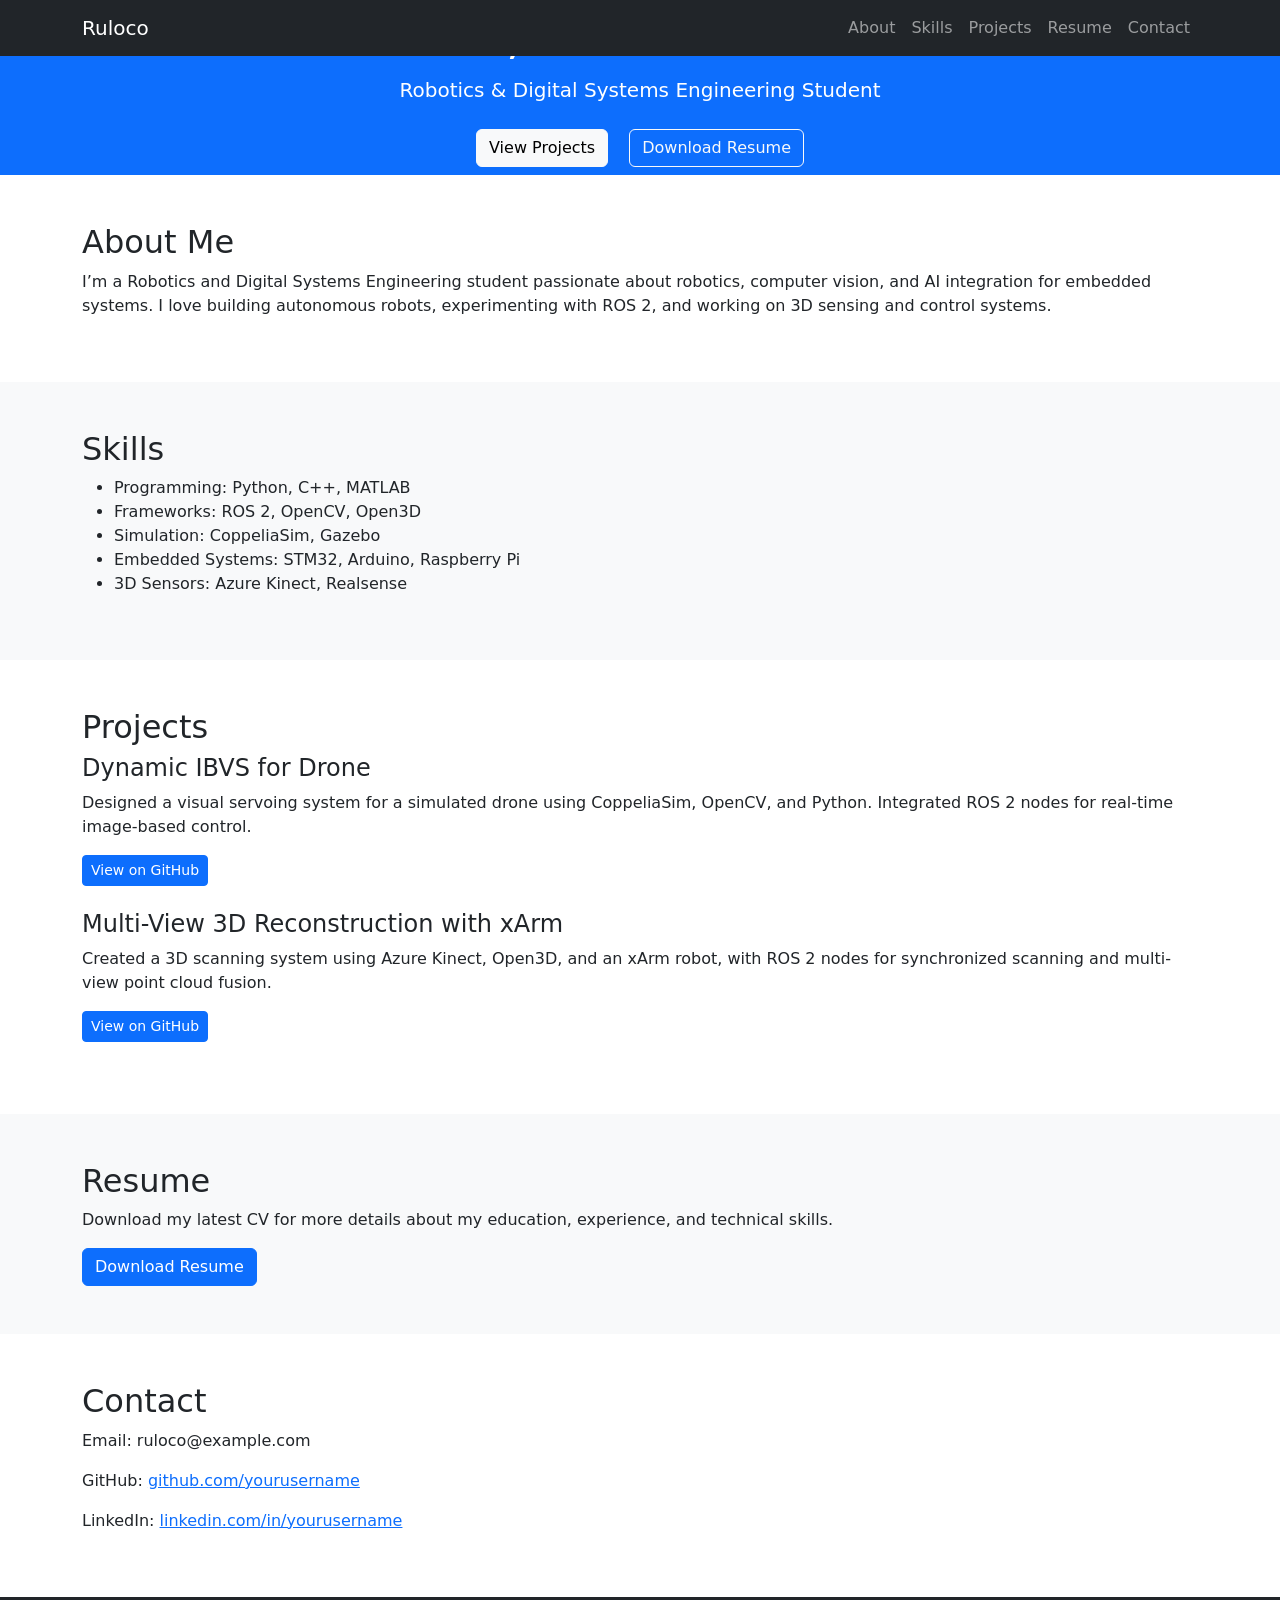
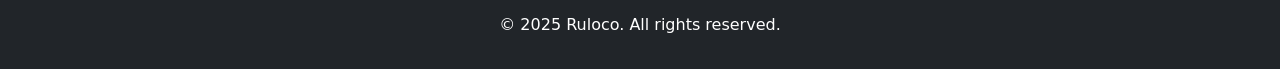
==== index.html @ a4a2288c "Create index.html" ====
<!DOCTYPE html>
<html lang="en">
<head>
  <meta charset="UTF-8">
  <title>Ruloco's Portfolio</title>
  <meta name="viewport" content="width=device-width, initial-scale=1">
  <link href="assets/css/style.css" rel="stylesheet">
  <link href="https://cdn.jsdelivr.net/npm/bootstrap@5.3.3/dist/css/bootstrap.min.css" rel="stylesheet">
  <link href="https://unpkg.com/aos@next/dist/aos.css" rel="stylesheet">
</head>
<body>

<!-- Navigation -->
<nav class="navbar navbar-expand-lg navbar-dark bg-dark fixed-top">
  <div class="container">
    <a class="navbar-brand" href="#">Ruloco</a>
    <button class="navbar-toggler" type="button" data-bs-toggle="collapse" data-bs-target="#navbarNav">
      <span class="navbar-toggler-icon"></span>
    </button>
    <div class="collapse navbar-collapse" id="navbarNav">
      <ul class="navbar-nav ms-auto">
        <li class="nav-item"><a class="nav-link" href="#about">About</a></li>
        <li class="nav-item"><a class="nav-link" href="#skills">Skills</a></li>
        <li class="nav-item"><a class="nav-link" href="#projects">Projects</a></li>
        <li class="nav-item"><a class="nav-link" href="#resume">Resume</a></li>
        <li class="nav-item"><a class="nav-link" href="#contact">Contact</a></li>
      </ul>
    </div>
  </div>
</nav>

<!-- Hero Section -->
<header class="hero bg-primary text-white text-center">
  <div class="container" data-aos="fade-up">
    <h1 class="display-4">Hi, I'm Ruloco</h1>
    <p class="lead">Robotics & Digital Systems Engineering Student</p>
    <a href="#projects" class="btn btn-light m-2">View Projects</a>
    <a href="resume.pdf" class="btn btn-outline-light m-2">Download Resume</a>
  </div>
</header>

<!-- About Section -->
<section id="about" class="py-5">
  <div class="container" data-aos="fade-up">
    <h2>About Me</h2>
    <p>I’m a Robotics and Digital Systems Engineering student passionate about robotics, computer vision, and AI integration for embedded systems. I love building autonomous robots, experimenting with ROS 2, and working on 3D sensing and control systems.</p>
  </div>
</section>

<!-- Skills Section -->
<section id="skills" class="bg-light py-5">
  <div class="container" data-aos="fade-up">
    <h2>Skills</h2>
    <ul>
      <li>Programming: Python, C++, MATLAB</li>
      <li>Frameworks: ROS 2, OpenCV, Open3D</li>
      <li>Simulation: CoppeliaSim, Gazebo</li>
      <li>Embedded Systems: STM32, Arduino, Raspberry Pi</li>
      <li>3D Sensors: Azure Kinect, Realsense</li>
    </ul>
  </div>
</section>

<!-- Projects Section -->
<section id="projects" class="py-5">
  <div class="container" data-aos="fade-up">
    <h2>Projects</h2>

    <div class="mb-4">
      <h4>Dynamic IBVS for Drone</h4>
      <p>Designed a visual servoing system for a simulated drone using CoppeliaSim, OpenCV, and Python. Integrated ROS 2 nodes for real-time image-based control.</p>
      <a href="#" class="btn btn-sm btn-primary">View on GitHub</a>
    </div>

    <div class="mb-4">
      <h4>Multi-View 3D Reconstruction with xArm</h4>
      <p>Created a 3D scanning system using Azure Kinect, Open3D, and an xArm robot, with ROS 2 nodes for synchronized scanning and multi-view point cloud fusion.</p>
      <a href="#" class="btn btn-sm btn-primary">View on GitHub</a>
    </div>

  </div>
</section>

<!-- Resume Section -->
<section id="resume" class="bg-light py-5">
  <div class="container" data-aos="fade-up">
    <h2>Resume</h2>
    <p>Download my latest CV for more details about my education, experience, and technical skills.</p>
    <a href="resume.pdf" class="btn btn-primary">Download Resume</a>
  </div>
</section>

<!-- Contact Section -->
<section id="contact" class="py-5">
  <div class="container" data-aos="fade-up">
    <h2>Contact</h2>
    <p>Email: ruloco@example.com</p>
    <p>GitHub: <a href="https://github.com/yourusername" target="_blank">github.com/yourusername</a></p>
    <p>LinkedIn: <a href="https://linkedin.com/in/yourusername" target="_blank">linkedin.com/in/yourusername</a></p>
  </div>
</section>

<!-- Footer -->
<footer class="bg-dark text-white text-center py-3">
  <p>&copy; 2025 Ruloco. All rights reserved.</p>
</footer>

<!-- Scripts -->
<script src="https://cdn.jsdelivr.net/npm/bootstrap@5.3.3/dist/js/bootstrap.bundle.min.js"></script>
<script src="https://unpkg.com/aos@next/dist/aos.js"></script>
<script>
  AOS.init();
</script>
</body>
</html>
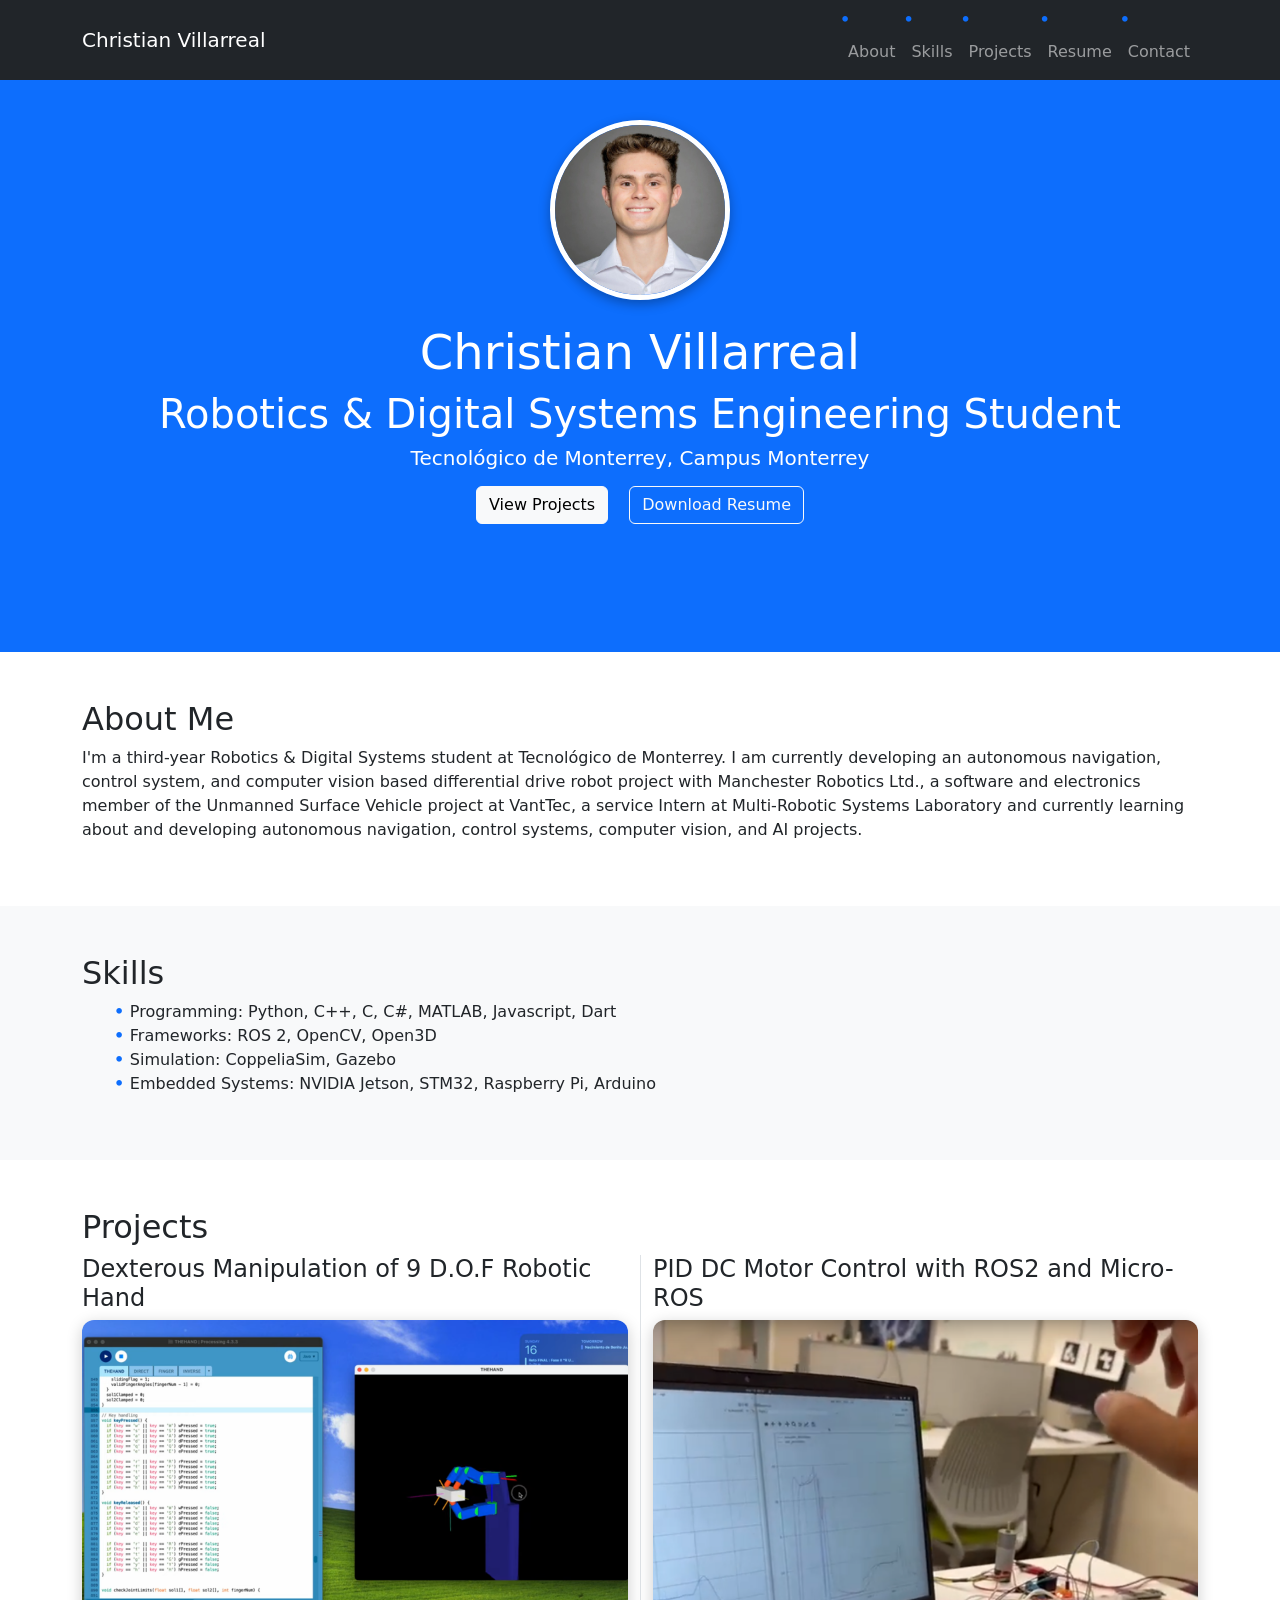
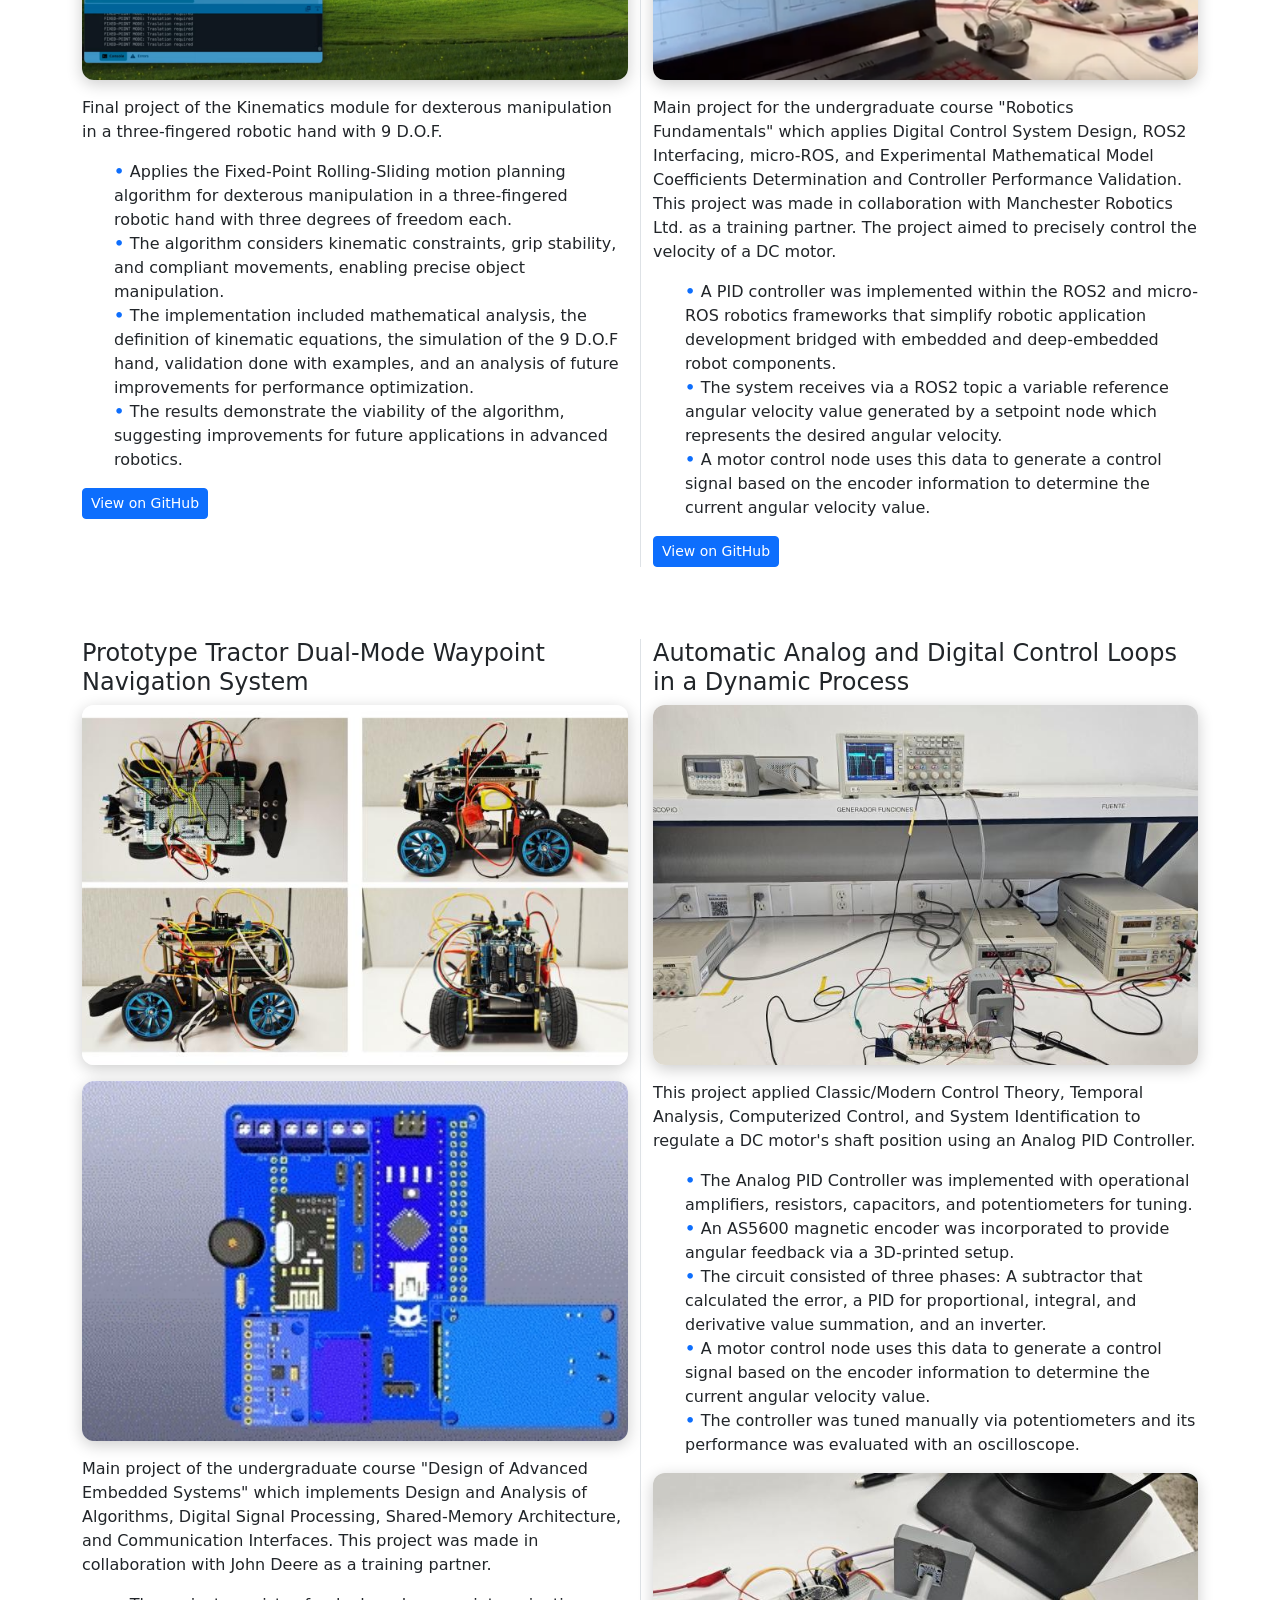
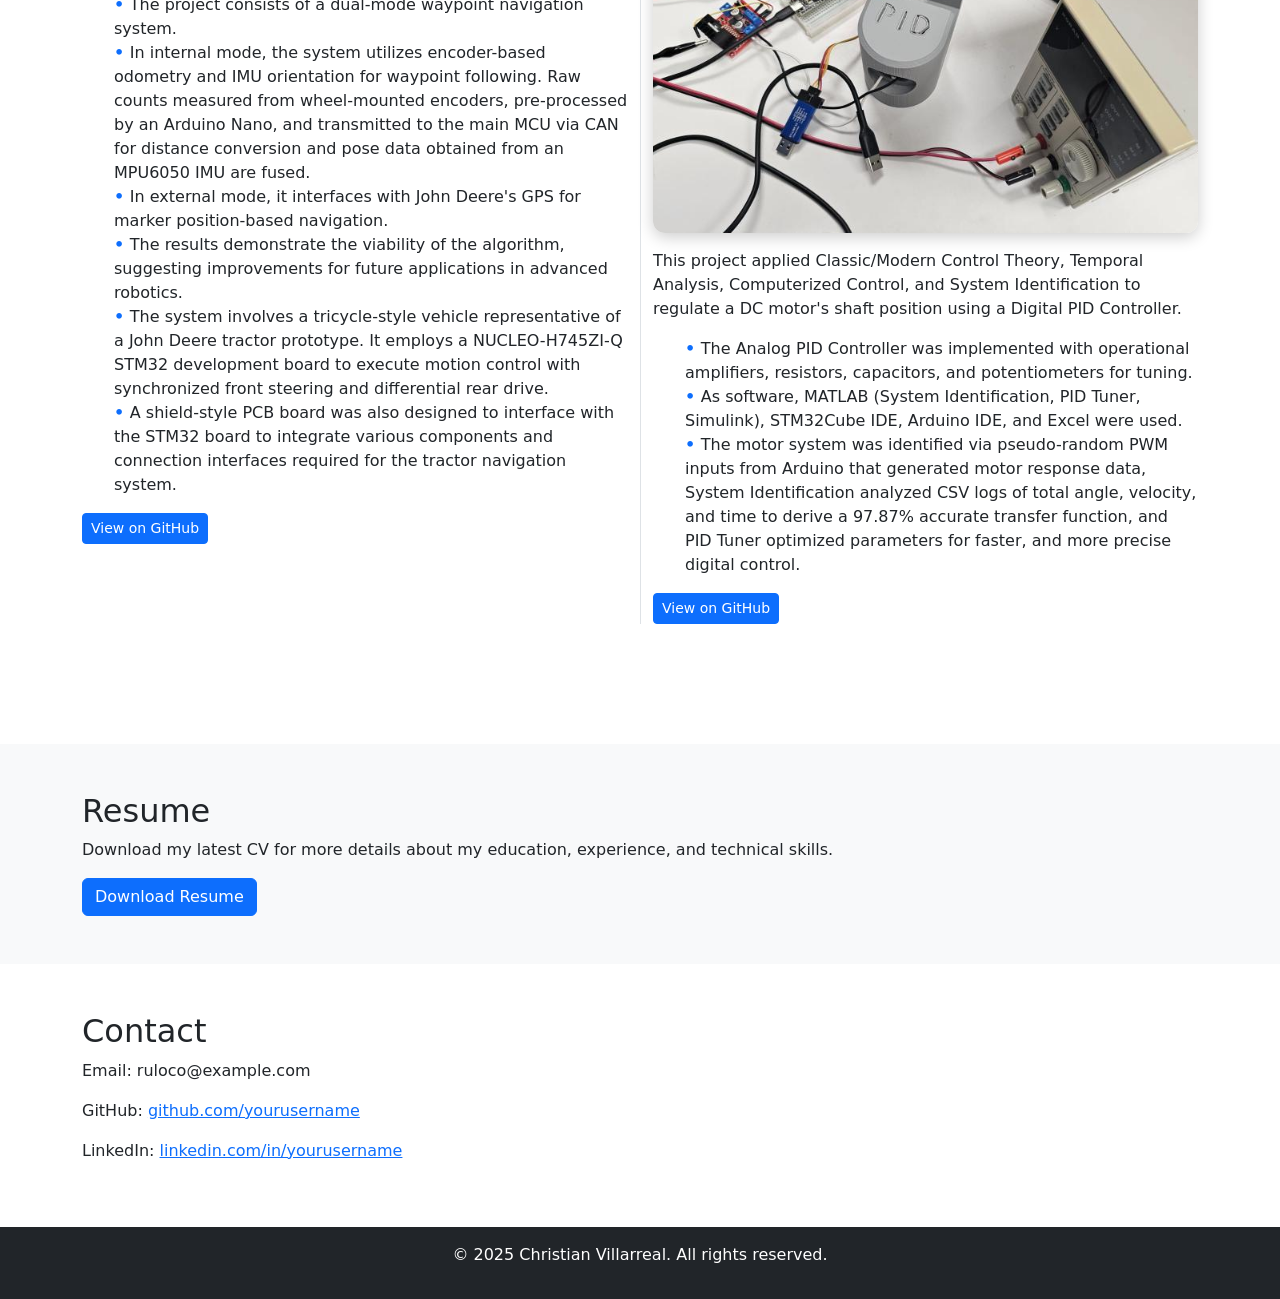
==== commit cdc60c8d: "Moved index.html" ====
--- a/index.html
+++ b/index.html
@@ -2,9 +2,9 @@
 <html lang="en">
 <head>
   <meta charset="UTF-8">
-  <title>Ruloco's Portfolio</title>
+  <title>Christian Villarreal</title>
   <meta name="viewport" content="width=device-width, initial-scale=1">
-  <link href="assets/css/style.css" rel="stylesheet">
+  <link href="portfolio/assets/css/style.css" rel="stylesheet">
   <link href="https://cdn.jsdelivr.net/npm/bootstrap@5.3.3/dist/css/bootstrap.min.css" rel="stylesheet">
   <link href="https://unpkg.com/aos@next/dist/aos.css" rel="stylesheet">
 </head>
@@ -13,7 +13,7 @@
 <!-- Navigation -->
 <nav class="navbar navbar-expand-lg navbar-dark bg-dark fixed-top">
   <div class="container">
-    <a class="navbar-brand" href="#">Ruloco</a>
+    <a class="navbar-brand" href="#">Christian Villarreal</a>
     <button class="navbar-toggler" type="button" data-bs-toggle="collapse" data-bs-target="#navbarNav">
       <span class="navbar-toggler-icon"></span>
     </button>
@@ -32,8 +32,10 @@
 <!-- Hero Section -->
 <header class="hero bg-primary text-white text-center">
   <div class="container" data-aos="fade-up">
-    <h1 class="display-4">Hi, I'm Ruloco</h1>
-    <p class="lead">Robotics & Digital Systems Engineering Student</p>
+    <img src="portfolio/assets/images/profile.jpeg" alt="Profile picture of Christian Villarreal" class="profile-img mb-4">
+    <h1 class="display-1">Christian Villarreal</h1>
+    <h2 class="display-6">Robotics & Digital Systems Engineering Student</h2>
+    <h2 class="lead">Tecnológico de Monterrey, Campus Monterrey</h2>
     <a href="#projects" class="btn btn-light m-2">View Projects</a>
     <a href="resume.pdf" class="btn btn-outline-light m-2">Download Resume</a>
   </div>
@@ -43,7 +45,10 @@
 <section id="about" class="py-5">
   <div class="container" data-aos="fade-up">
     <h2>About Me</h2>
-    <p>I’m a Robotics and Digital Systems Engineering student passionate about robotics, computer vision, and AI integration for embedded systems. I love building autonomous robots, experimenting with ROS 2, and working on 3D sensing and control systems.</p>
+    <p> I'm a third-year Robotics & Digital Systems student at Tecnológico de Monterrey.
+    I am currently developing an autonomous navigation, control system, and computer vision based differential drive robot project with Manchester Robotics Ltd., 
+    a software and electronics member of the Unmanned Surface Vehicle project at VantTec, a service Intern at Multi-Robotic Systems Laboratory and currently 
+    learning about and developing autonomous navigation, control systems, computer vision, and AI projects.</p>
   </div>
 </section>
 
@@ -52,11 +57,10 @@
   <div class="container" data-aos="fade-up">
     <h2>Skills</h2>
     <ul>
-      <li>Programming: Python, C++, MATLAB</li>
+      <li>Programming: Python, C++, C, C#, MATLAB, Javascript, Dart</li>
       <li>Frameworks: ROS 2, OpenCV, Open3D</li>
       <li>Simulation: CoppeliaSim, Gazebo</li>
-      <li>Embedded Systems: STM32, Arduino, Raspberry Pi</li>
-      <li>3D Sensors: Azure Kinect, Realsense</li>
+      <li>Embedded Systems: NVIDIA Jetson, STM32, Raspberry Pi, Arduino</li>
     </ul>
   </div>
 </section>
@@ -66,16 +70,107 @@
   <div class="container" data-aos="fade-up">
     <h2>Projects</h2>
 
-    <div class="mb-4">
-      <h4>Dynamic IBVS for Drone</h4>
-      <p>Designed a visual servoing system for a simulated drone using CoppeliaSim, OpenCV, and Python. Integrated ROS 2 nodes for real-time image-based control.</p>
-      <a href="#" class="btn btn-sm btn-primary">View on GitHub</a>
+    <div class="row mb-5">
+
+      <div class="col-md-6 mb-4">
+        <h4>Dexterous Manipulation of 9 D.O.F Robotic Hand</h4>
+        <a href="https://youtu.be/xguSSPaRahc?si=GPkyJPqxkQNMMWMv">
+          <img src="portfolio/assets/images/fixedPointRollingSliding.png" class="project-media">
+        </a>
+        <p>Final project of the Kinematics module for dexterous manipulation in a three-fingered robotic hand with 9 D.O.F.</p>
+        <ul>
+          <li>Applies the Fixed-Point Rolling-Sliding motion planning algorithm for dexterous manipulation in a three-fingered robotic hand with three degrees of freedom each.</li>
+          <li>The algorithm considers kinematic constraints, grip stability, and compliant movements, enabling precise object manipulation.</li>
+          <li>The implementation included mathematical analysis, the definition of kinematic equations, the simulation of the 9 D.O.F hand, validation done with examples, and an analysis of future improvements for performance optimization.</li>
+          <li>The results demonstrate the viability of the algorithm, suggesting improvements for future applications in advanced robotics.</li>
+        </ul>
+        <a href="https://github.com/richy-gs/TE3001B_ws/blob/main/src/Week5/retoFinal/finalProject.java" class="btn btn-sm btn-primary">View on GitHub</a>
+      </div>
+
+      <div class="col-md-6 mb-4 border-start">
+        <h4>PID DC Motor Control with ROS2 and Micro-ROS</h4>
+        <a href="https://youtu.be/J7guC097kAk?si=VqbC4QT6imFDmymp">
+          <img src="portfolio/assets/images/dcMotorPidControl.png" class="project-media">
+        </a>
+        <p>Main project for the undergraduate course "Robotics Fundamentals" which 
+          applies Digital Control System Design, ROS2 Interfacing, micro-ROS, and 
+          Experimental Mathematical Model Coefficients Determination and Controller 
+          Performance Validation. This project was made in collaboration with Manchester 
+          Robotics Ltd. as a training partner. The project aimed to precisely control the 
+          velocity of a DC motor.</p>
+        <ul>
+          <li>A PID controller was implemented within the ROS2 and micro-ROS robotics frameworks that simplify robotic application development bridged with embedded and deep-embedded robot components.</li>
+          <li>The system receives via a ROS2 topic a variable reference angular velocity value generated by a setpoint node which represents the desired angular velocity.</li>
+          <li>A motor control node uses this data to generate a control signal based on the encoder information to determine the current angular velocity value.</li>
+        </ul>
+        <a href="https://github.com/richy-gs/TE3001B_ws/tree/main" class="btn btn-sm btn-primary">View on GitHub</a>
+      </div>
+
     </div>
-
-    <div class="mb-4">
-      <h4>Multi-View 3D Reconstruction with xArm</h4>
-      <p>Created a 3D scanning system using Azure Kinect, Open3D, and an xArm robot, with ROS 2 nodes for synchronized scanning and multi-view point cloud fusion.</p>
-      <a href="#" class="btn btn-sm btn-primary">View on GitHub</a>
+  
+     <div class="row mb-5">
+
+      <div class="col-md-6 mb-4">
+        <h4>Prototype Tractor Dual-Mode Waypoint Navigation System</h4>
+        <a href="https://media0.giphy.com/media/v1.Y2lkPTc5MGI3NjExNmppZG5za2Q0cHVjeWR3ajFzZmpkeHp0eHIyM29mNGp1bWphNHRvMyZlcD12MV9pbnRlcm5hbF9naWZfYnlfaWQmY3Q9Zw/Yjzywz66iGjzpVaOJq/giphy.gif">
+          <img src="portfolio/assets/images/johnDeereTractorPrototype.jpeg" class="project-media">
+        </a>
+        <a href="https://giphy.com/gifs/4kTNzw3PUjIJlabFVd">
+          <img src="portfolio/assets/images/customPCB.png" class="project-media">
+        </a>
+        <p>Main project of the undergraduate course "Design of Advanced Embedded Systems" 
+          which implements Design and Analysis of Algorithms, Digital Signal Processing, 
+          Shared-Memory Architecture, and Communication Interfaces. This project was made 
+          in collaboration with John Deere as a training partner.</p>
+        <ul>
+          <li>The project consists of a dual-mode waypoint navigation system.</li>
+          <li>In internal mode, the system utilizes encoder-based odometry and IMU 
+            orientation for waypoint following. Raw counts measured from wheel-mounted 
+            encoders, pre-processed by an Arduino Nano, and transmitted to the main MCU 
+            via CAN for distance conversion and pose data obtained from an MPU6050 IMU are fused.</li>
+          <li>In external mode, it interfaces with John Deere's GPS for marker position-based navigation.</li>
+          <li>The results demonstrate the viability of the algorithm, suggesting improvements for future applications 
+            in advanced robotics.</li>
+          <li>The system involves a tricycle-style vehicle representative of a John Deere tractor prototype. It employs a 
+            NUCLEO-H745ZI-Q STM32 development board to execute motion control with synchronized front steering and differential 
+            rear drive.</li>
+          <li>A shield-style PCB board was also designed to interface with the STM32 board to integrate various components and 
+            connection interfaces required for the tractor navigation system.</li>
+        </ul>
+        <a href="https://github.com/CEJ2-Robotics" class="btn btn-sm btn-primary">View on GitHub</a>
+      </div>
+
+      <div class="col-md-6 mb-4 border-start">
+        <h4>Automatic Analog and Digital Control Loops in a Dynamic Process</h4>
+        <a href="https://youtu.be/D7xXYQPuH7U?si=hng_I_XU04dpZf-X">
+          <img src="portfolio/assets/images/analogMotorController.jpeg" class="project-media">
+        </a>
+        <p>This project applied Classic/Modern Control Theory, Temporal Analysis, 
+          Computerized Control, and System Identification to regulate a DC motor's 
+          shaft position using an Analog PID Controller.</p>
+        <ul>
+          <li>The Analog PID Controller was implemented with operational amplifiers, resistors, capacitors, and potentiometers for tuning.</li>
+          <li>An AS5600 magnetic encoder was incorporated to provide angular feedback via a 3D-printed setup.</li>
+          <li>The circuit consisted of three phases: A subtractor that calculated the error, a PID for proportional, integral, and derivative value summation, and an inverter.</li>
+          <li>A motor control node uses this data to generate a control signal based on the encoder information to determine the current angular velocity value.</li>
+          <li>The controller was tuned manually via potentiometers and its performance was evaluated with an oscilloscope.</li>
+        </ul>
+        <a href="https://youtu.be/Ek2tQYjlYt8?si=GLUgRfZ6bOQfeMzO">
+          <img src="portfolio/assets/images/digitalMotorController.jpeg" class="project-media">
+        </a>
+        <p>This project applied Classic/Modern Control Theory, Temporal Analysis, 
+          Computerized Control, and System Identification to regulate a DC motor's 
+          shaft position using a Digital PID Controller.</p>
+        <ul>
+          <li>The Analog PID Controller was implemented with operational amplifiers, resistors, capacitors, and potentiometers for tuning.</li>
+          <li>As software, MATLAB (System Identification, PID Tuner, Simulink), STM32Cube IDE, Arduino IDE, and Excel were used. </li>
+          <li> The motor system was identified via pseudo-random PWM inputs from Arduino that generated motor response data, System Identification 
+            analyzed CSV logs of total angle, velocity, and time to derive a 97.87% accurate transfer function, and PID Tuner optimized parameters for 
+            faster, and more precise digital control.</li>
+        </ul>
+        <a href="https://github.com/saucesaft/discrete_motor_pid" class="btn btn-sm btn-primary">View on GitHub</a>
+      </div>
+
     </div>
 
   </div>
@@ -95,14 +190,14 @@
   <div class="container" data-aos="fade-up">
     <h2>Contact</h2>
     <p>Email: ruloco@example.com</p>
-    <p>GitHub: <a href="https://github.com/yourusername" target="_blank">github.com/yourusername</a></p>
-    <p>LinkedIn: <a href="https://linkedin.com/in/yourusername" target="_blank">linkedin.com/in/yourusername</a></p>
+    <p>GitHub: <a href="https://github.com/christianrvillarrealt" target="_blank">github.com/yourusername</a></p>
+    <p>LinkedIn: <a href="www.linkedin.com/in/christianrvillarrealt" target="_blank">linkedin.com/in/yourusername</a></p>
   </div>
 </section>
 
 <!-- Footer -->
 <footer class="bg-dark text-white text-center py-3">
-  <p>&copy; 2025 Ruloco. All rights reserved.</p>
+  <p>&copy; 2025 Christian Villarreal. All rights reserved.</p>
 </footer>
 
 <!-- Scripts -->
@@ -112,4 +207,4 @@
   AOS.init();
 </script>
 </body>
-</html>
+</html>
--- a/portfolio/assets/css/style.css
+++ b/portfolio/assets/css/style.css
@@ -0,0 +1,45 @@
+.hero {
+  padding: 120px 0;
+}
+
+.hero h1 {
+  font-size: 3rem;
+}
+
+.hero p {
+  font-size: 1.3rem;
+}
+
+section {
+  padding: 60px 0;
+}
+
+ul {
+  list-style: none;
+  padding: 0;
+}
+
+ul li::before {
+  content: "• ";
+  color: #0d6efd;
+  font-weight: bold;
+}
+
+.profile-img {
+  width: 180px;
+  height: 180px;
+  object-fit: cover;
+  border-radius: 50%;
+  border: 5px solid #fff;
+  box-shadow: 0 4px 12px rgba(0, 0, 0, 0.3);
+}
+
+.project-media {
+  width: 100%;
+  max-width: 640px;
+  height: 360px;
+  object-fit: cover;
+  border-radius: 12px;
+  margin-bottom: 1rem;
+  box-shadow: 0 4px 16px rgba(0,0,0,0.2);
+}
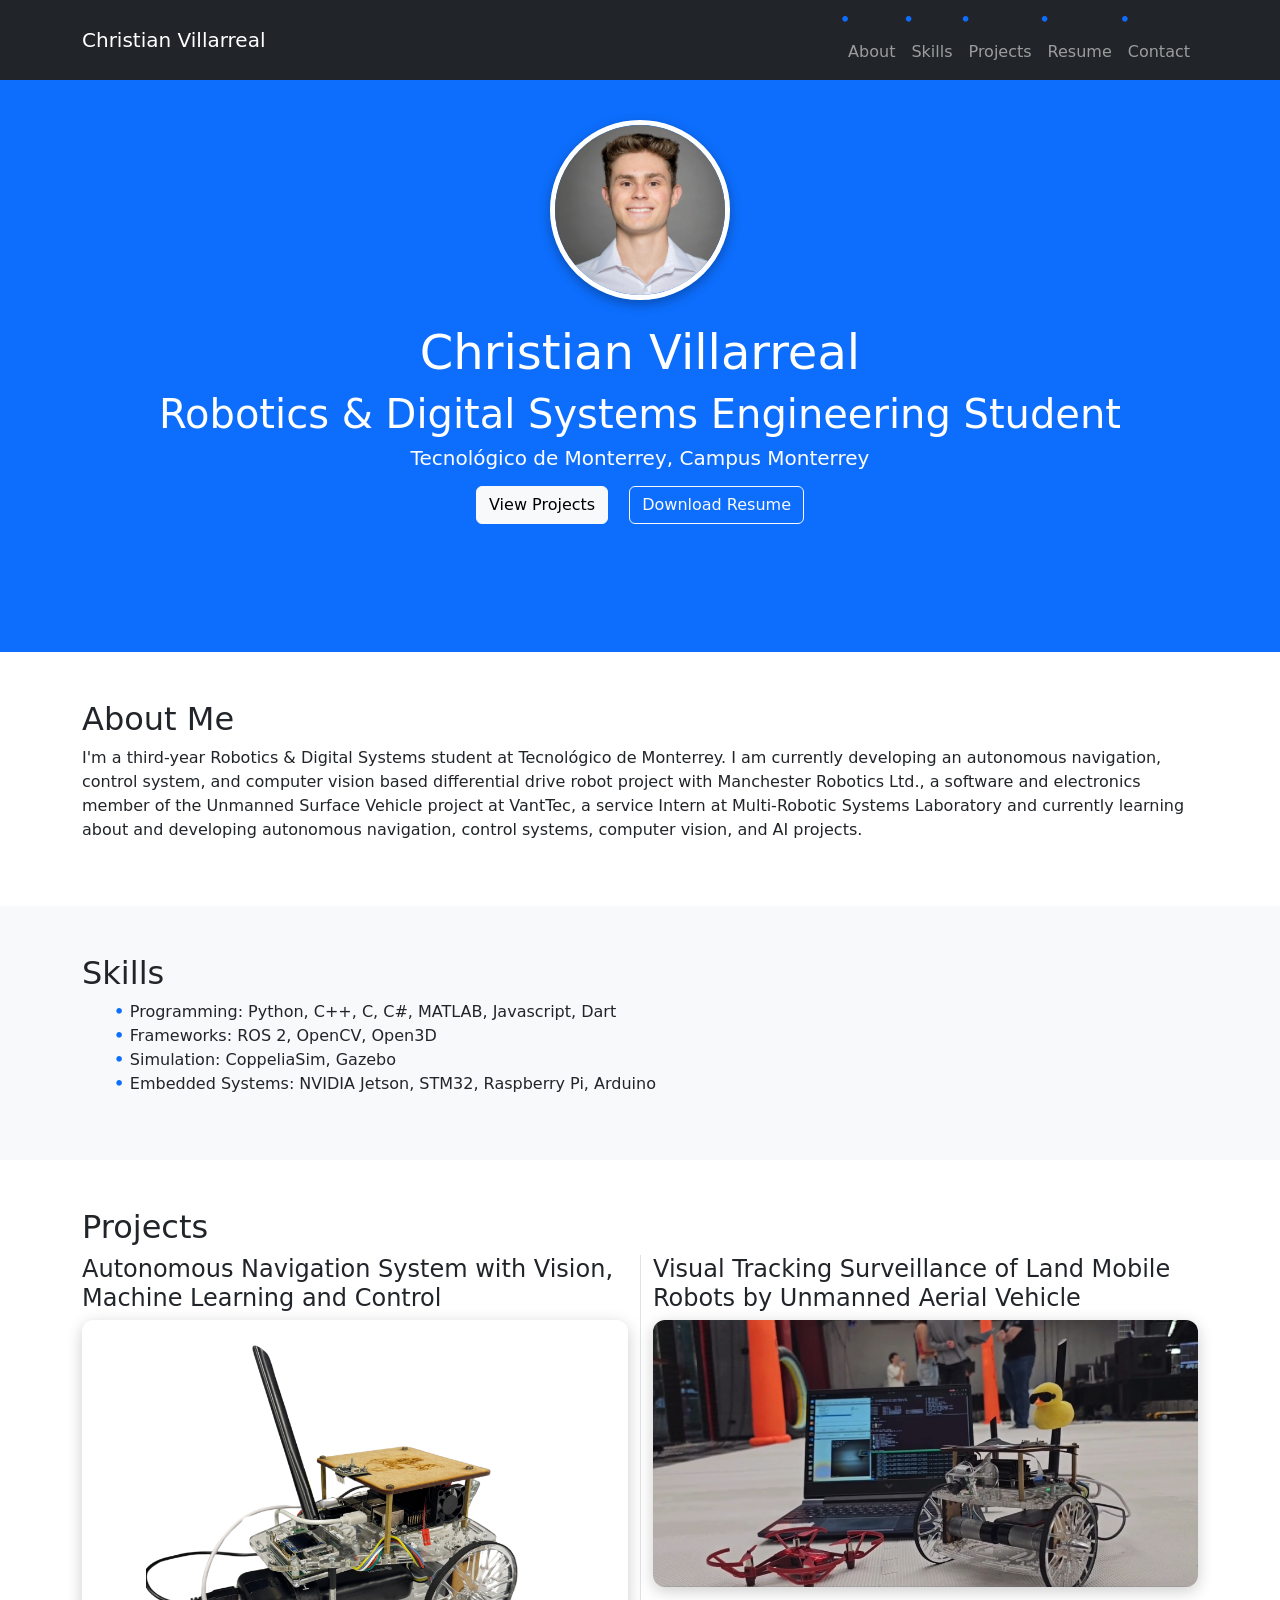
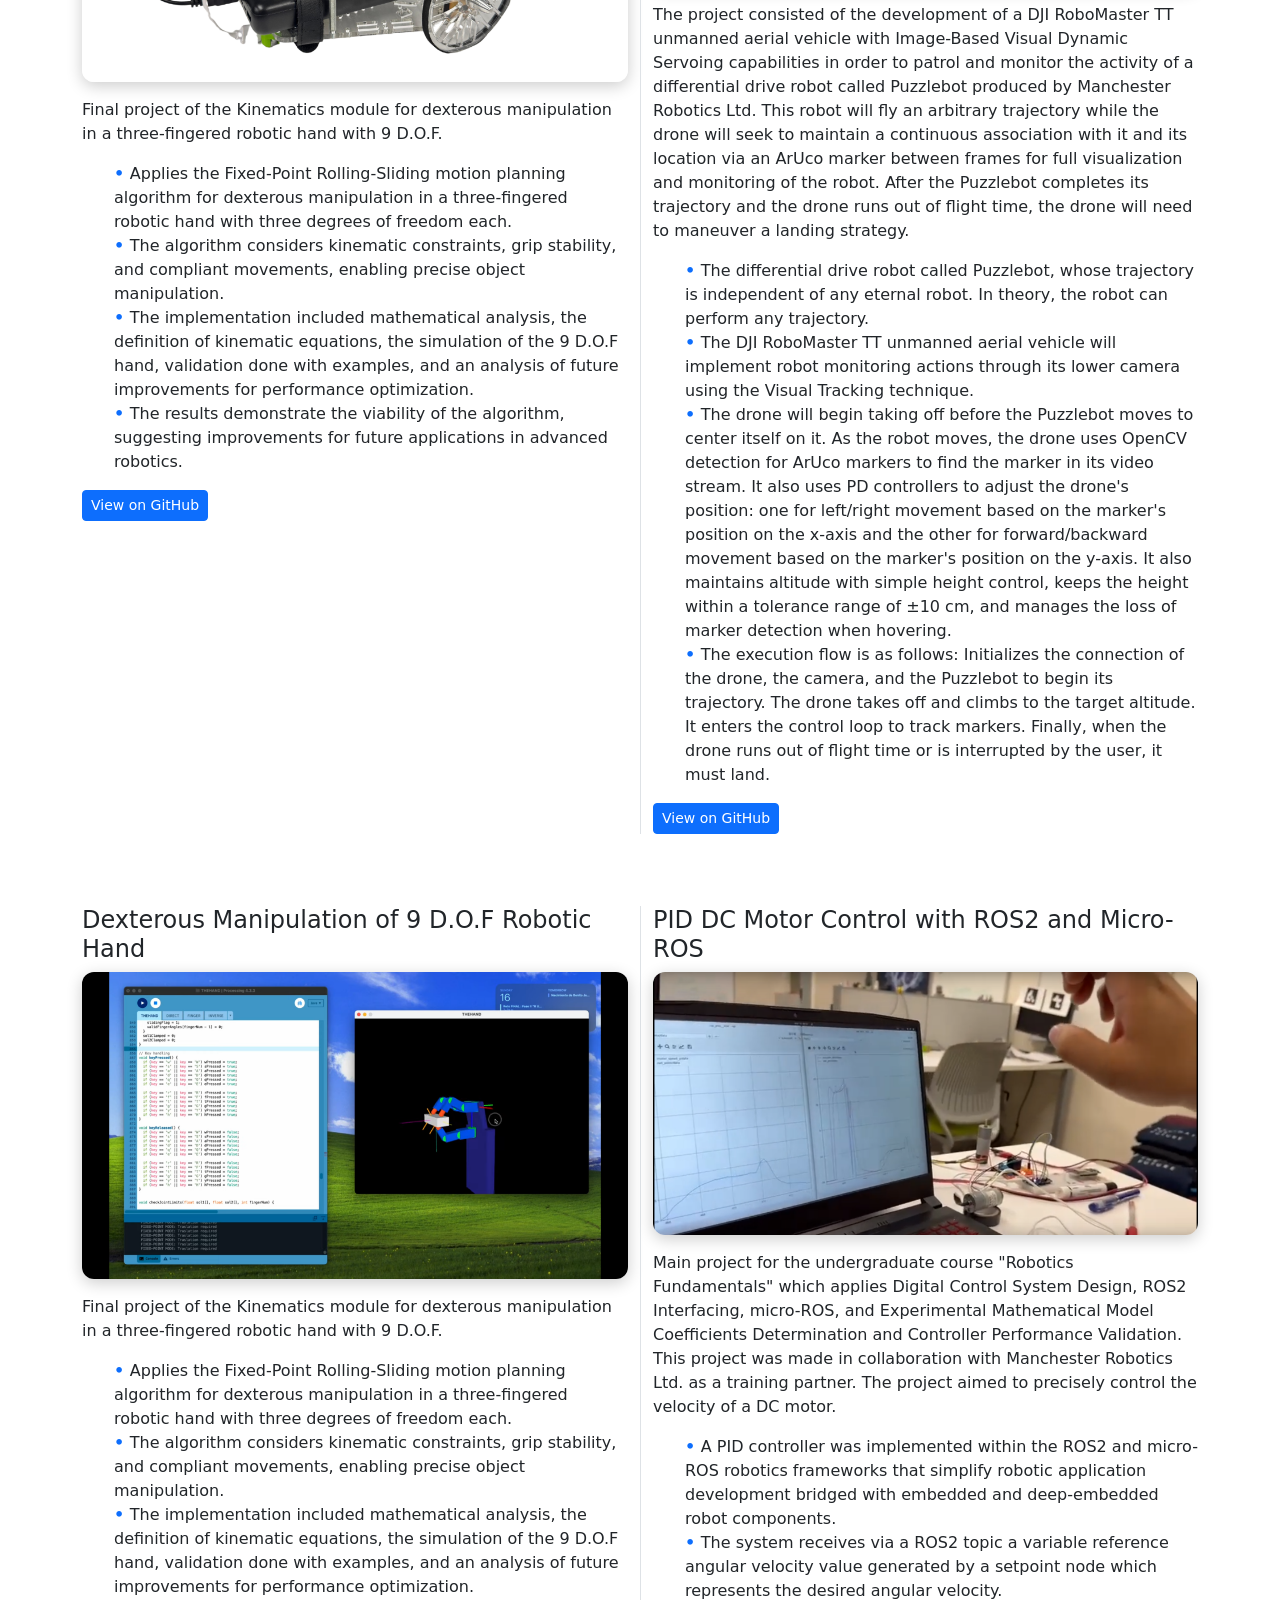
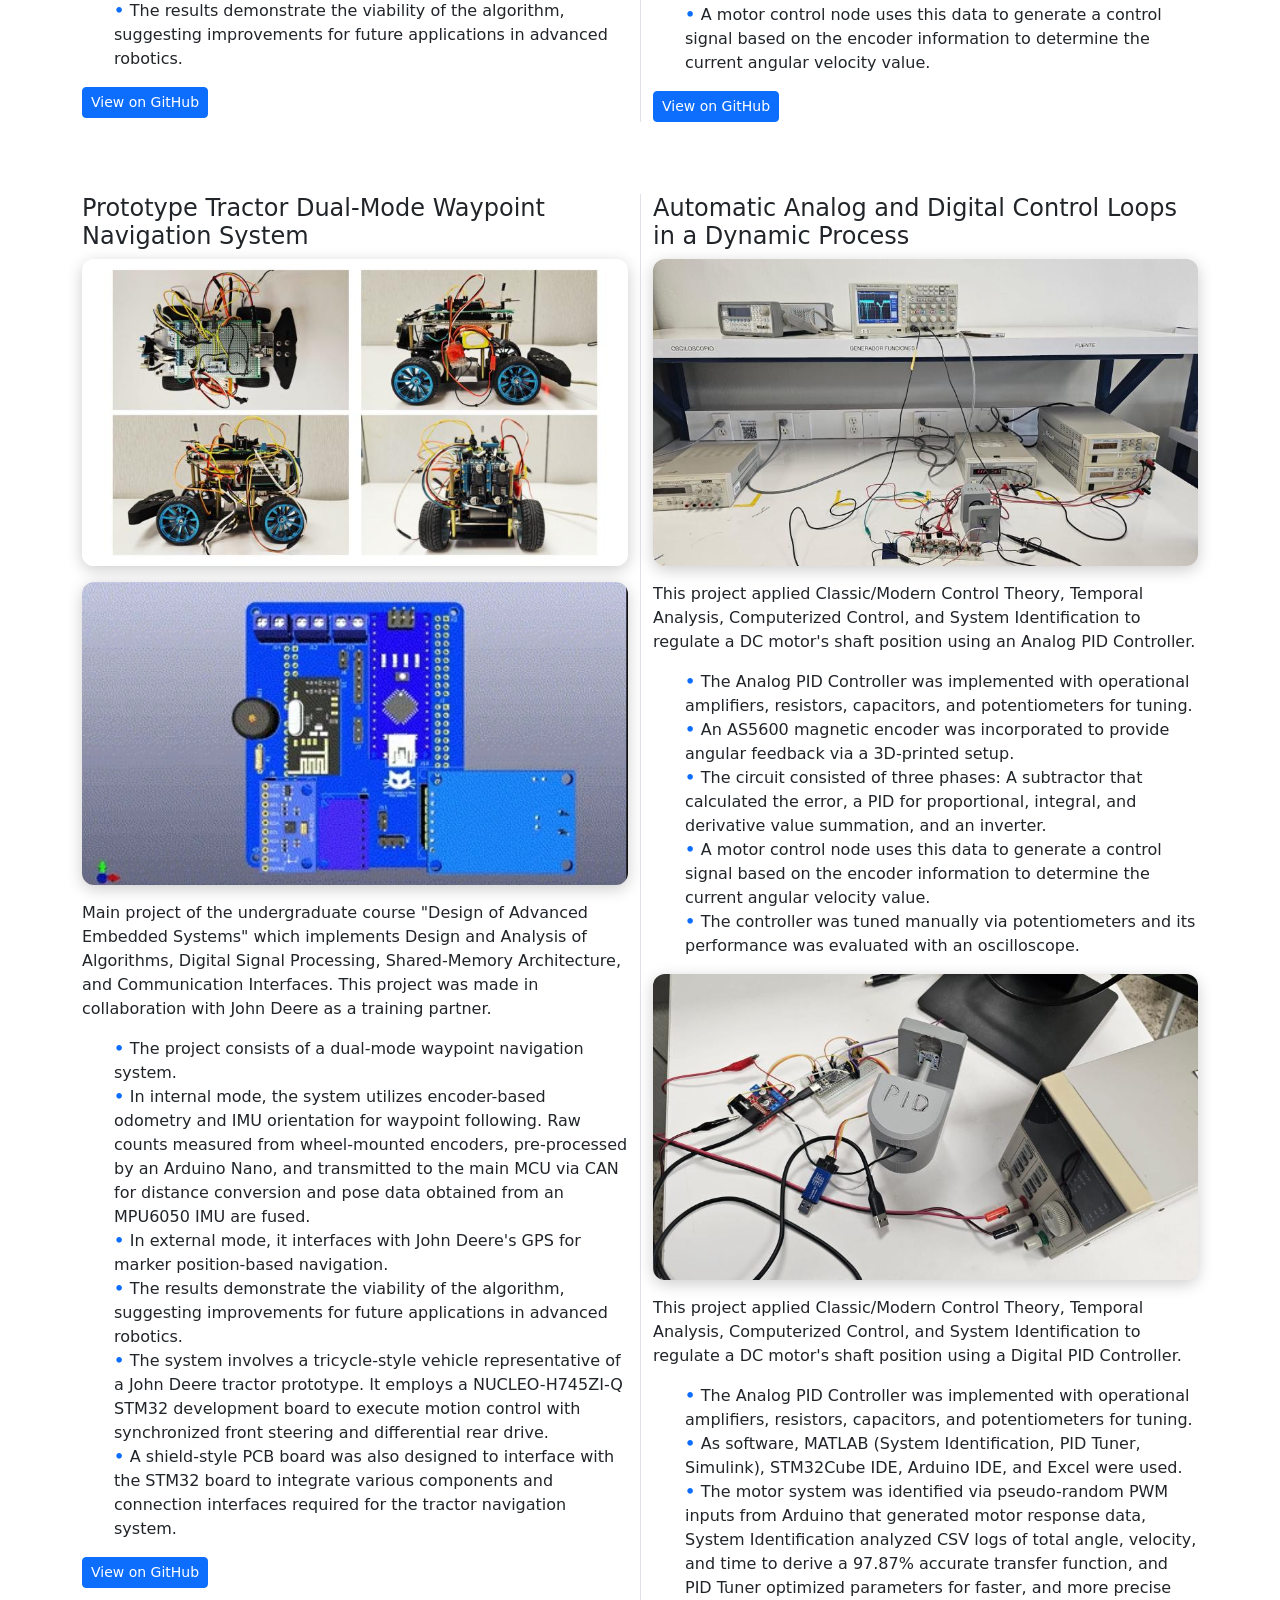
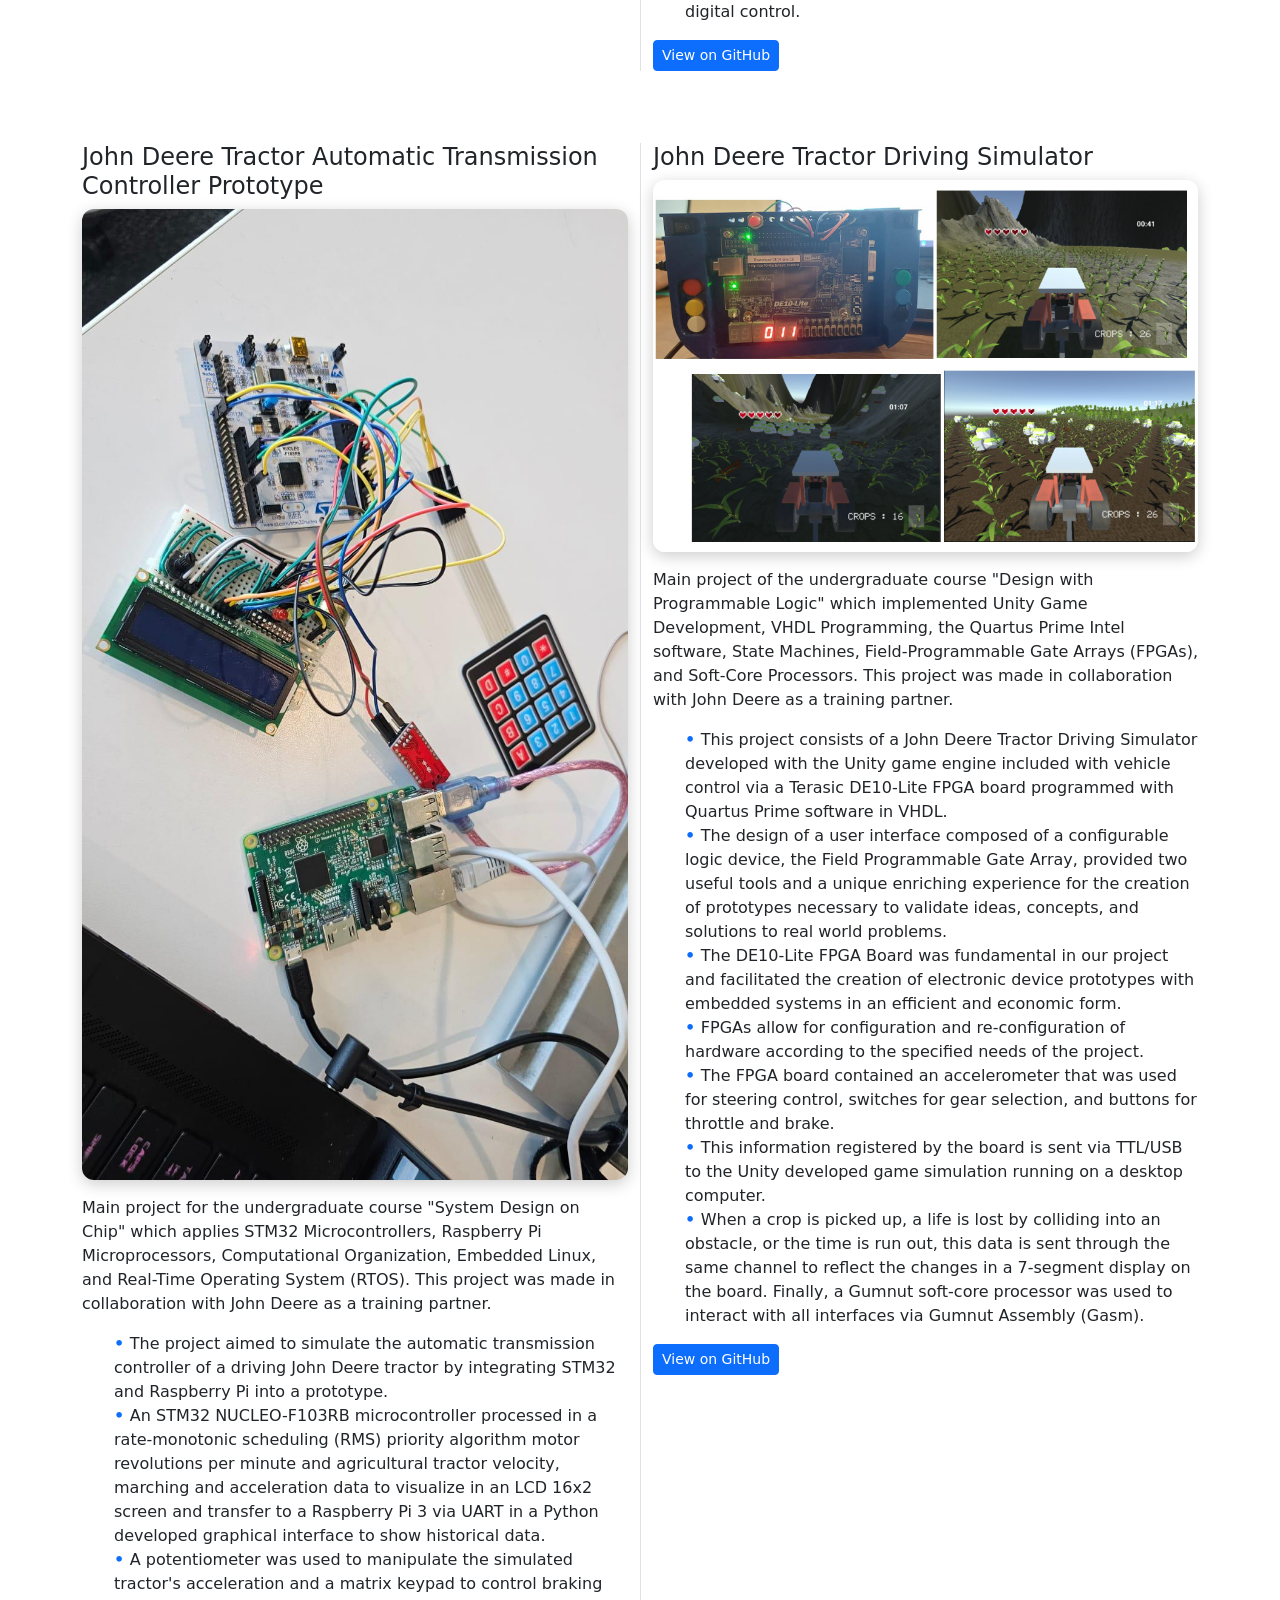
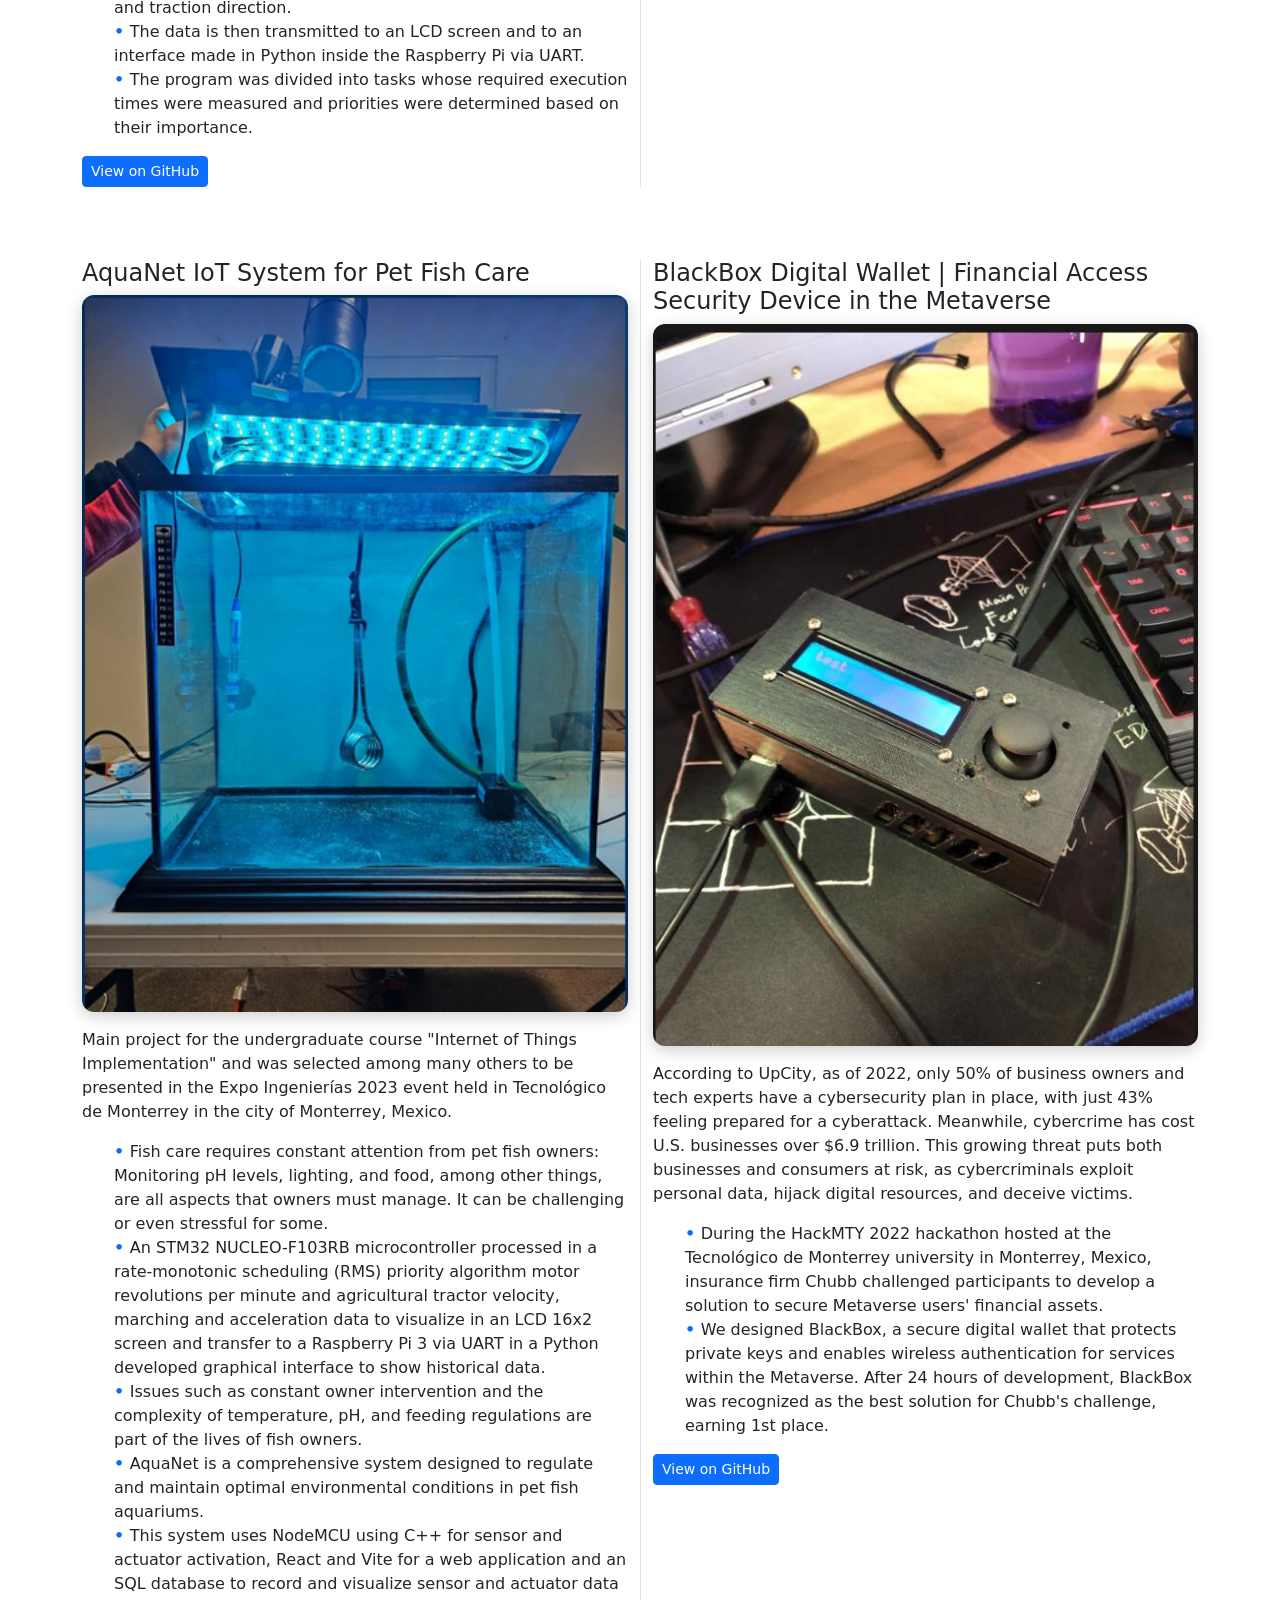
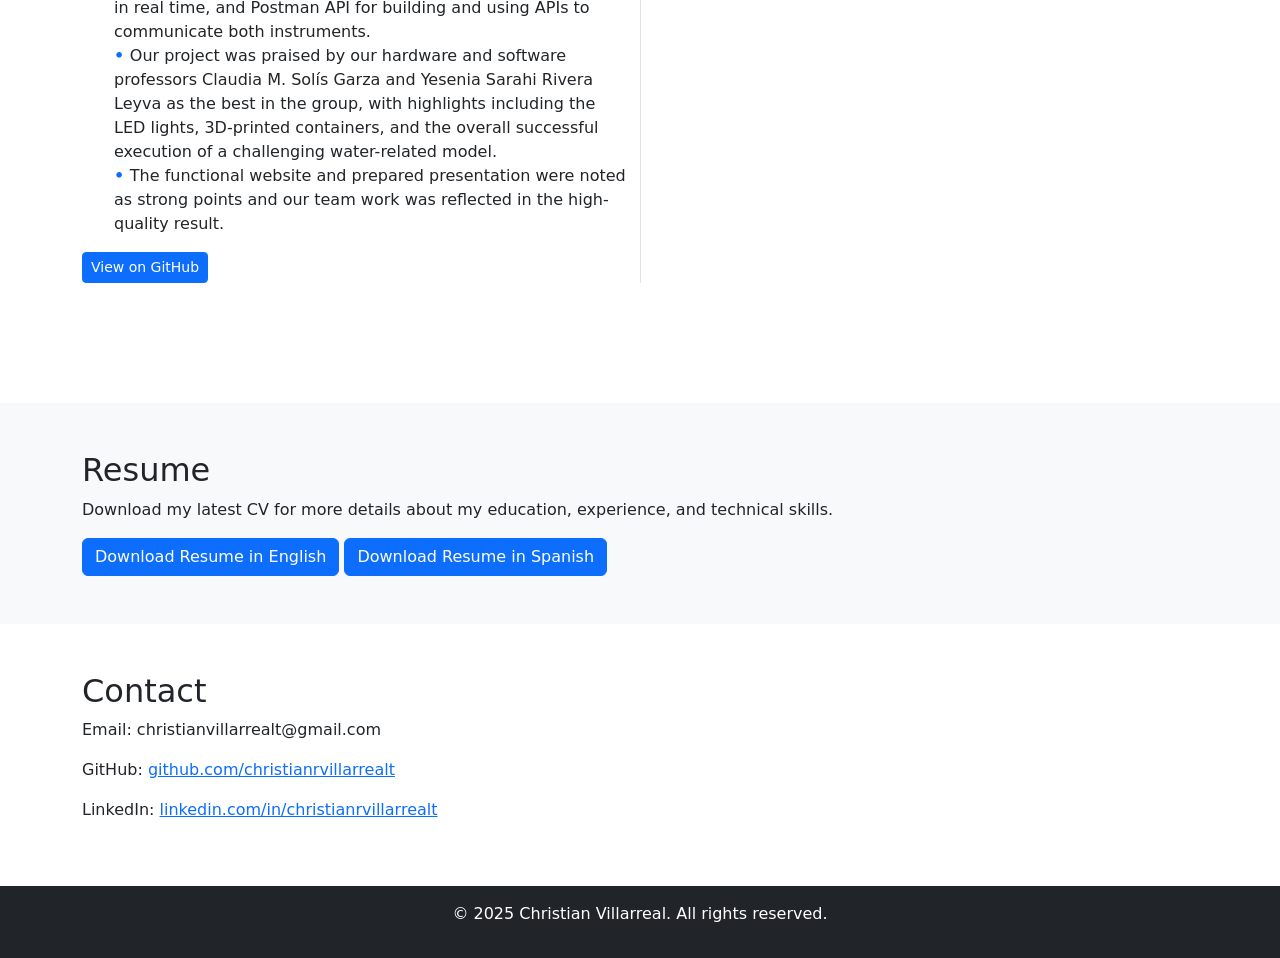
==== commit dd3419d2: "Added more projects" ====
--- a/index.html
+++ b/index.html
@@ -37,7 +37,7 @@
     <h2 class="display-6">Robotics & Digital Systems Engineering Student</h2>
     <h2 class="lead">Tecnológico de Monterrey, Campus Monterrey</h2>
     <a href="#projects" class="btn btn-light m-2">View Projects</a>
-    <a href="resume.pdf" class="btn btn-outline-light m-2">Download Resume</a>
+    <a href="ChristianVillarreal_CV_2025_ENG.pdf" class="btn btn-outline-light m-2">Download Resume</a>
   </div>
 </header>
 
@@ -69,6 +69,47 @@
 <section id="projects" class="py-5">
   <div class="container" data-aos="fade-up">
     <h2>Projects</h2>
+
+        <div class="row mb-5">
+
+      <div class="col-md-6 mb-4">
+        <h4>Autonomous Navigation System with Vision, Machine Learning and Control</h4>
+        <a href="https://youtu.be/xguSSPaRahc?si=GPkyJPqxkQNMMWMv">
+          <img src="portfolio/assets/images/autonomousNavigationSystem.png" class="project-media">
+        </a>
+        <p>Final project of the Kinematics module for dexterous manipulation in a three-fingered robotic hand with 9 D.O.F.</p>
+        <ul>
+          <li>Applies the Fixed-Point Rolling-Sliding motion planning algorithm for dexterous manipulation in a three-fingered robotic hand with three degrees of freedom each.</li>
+          <li>The algorithm considers kinematic constraints, grip stability, and compliant movements, enabling precise object manipulation.</li>
+          <li>The implementation included mathematical analysis, the definition of kinematic equations, the simulation of the 9 D.O.F hand, validation done with examples, and an analysis of future improvements for performance optimization.</li>
+          <li>The results demonstrate the viability of the algorithm, suggesting improvements for future applications in advanced robotics.</li>
+        </ul>
+        <a href="https://github.com/richy-gs/TE3001B_ws/blob/main/src/Week5/retoFinal/finalProject.java" class="btn btn-sm btn-primary">View on GitHub</a>
+      </div>
+
+      <div class="col-md-6 mb-4 border-start">
+        <h4>Visual Tracking Surveillance of Land Mobile Robots by Unmanned Aerial Vehicle</h4>
+        <a href="https://youtu.be/-qD8aGkvTdU?si=2-cTGjXG_uDlvVOv">
+          <img src="portfolio/assets/images/visualTrackingSurveillanceDrone.png" class="project-media">
+        </a>
+        <p>The project consisted of the development of a DJI RoboMaster TT unmanned aerial vehicle with Image-Based Visual Dynamic Servoing capabilities 
+          in order to patrol and monitor the activity of a differential drive robot called Puzzlebot produced by Manchester Robotics Ltd. 
+          This robot will fly an arbitrary trajectory while the drone will seek to maintain a continuous association with it and its location via an 
+          ArUco marker between frames for full visualization and monitoring of the robot. After the Puzzlebot completes its trajectory and the drone runs out of 
+          flight time, the drone will need to maneuver a landing strategy.</p>
+        <ul>
+          <li>The differential drive robot called Puzzlebot, whose trajectory is independent of any eternal robot. In theory, the robot can perform any trajectory.</li>
+          <li>The DJI RoboMaster TT unmanned aerial vehicle will implement robot monitoring actions through its lower camera using the Visual Tracking technique.</li> 
+          <li>The drone will begin taking off before the Puzzlebot moves to center itself on it. As the robot moves, the drone uses OpenCV detection for ArUco markers to find the marker in its video stream. 
+            It also uses PD controllers to adjust the drone's position: one for left/right movement based on the marker's position on the x-axis and the other for forward/backward movement based on the marker's 
+            position on the y-axis. It also maintains altitude with simple height control, keeps the height within a tolerance range of ±10 cm, and manages the loss of marker detection when hovering.</li> 
+          <li>The execution flow is as follows: Initializes the connection of the drone, the camera, and the Puzzlebot to begin its trajectory. The drone takes off and climbs to the target altitude. 
+            It enters the control loop to track markers. Finally, when the drone runs out of flight time or is interrupted by the user, it must land.</li>
+        </ul>
+        <a href="https://github.com/richy-gs/TE3001B_ws/tree/main" class="btn btn-sm btn-primary">View on GitHub</a>
+      </div>
+
+    </div>
 
     <div class="row mb-5">
 
@@ -173,6 +214,106 @@
 
     </div>
 
+    <div class="row mb-5">
+
+      <div class="col-md-6 mb-4">
+        <h4>John Deere Tractor Automatic Transmission Controller Prototype</h4>
+        <a href="https://youtu.be/WkgfOnD-oJ0?si=icYrofkuNr4aAWwo">
+          <img src="portfolio/assets/images/johnDeereAutomaticTransmissionController.jpeg" class="project-media">
+        </a>
+        <p>Main project for the undergraduate course "System Design on Chip" which applies STM32 Microcontrollers, 
+          Raspberry Pi Microprocessors, Computational Organization, Embedded Linux, and Real-Time Operating System (RTOS). 
+          This project was made in collaboration with John Deere as a training partner.</p>
+        <ul>
+          <li>The project aimed to simulate the automatic transmission controller of a driving John Deere tractor by integrating 
+            STM32 and Raspberry Pi into a prototype.</li>
+          <li>An STM32 NUCLEO-F103RB microcontroller processed in a rate-monotonic scheduling (RMS) priority algorithm motor revolutions 
+            per minute and agricultural tractor velocity, marching and acceleration data to visualize in an LCD 16x2 screen and transfer to a 
+            Raspberry Pi 3 via UART in a Python developed graphical interface to show historical data. </li>
+          <li>A potentiometer was used to manipulate the simulated tractor's acceleration and a matrix keypad to control braking and traction direction. </li>
+          <li>The data is then transmitted to an LCD screen and to an interface made in Python inside the Raspberry Pi via UART. </li>
+          <li>The program was divided into tasks whose required execution times were measured and priorities were determined based on their importance.</li>
+        </ul>
+        <a href="https://github.com/saucesaft/tractor_sim.git" class="btn btn-sm btn-primary">View on GitHub</a>
+      </div>
+
+      <div class="col-md-6 mb-4 border-start">
+        <h4>John Deere Tractor Driving Simulator</h4>
+        <a href="https://youtu.be/mbay6qXMXhs?si=vGuOuHAf8_tWUOJ3">
+          <img src="portfolio/assets/images/johnDeereTractorDrivingSimulator.jpeg" class="project-media">
+        </a>
+        <p>Main project of the undergraduate course "Design with Programmable Logic" which 
+          implemented Unity Game Development, VHDL Programming, the Quartus Prime Intel software, 
+          State Machines, Field-Programmable Gate Arrays (FPGAs), and Soft-Core Processors. 
+          This project was made in collaboration with John Deere as a training partner.</p>
+        <ul>
+          <li>This project consists of a John Deere Tractor Driving Simulator developed with the Unity 
+            game engine included with vehicle control via a Terasic DE10-Lite FPGA board programmed with 
+            Quartus Prime software in VHDL. </li>
+          <li>The design of a user interface composed of a configurable logic device, the Field Programmable Gate Array, 
+            provided two useful tools and a unique enriching experience for the creation of prototypes necessary to validate 
+            ideas, concepts, and solutions to real world problems.</li>
+          <li> The DE10-Lite FPGA Board was fundamental in our project and facilitated the creation of electronic device prototypes 
+            with embedded systems in an efficient and economic form. </li>
+            <li>FPGAs allow for configuration and re-configuration of hardware according to the specified needs of the project.</li>
+          <li>The FPGA board contained an accelerometer that was used for steering control, switches for gear selection, 
+            and buttons for throttle and brake. </li>
+          <li>This information registered by the board is sent via TTL/USB to the Unity developed game simulation running on a desktop computer.</li>
+          <li>When a crop is picked up, a life is lost by colliding into an obstacle, or the time is run out, this data is sent through the same channel 
+            to reflect the changes in a 7-segment display on the board. Finally, a Gumnut soft-core processor was used to interact with all interfaces 
+            via Gumnut Assembly (Gasm).</li>
+        </ul>
+        <a href="https://github.com/christianrvillarrealt/John-Deere-Tractor-Driving-Simulator.git" class="btn btn-sm btn-primary">View on GitHub</a>
+      </div>
+
+    </div>
+
+    <div class="row mb-5">
+
+      <div class="col-md-6 mb-4">
+        <h4>AquaNet IoT System for Pet Fish Care</h4>
+        <a href="https://drive.google.com/file/d/18hMJa_fMgRWp2sHZKzxe6mJStUvRCfrK/view?usp=sharing">
+          <img src="portfolio/assets/images/aquaNet.png" class="project-media">
+        </a>
+        <p>Main project for the undergraduate course "Internet of Things Implementation" and was selected among many 
+          others to be presented in the Expo Ingenierías 2023 event held in Tecnológico de Monterrey in the city of Monterrey, Mexico.</p>
+        <ul>
+          <li>Fish care requires constant attention from pet fish owners: Monitoring pH levels, lighting, and food, among other things, are all aspects 
+            that owners must manage. It can be challenging or even stressful for some. </li>
+          <li>An STM32 NUCLEO-F103RB microcontroller processed in a rate-monotonic scheduling (RMS) priority algorithm motor revolutions 
+            per minute and agricultural tractor velocity, marching and acceleration data to visualize in an LCD 16x2 screen and transfer to a 
+            Raspberry Pi 3 via UART in a Python developed graphical interface to show historical data. </li>
+          <li>Issues such as constant owner intervention and the complexity of temperature, pH, and feeding regulations are part of the lives of fish owners.</li>
+          <li>AquaNet is a comprehensive system designed to regulate and maintain optimal environmental conditions in pet fish aquariums.</li>
+          <li>This system uses NodeMCU using C++ for sensor and actuator activation, React and Vite for a web application and an SQL database to record and visualize 
+            sensor and actuator data in real time, and Postman API for building and using APIs to communicate both instruments.</li>
+          <li>Our project was praised by our hardware and software professors Claudia M. Solís Garza and Yesenia Sarahi Rivera Leyva as the best in the group, with highlights 
+            including the LED lights, 3D-printed containers, and the overall successful execution of a challenging water-related model.</li>
+          <li>The functional website and prepared presentation were noted as strong points and our team work was reflected in the high-quality result.</li>
+        </ul>
+        <a href="https://github.com/christianrvillarrealt/AquaNet" class="btn btn-sm btn-primary">View on GitHub</a>
+      </div>
+
+      <div class="col-md-6 mb-4 border-start">
+        <h4>BlackBox Digital Wallet | Financial Access Security Device in the Metaverse</h4>
+        <a href="https://youtu.be/mbay6qXMXhs?si=vGuOuHAf8_tWUOJ3">
+          <img src="portfolio/assets/images/blackBox.jpeg" class="project-media">
+        </a>
+        <p>According to UpCity, as of 2022, only 50% of business owners and tech experts have a cybersecurity 
+          plan in place, with just 43% feeling prepared for a cyberattack. Meanwhile, cybercrime has cost U.S. businesses over $6.9 trillion. 
+          This growing threat puts both businesses and consumers at risk, as cybercriminals exploit personal data, hijack digital resources, 
+          and deceive victims.</p>
+        <ul>
+          <li>During the HackMTY 2022 hackathon hosted at the Tecnológico de Monterrey university in Monterrey, Mexico, insurance firm Chubb 
+            challenged participants to develop a solution to secure Metaverse users' financial assets. </li>
+          <li>We designed BlackBox, a secure digital wallet that protects private keys and enables wireless authentication for services within the Metaverse. 
+            After 24 hours of development, BlackBox was recognized as the best solution for Chubb's challenge, earning 1st place.</li>
+        </ul>
+        <a href="https://github.com/saucesaft/blackbox-server.git" class="btn btn-sm btn-primary">View on GitHub</a>
+      </div>
+
+    </div>
+
   </div>
 </section>
 
@@ -181,7 +322,8 @@
   <div class="container" data-aos="fade-up">
     <h2>Resume</h2>
     <p>Download my latest CV for more details about my education, experience, and technical skills.</p>
-    <a href="resume.pdf" class="btn btn-primary">Download Resume</a>
+    <a href="ChristianVillarreal_CV_2025_ENG.pdf" class="btn btn-primary">Download Resume in English</a>
+    <a href="ChristianVillarreal_CV_2025_ESP.pdf" class="btn btn-primary">Download Resume in Spanish</a>
   </div>
 </section>
 
@@ -189,9 +331,9 @@
 <section id="contact" class="py-5">
   <div class="container" data-aos="fade-up">
     <h2>Contact</h2>
-    <p>Email: ruloco@example.com</p>
-    <p>GitHub: <a href="https://github.com/christianrvillarrealt" target="_blank">github.com/yourusername</a></p>
-    <p>LinkedIn: <a href="www.linkedin.com/in/christianrvillarrealt" target="_blank">linkedin.com/in/yourusername</a></p>
+    <p>Email: christianvillarrealt@gmail.com</p>
+    <p>GitHub: <a href="https://github.com/christianrvillarrealt" target="_blank">github.com/christianrvillarrealt</a></p>
+    <p>LinkedIn: <a href="www.linkedin.com/in/christianrvillarrealt" target="_blank">linkedin.com/in/christianrvillarrealt</a></p>
   </div>
 </section>
 
--- a/portfolio/assets/css/style.css
+++ b/portfolio/assets/css/style.css
@@ -42,4 +42,44 @@
   border-radius: 12px;
   margin-bottom: 1rem;
   box-shadow: 0 4px 16px rgba(0,0,0,0.2);
+}
+
+.project-card {
+  position: relative;
+  overflow: hidden;
+  border-radius: 8px;
+}
+
+.project-card a {
+  display: block;
+  position: relative;
+}
+
+.project-hover {
+  position: absolute;
+  top: 0;
+  left: 0;
+  width: 100%;
+  height: 100%;
+  background: rgba(0, 0, 0, 0.45);
+  color: #fff;
+  display: flex;
+  align-items: center;
+  justify-content: center;
+  opacity: 0;
+  transition: opacity 0.3s ease;
+  font-size: 1.5rem;
+  font-weight: bold;
+  text-transform: uppercase;
+}
+
+.project-card:hover .project-hover {
+  opacity: 1;
+}
+
+.project-media {
+  width: 100%;
+  height: auto;
+  display: block;
+  object-fit: cover;
 }
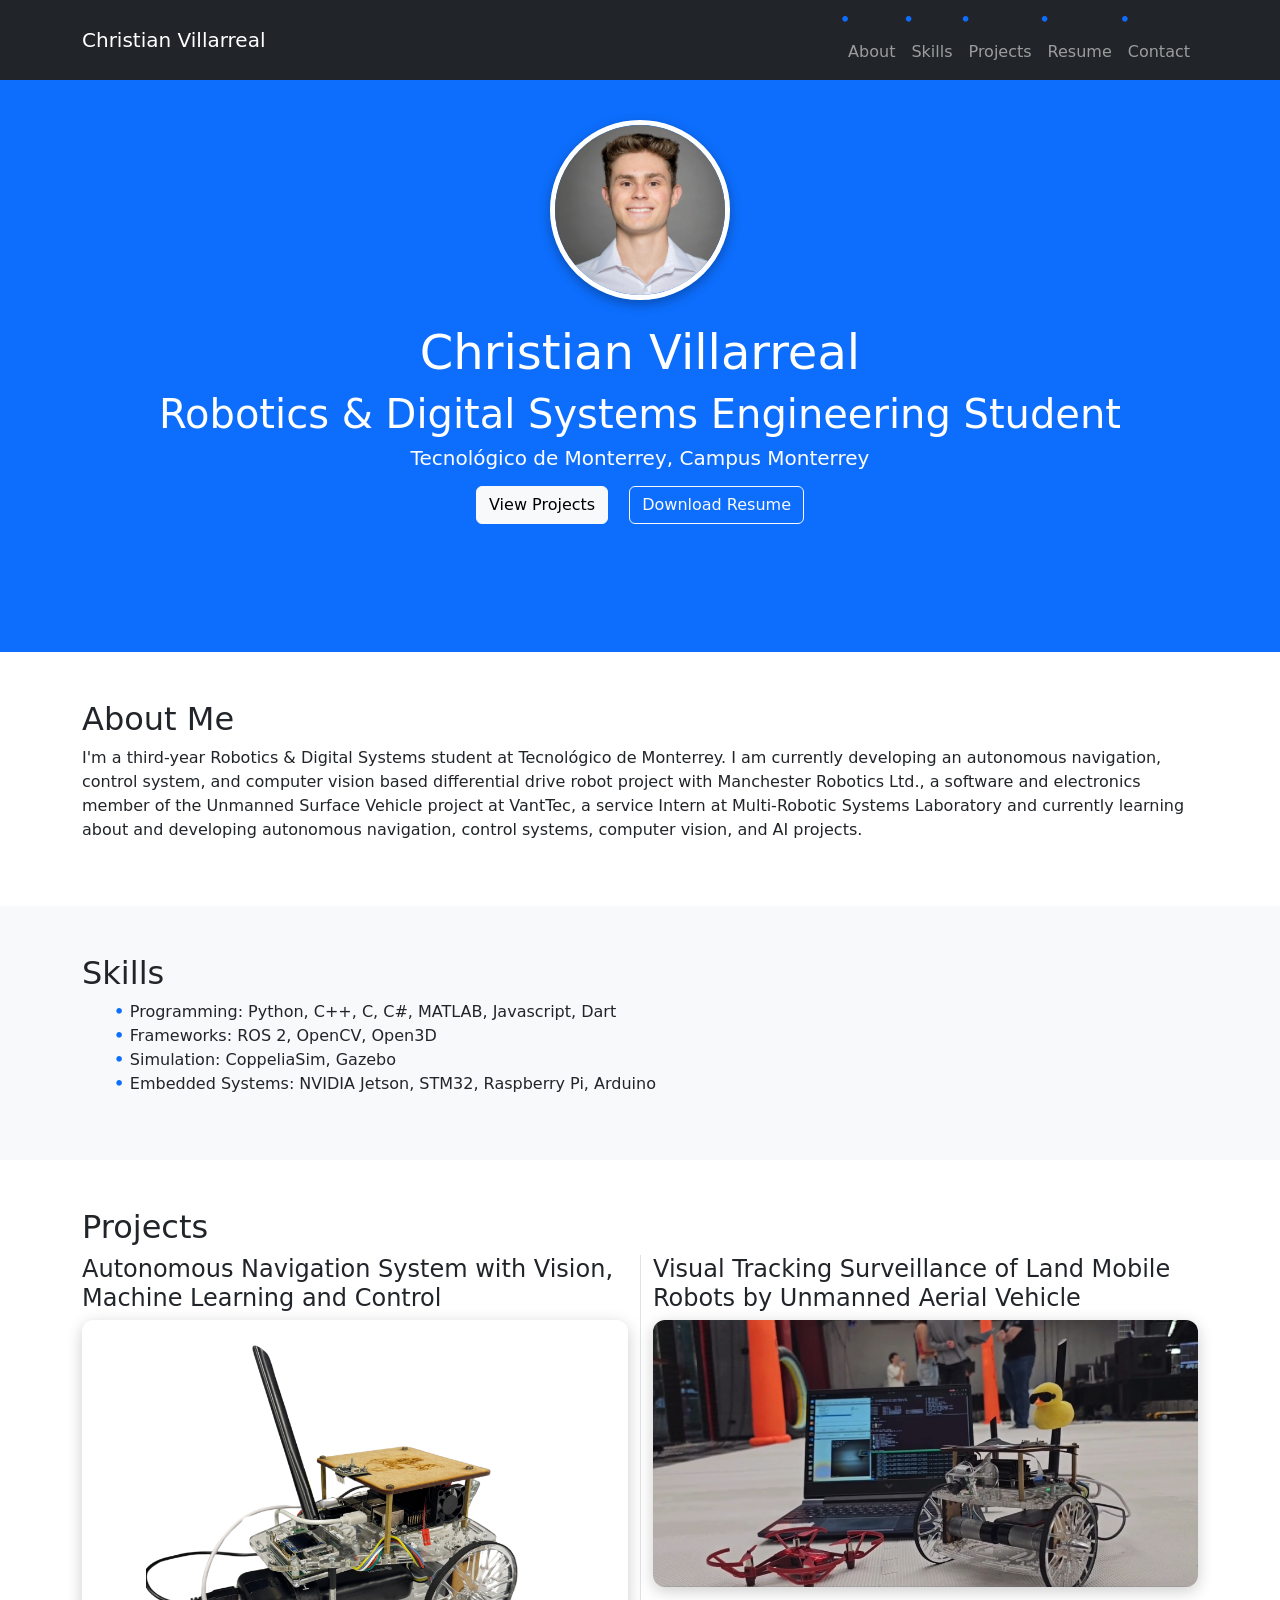
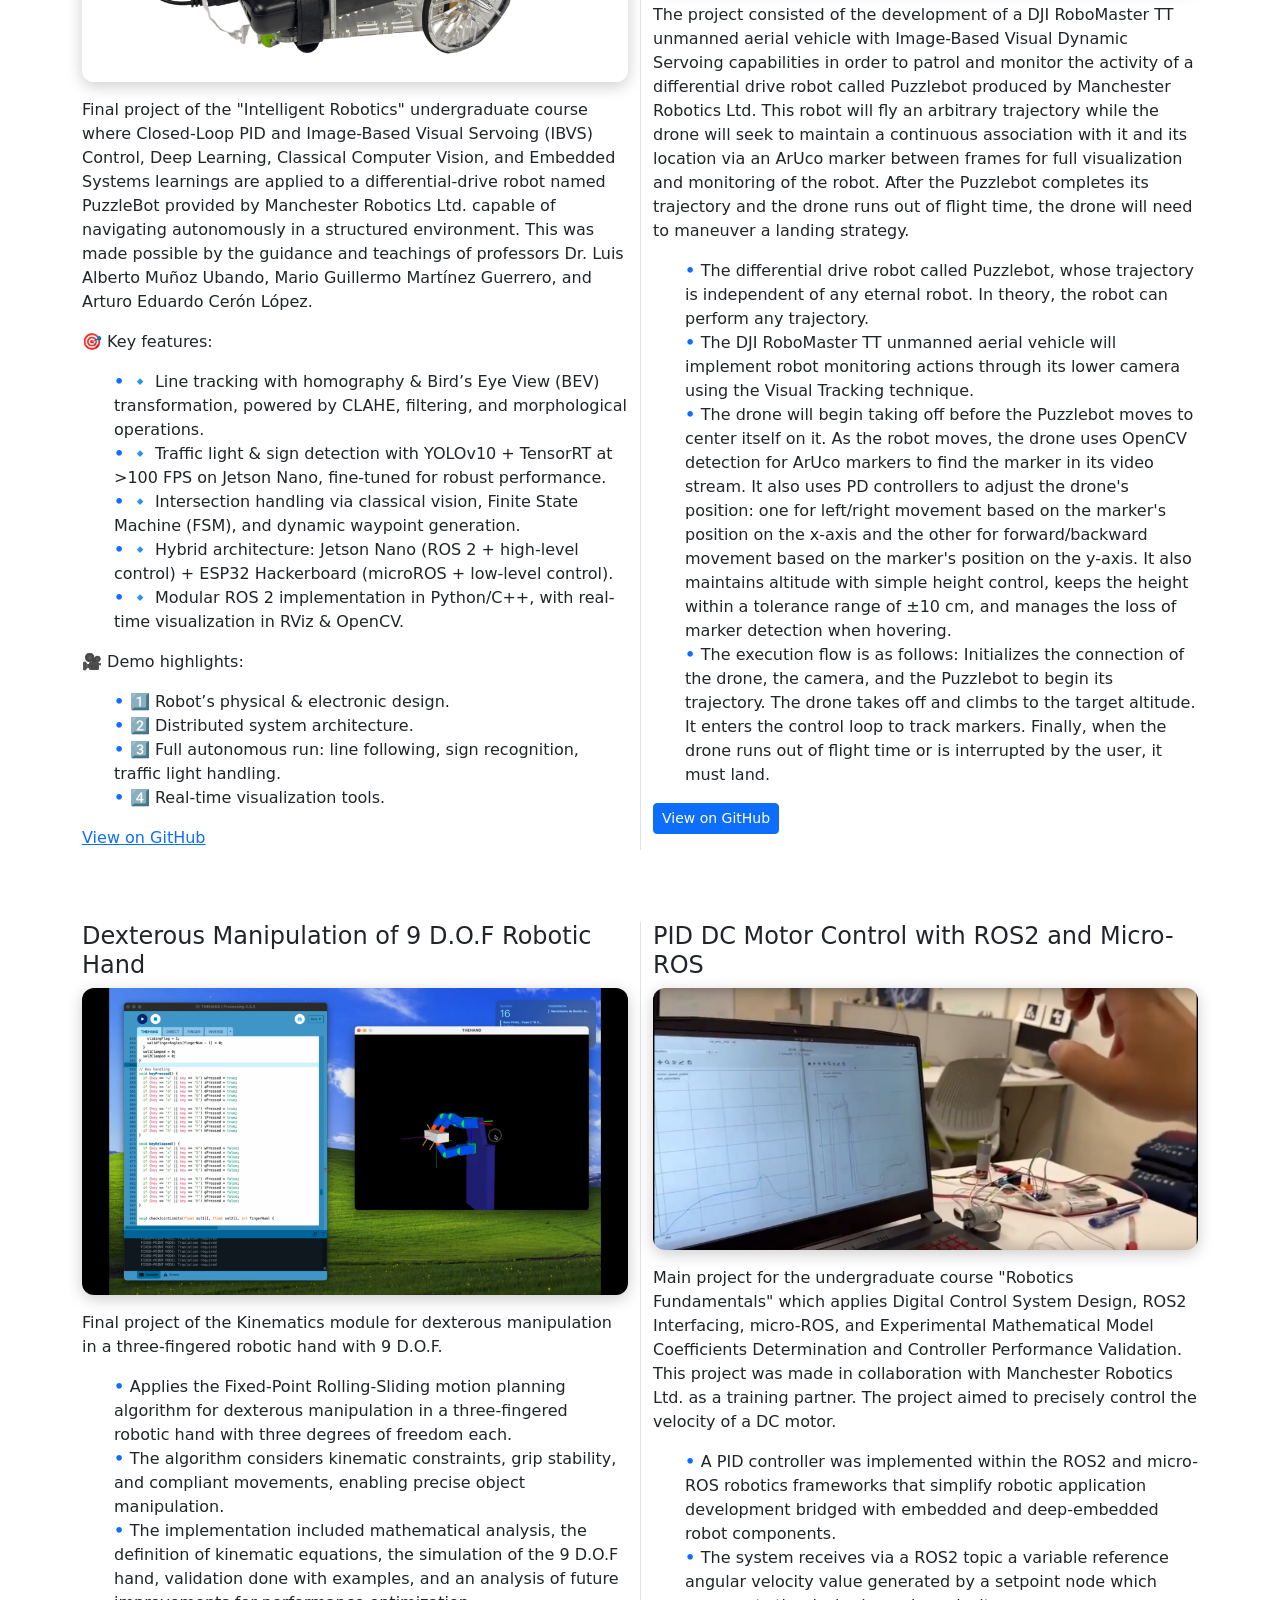
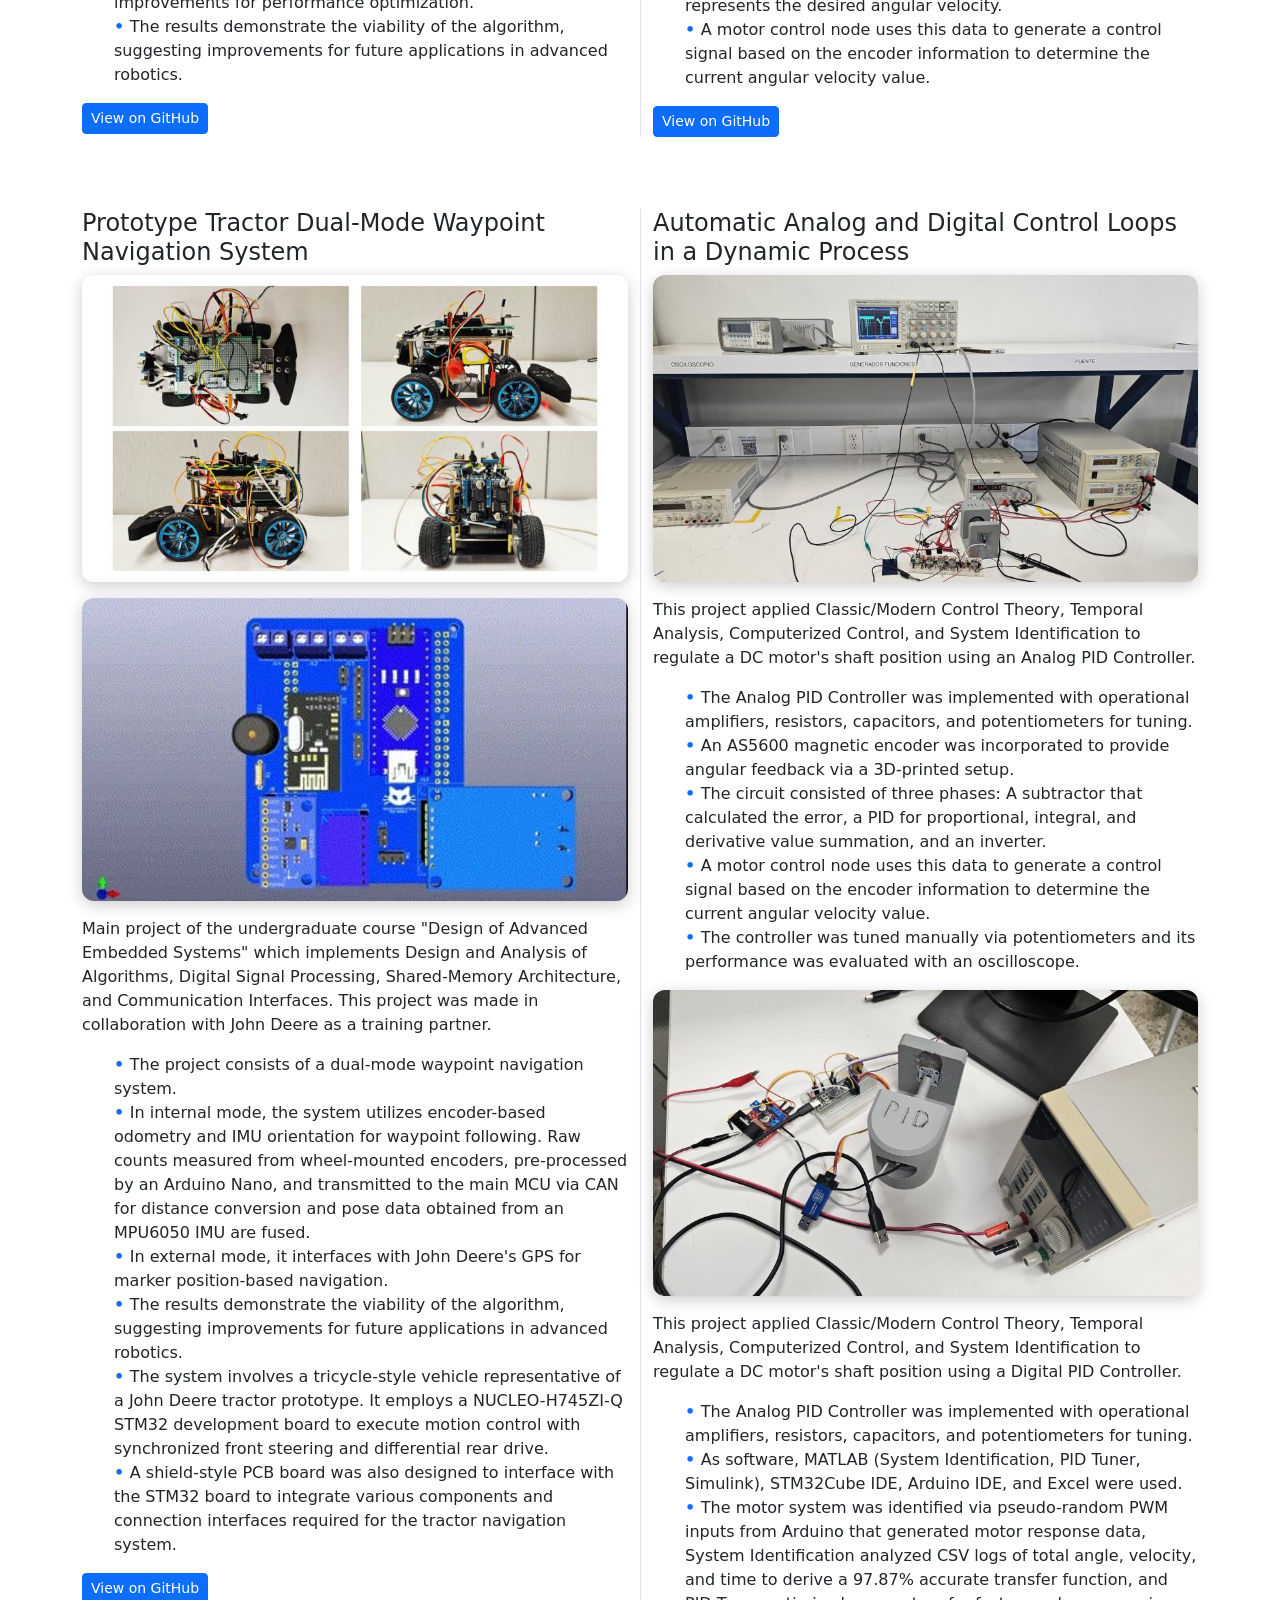
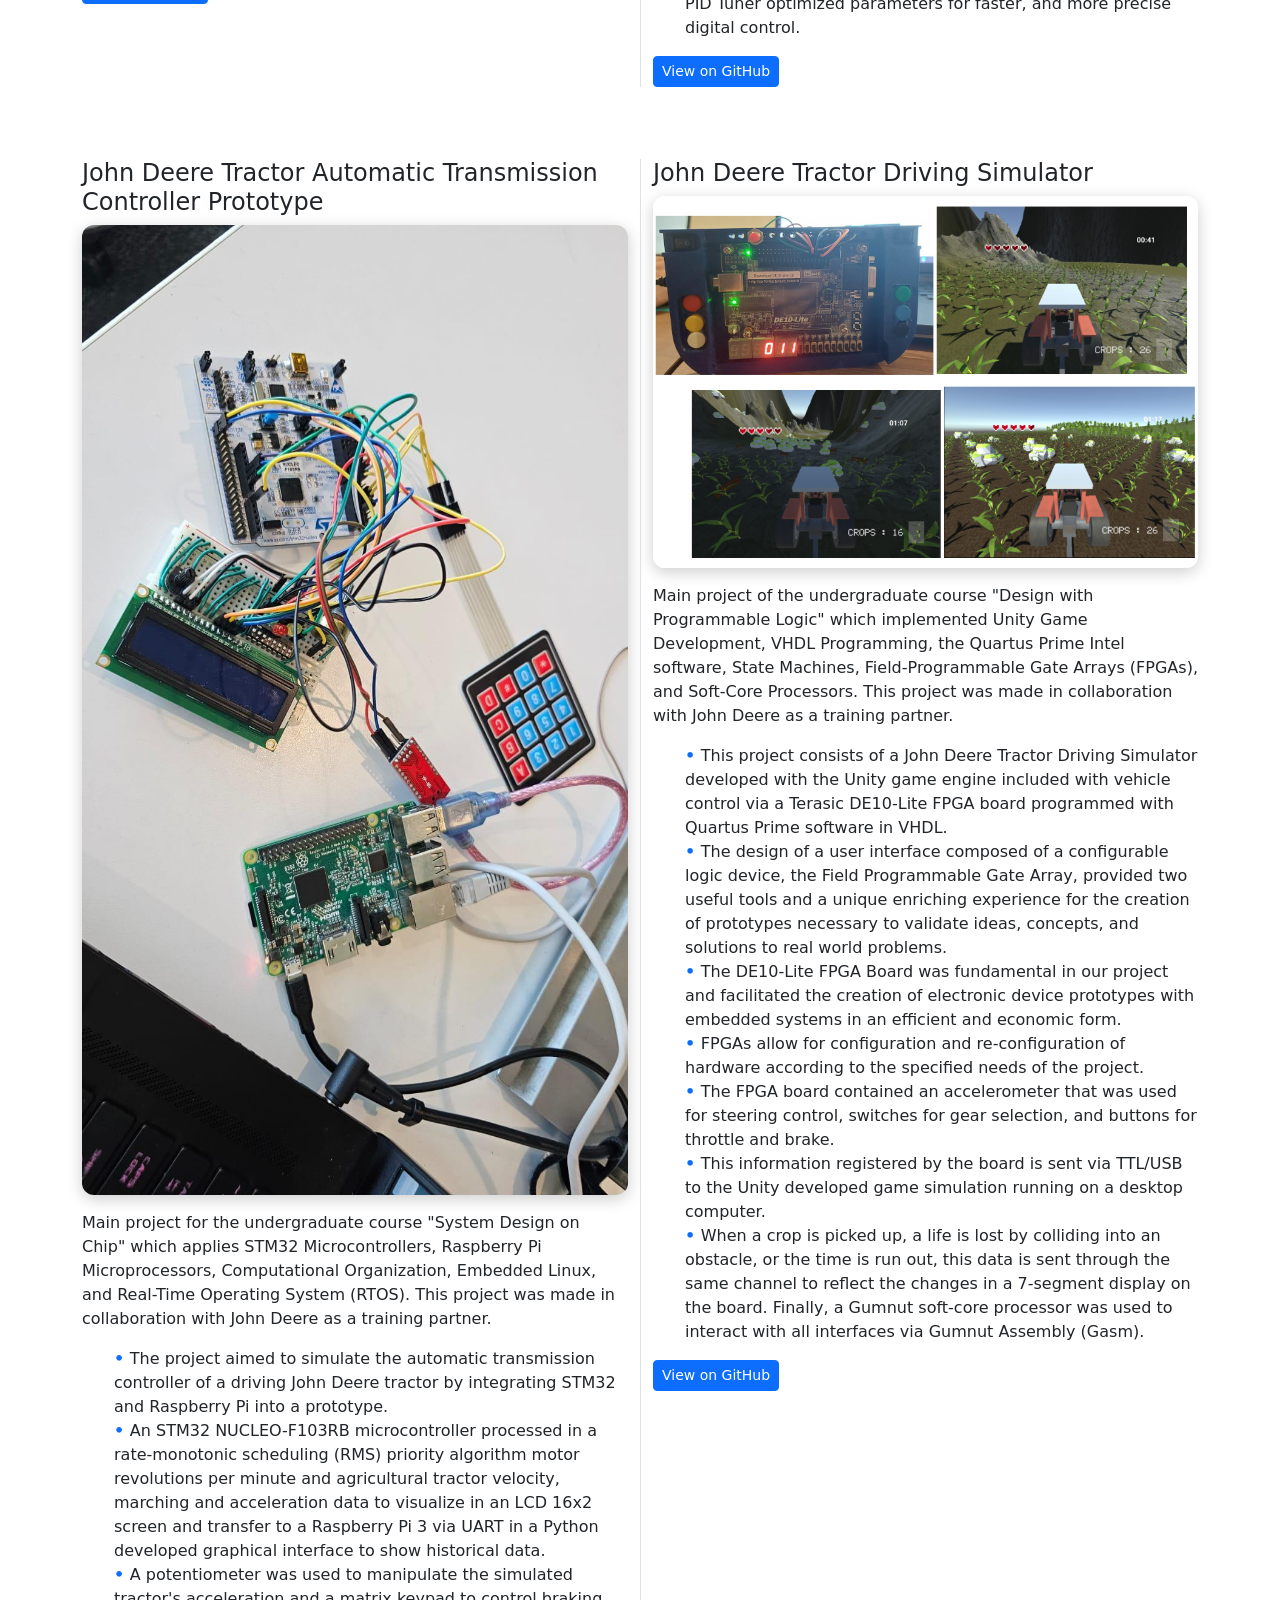
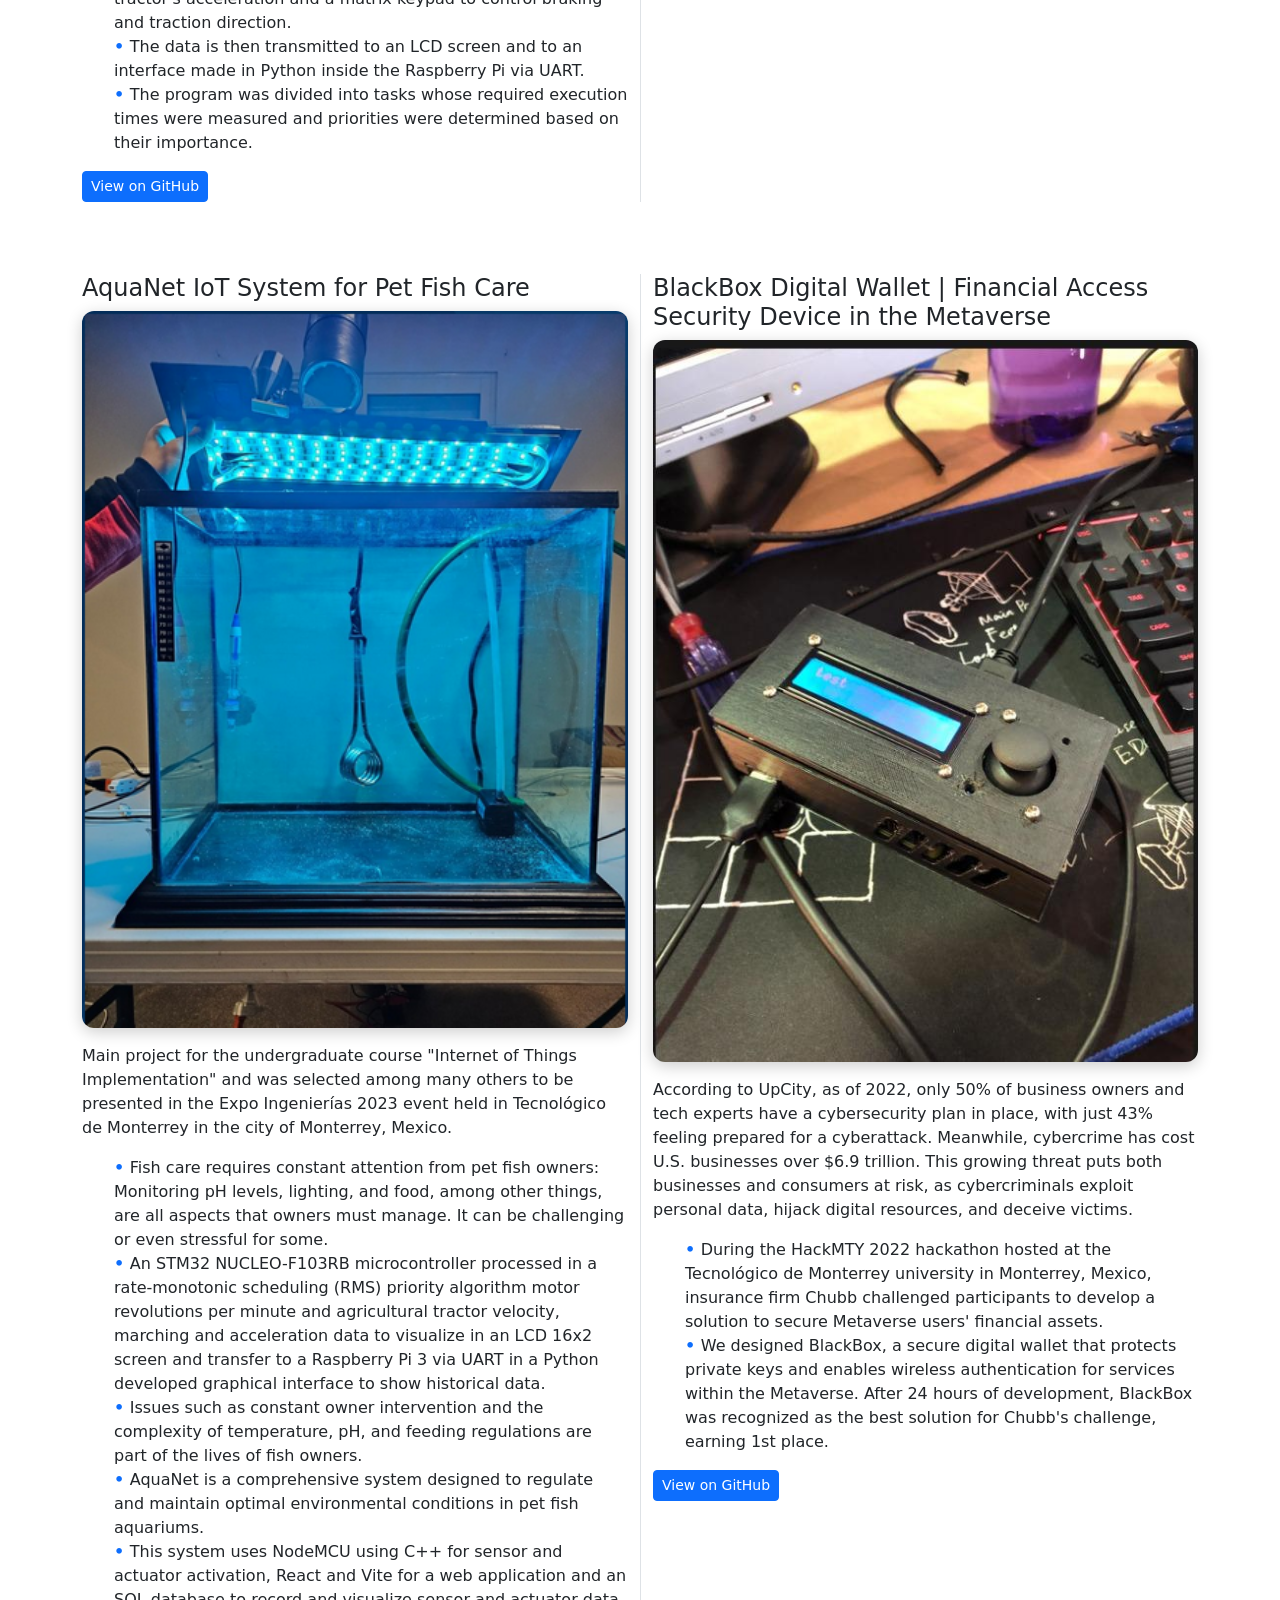
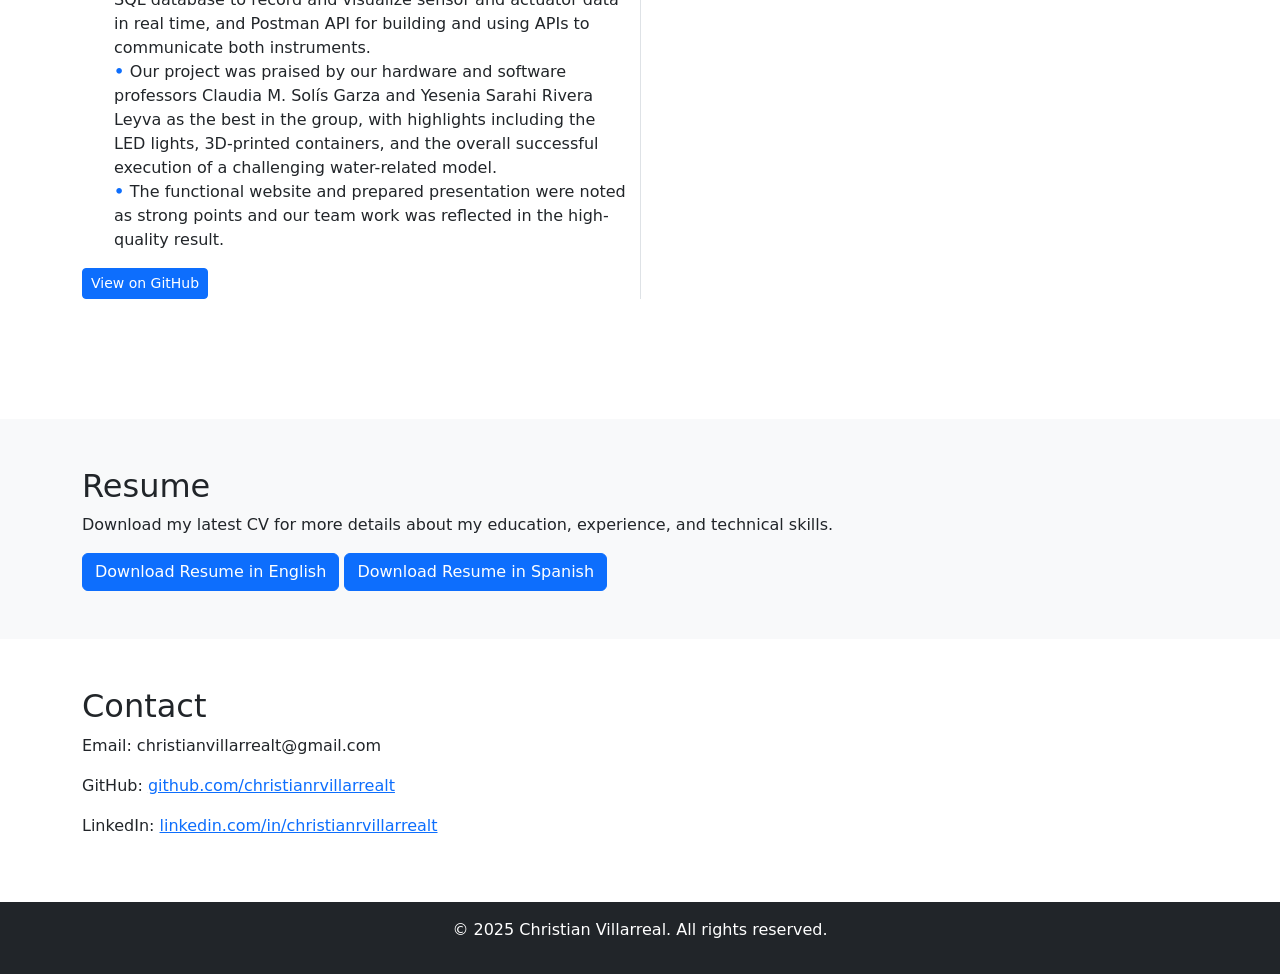
==== commit 5ce6defc: "Updated autonomous navigation project section" ====
--- a/index.html
+++ b/index.html
@@ -77,14 +77,26 @@
         <a href="https://youtu.be/xguSSPaRahc?si=GPkyJPqxkQNMMWMv">
           <img src="portfolio/assets/images/autonomousNavigationSystem.png" class="project-media">
         </a>
-        <p>Final project of the Kinematics module for dexterous manipulation in a three-fingered robotic hand with 9 D.O.F.</p>
-        <ul>
-          <li>Applies the Fixed-Point Rolling-Sliding motion planning algorithm for dexterous manipulation in a three-fingered robotic hand with three degrees of freedom each.</li>
-          <li>The algorithm considers kinematic constraints, grip stability, and compliant movements, enabling precise object manipulation.</li>
-          <li>The implementation included mathematical analysis, the definition of kinematic equations, the simulation of the 9 D.O.F hand, validation done with examples, and an analysis of future improvements for performance optimization.</li>
-          <li>The results demonstrate the viability of the algorithm, suggesting improvements for future applications in advanced robotics.</li>
-        </ul>
-        <a href="https://github.com/richy-gs/TE3001B_ws/blob/main/src/Week5/retoFinal/finalProject.java" class="btn btn-sm btn-primary">View on GitHub</a>
+        <p>Final project of the "Intelligent Robotics" undergraduate course where Closed-Loop PID and Image-Based Visual Servoing (IBVS) Control, Deep Learning, Classical Computer Vision, 
+        and Embedded Systems learnings are applied to a differential-drive robot named PuzzleBot provided by Manchester Robotics Ltd. capable of navigating autonomously in a structured 
+        environment. This was made possible by the guidance and teachings of professors Dr. Luis Alberto Muñoz Ubando, Mario Guillermo Martínez Guerrero, and Arturo Eduardo Cerón López.</p>
+        <p>🎯 Key features:</p>
+        <ul>
+          <li>🔹 Line tracking with homography & Bird’s Eye View (BEV) transformation, powered by CLAHE, filtering, and morphological operations.</li>
+          <li>🔹 Traffic light & sign detection with YOLOv10 + TensorRT at >100 FPS on Jetson Nano, fine-tuned for robust performance.</li>
+          <li>🔹 Intersection handling via classical vision, Finite State Machine (FSM), and dynamic waypoint generation.</li>
+          <li>🔹 Hybrid architecture: Jetson Nano (ROS 2 + high-level control) + ESP32 Hackerboard (microROS + low-level control).</li>
+          <li>🔹 Modular ROS 2 implementation in Python/C++, with real-time visualization in RViz & OpenCV.</li>
+        </ul>
+
+      <p>🎥 Demo highlights:</p>
+      <ul>
+        <li>1️⃣ Robot’s physical & electronic design.</li>
+        <li>2️⃣ Distributed system architecture.</li>
+        <li>3️⃣ Full autonomous run: line following, sign recognition, traffic light handling.</li>
+        <li>4️⃣ Real-time visualization tools.</li>
+      </ul>
+        <a href="https://github.com/MSR325/MSRpuzzlebot_control.git">View on GitHub</a>
       </div>
 
       <div class="col-md-6 mb-4 border-start">
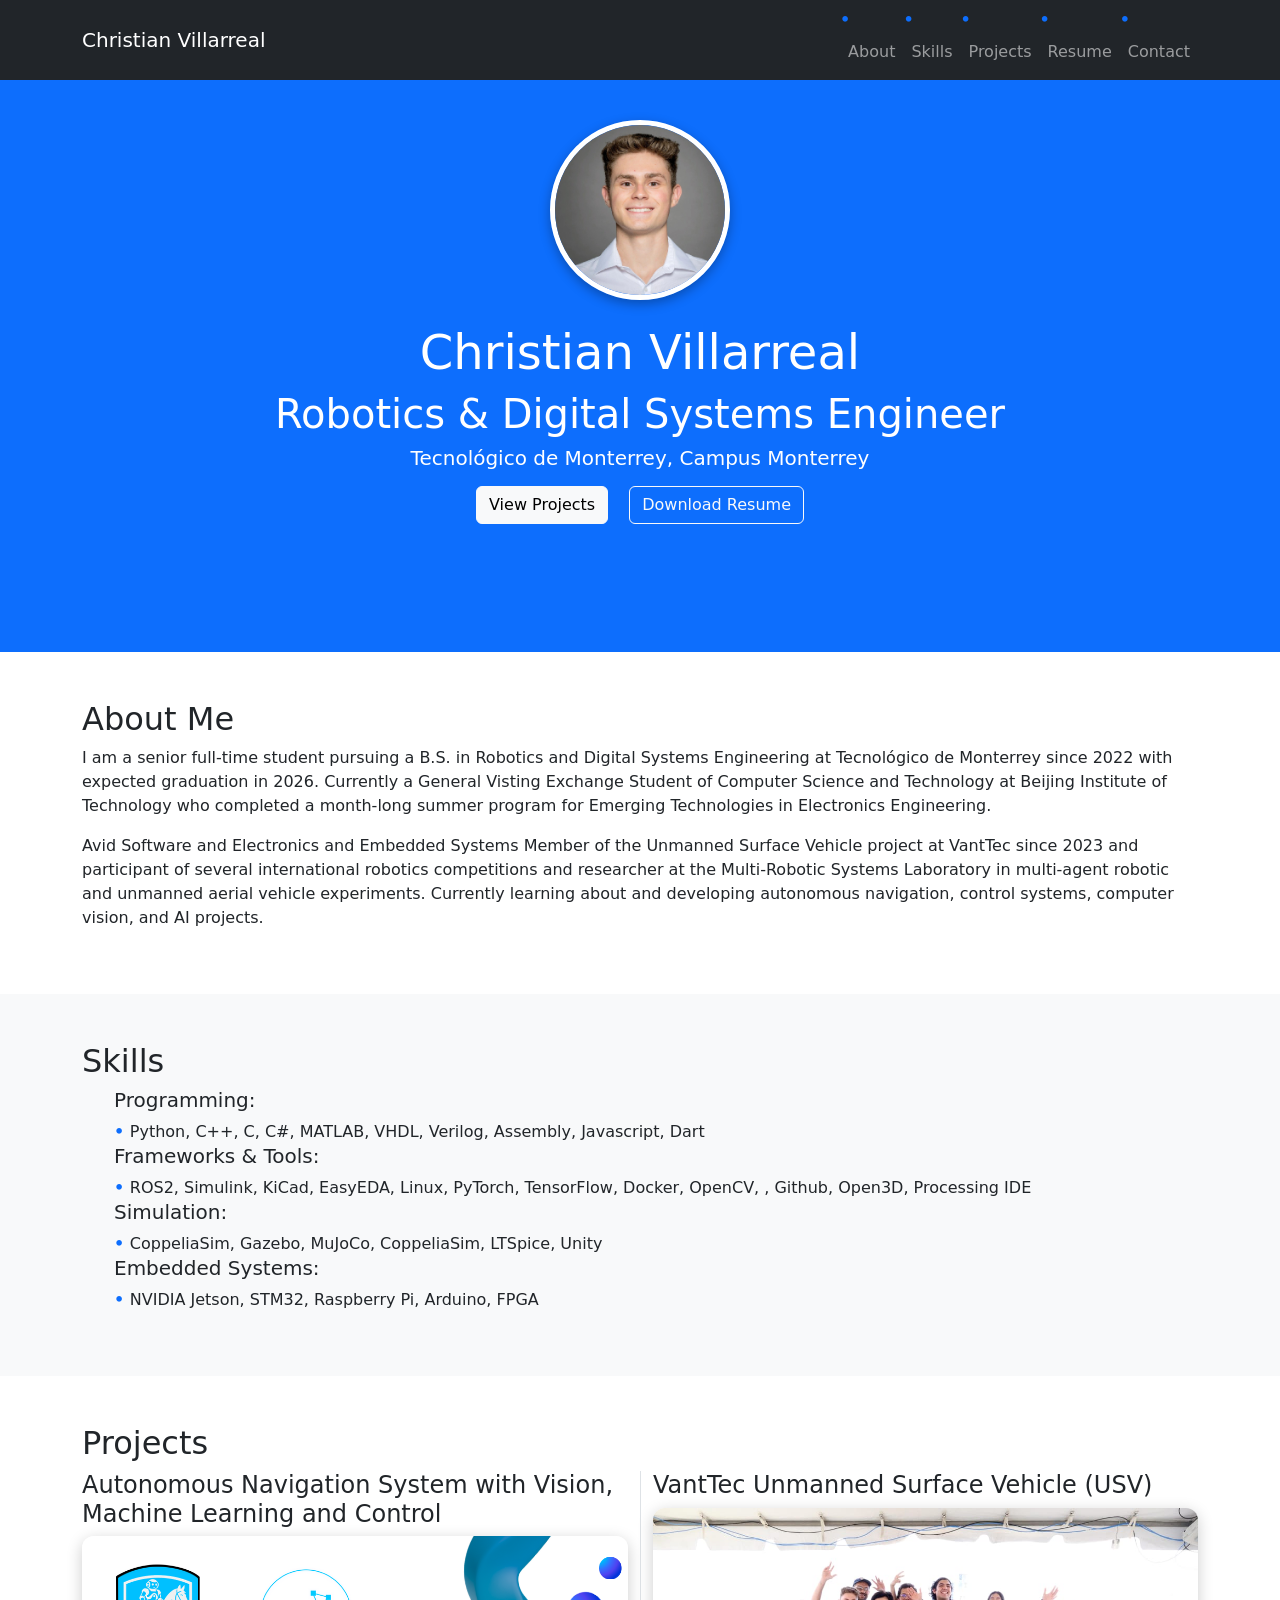
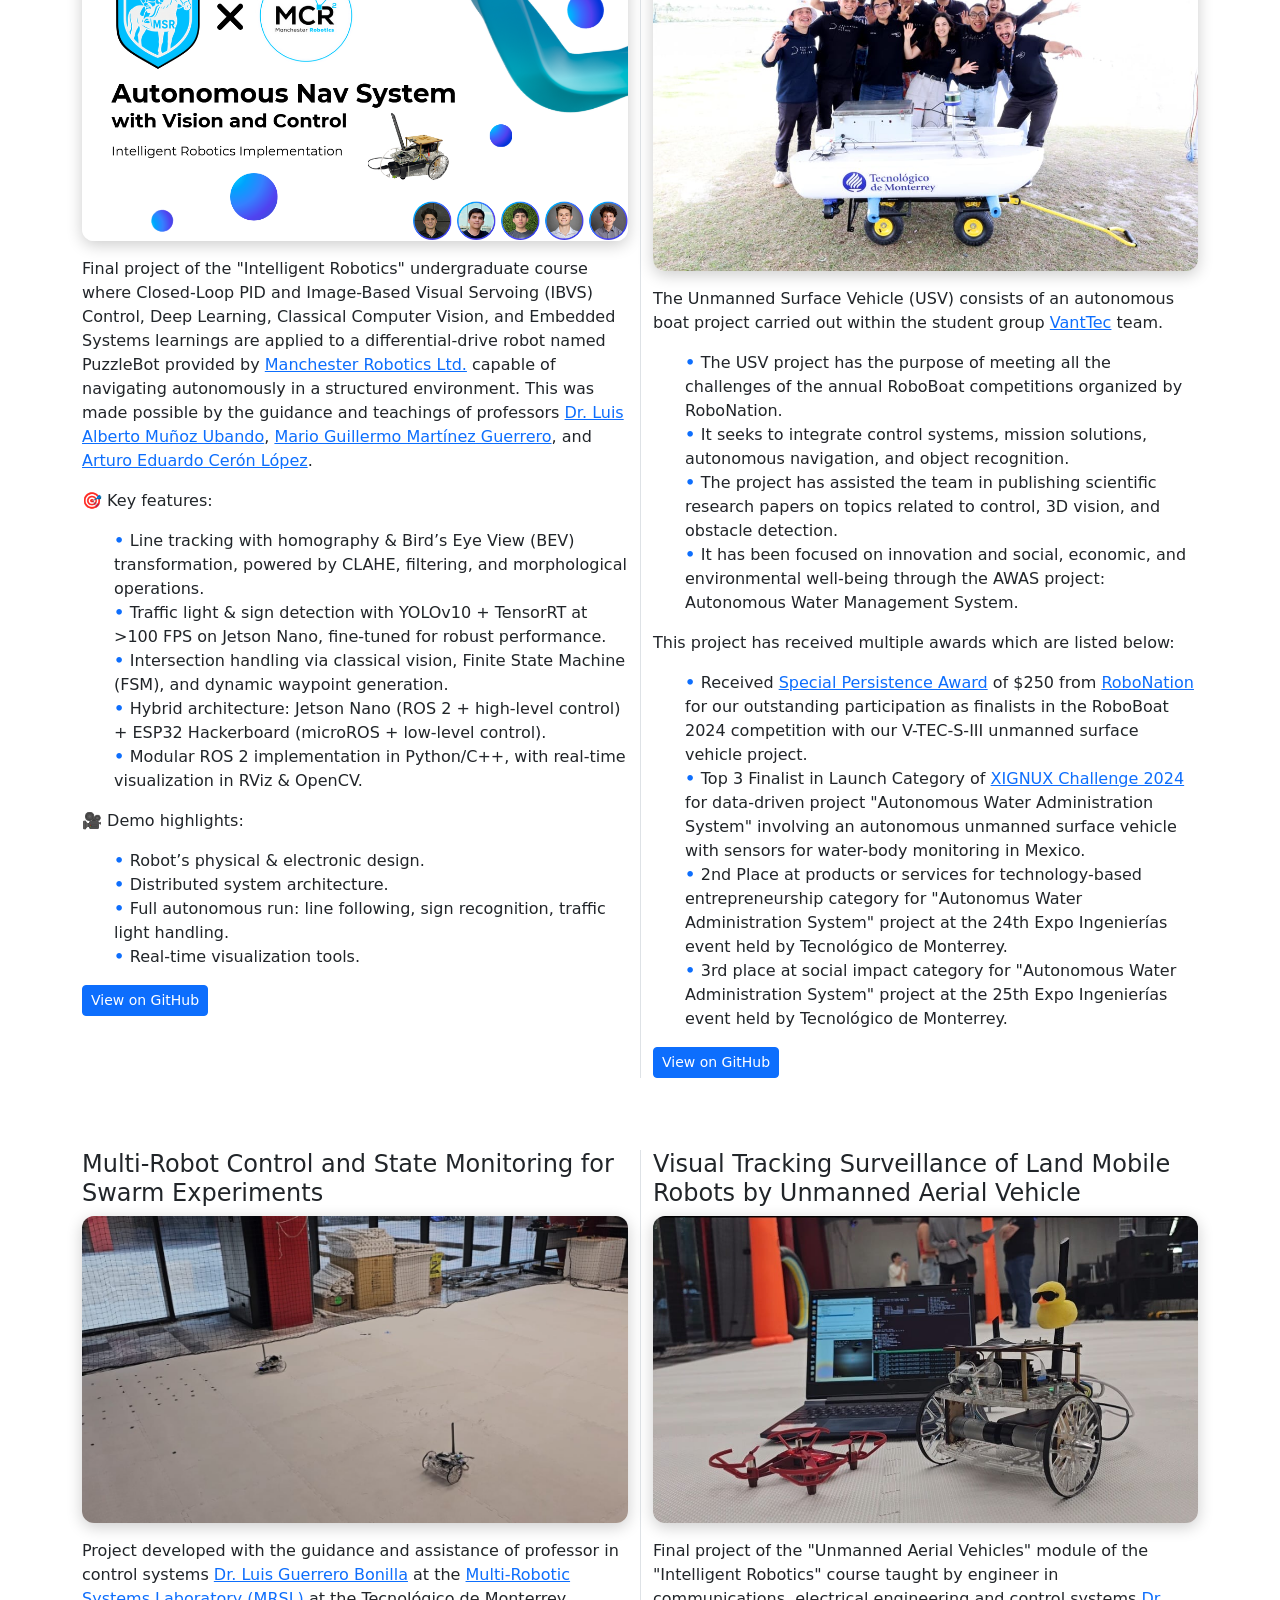
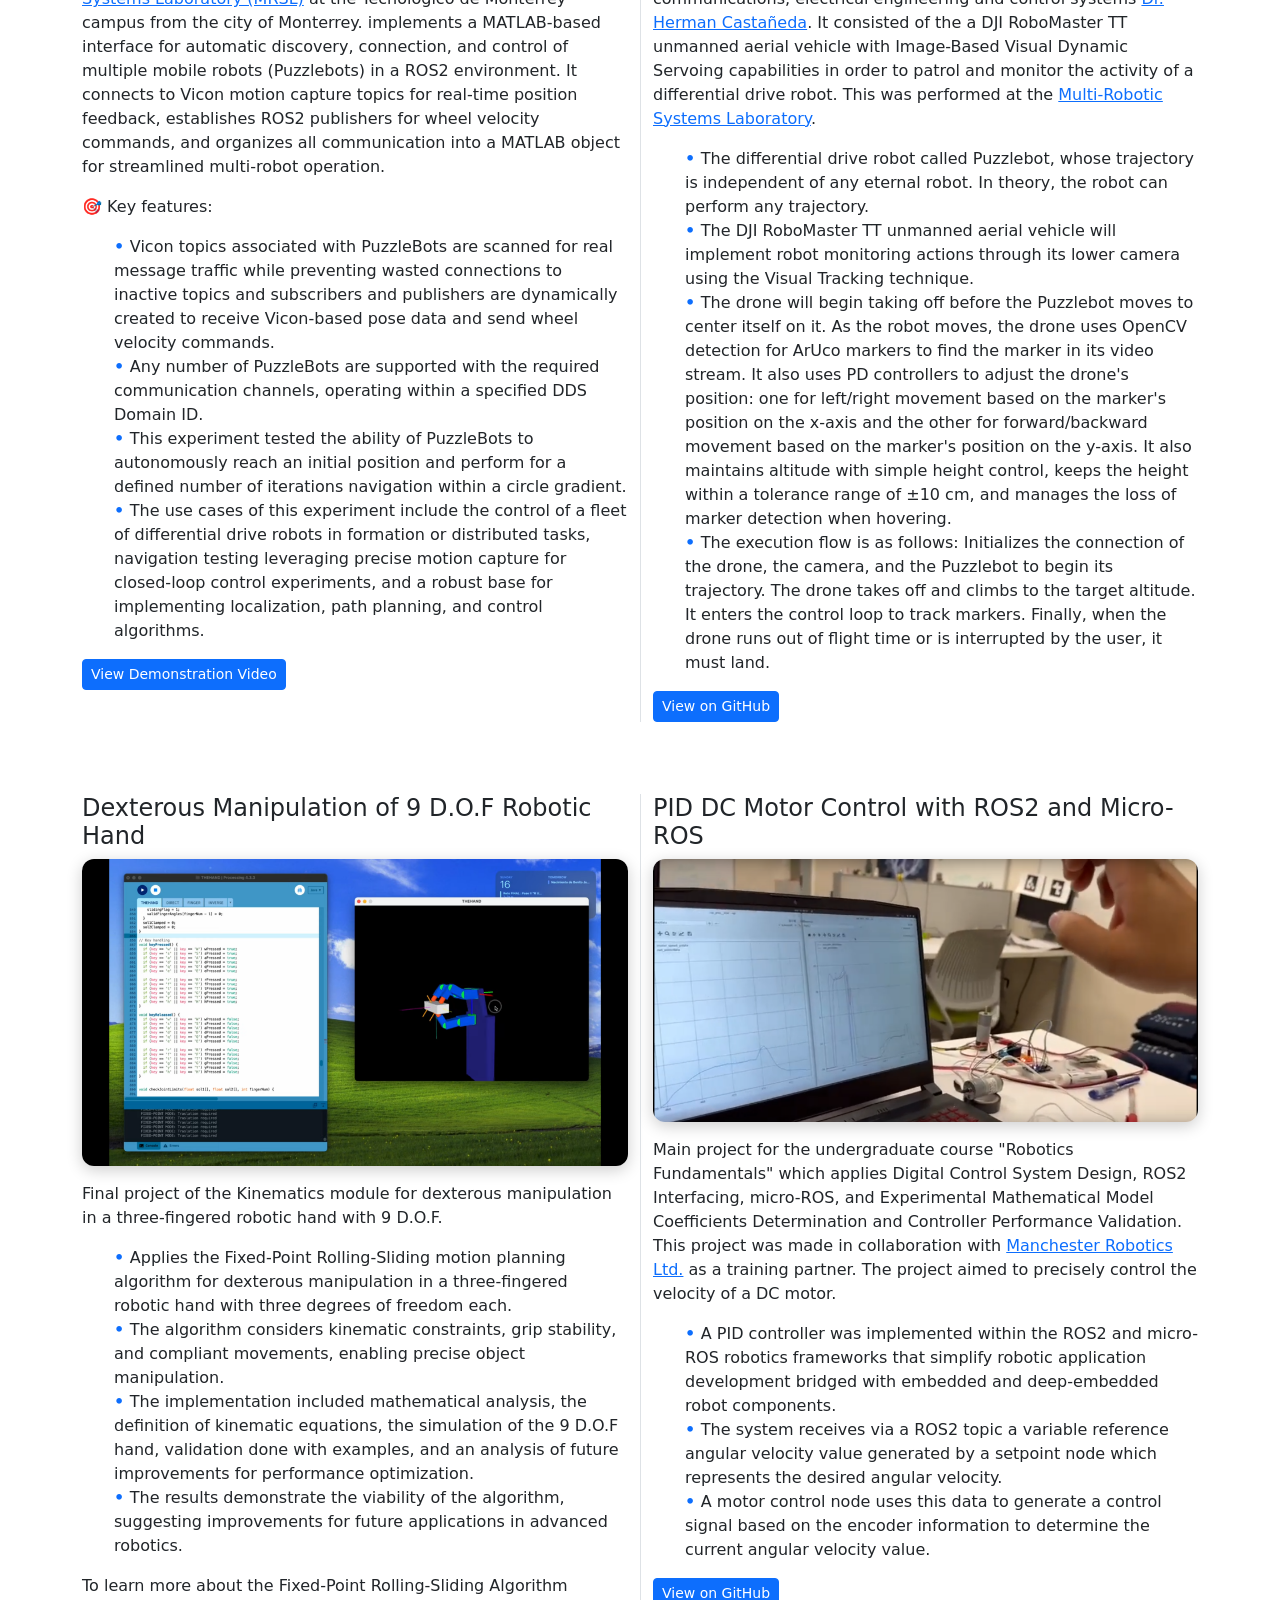
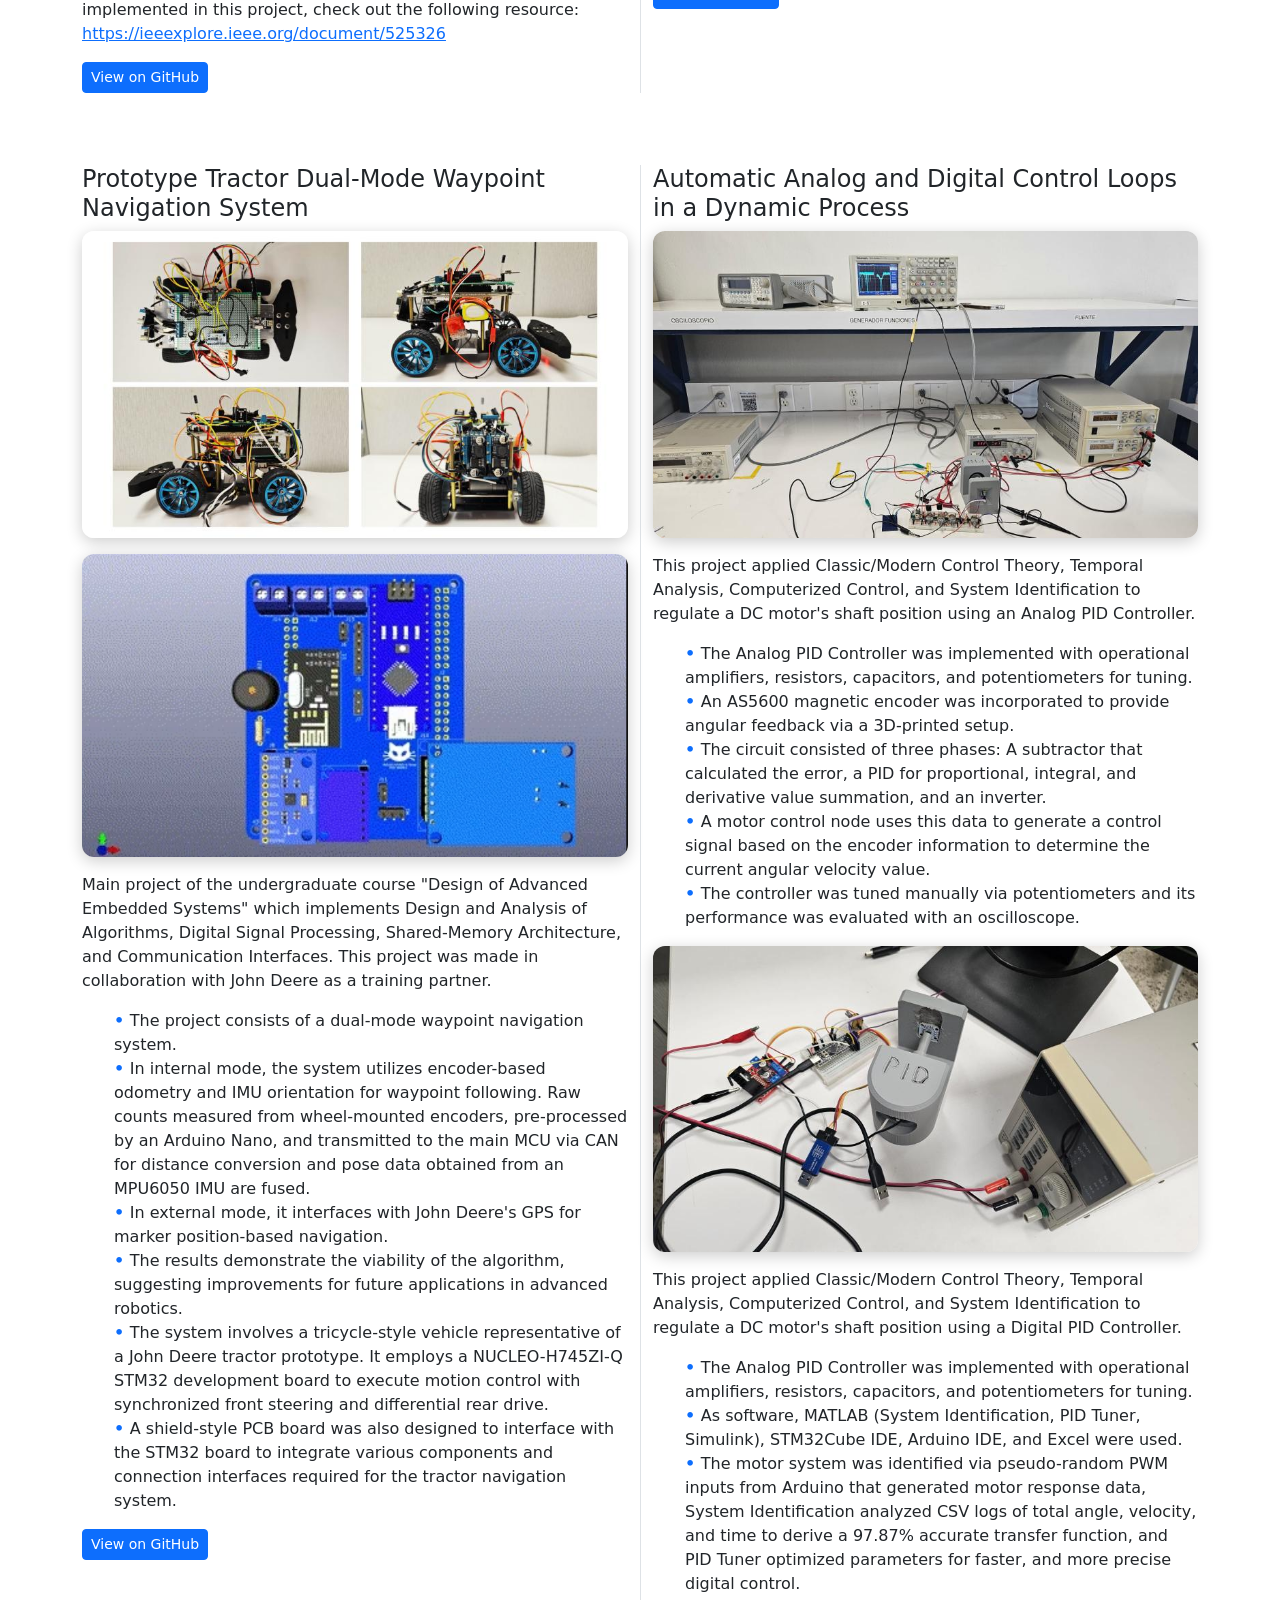
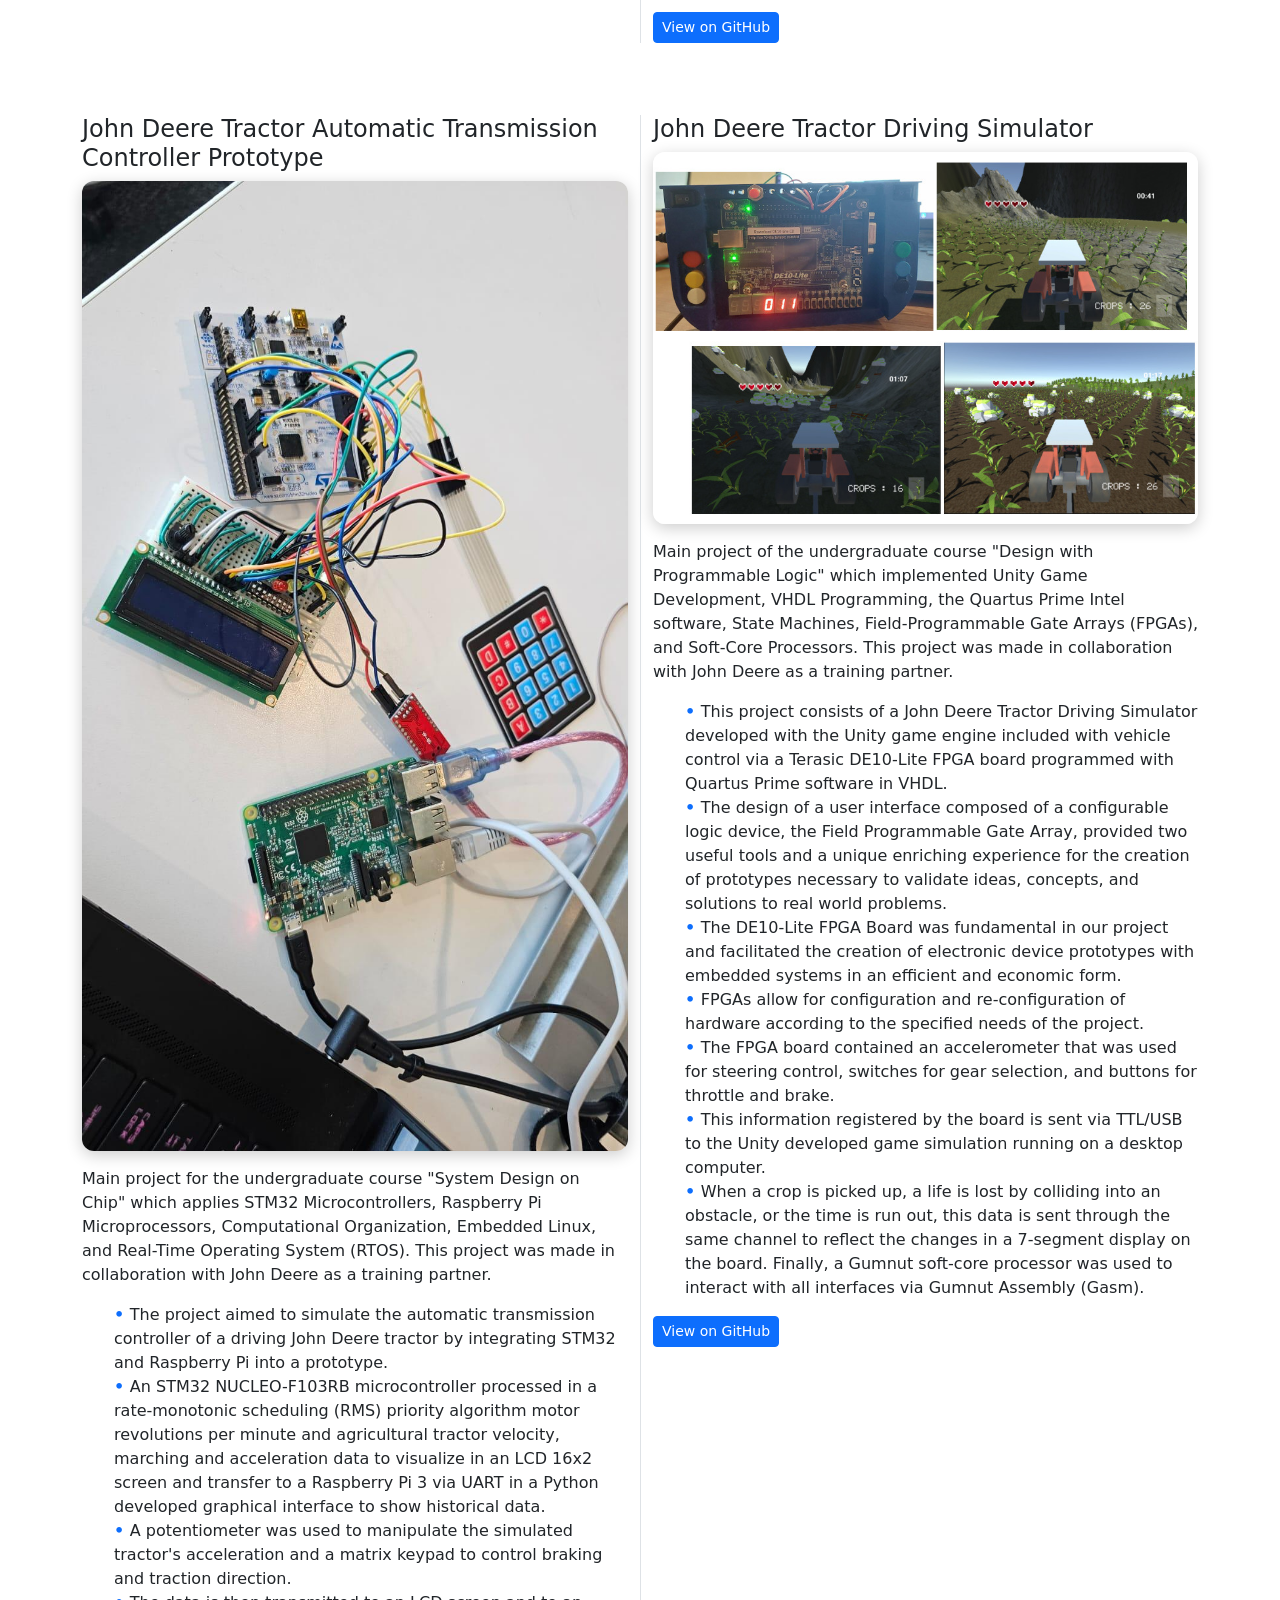
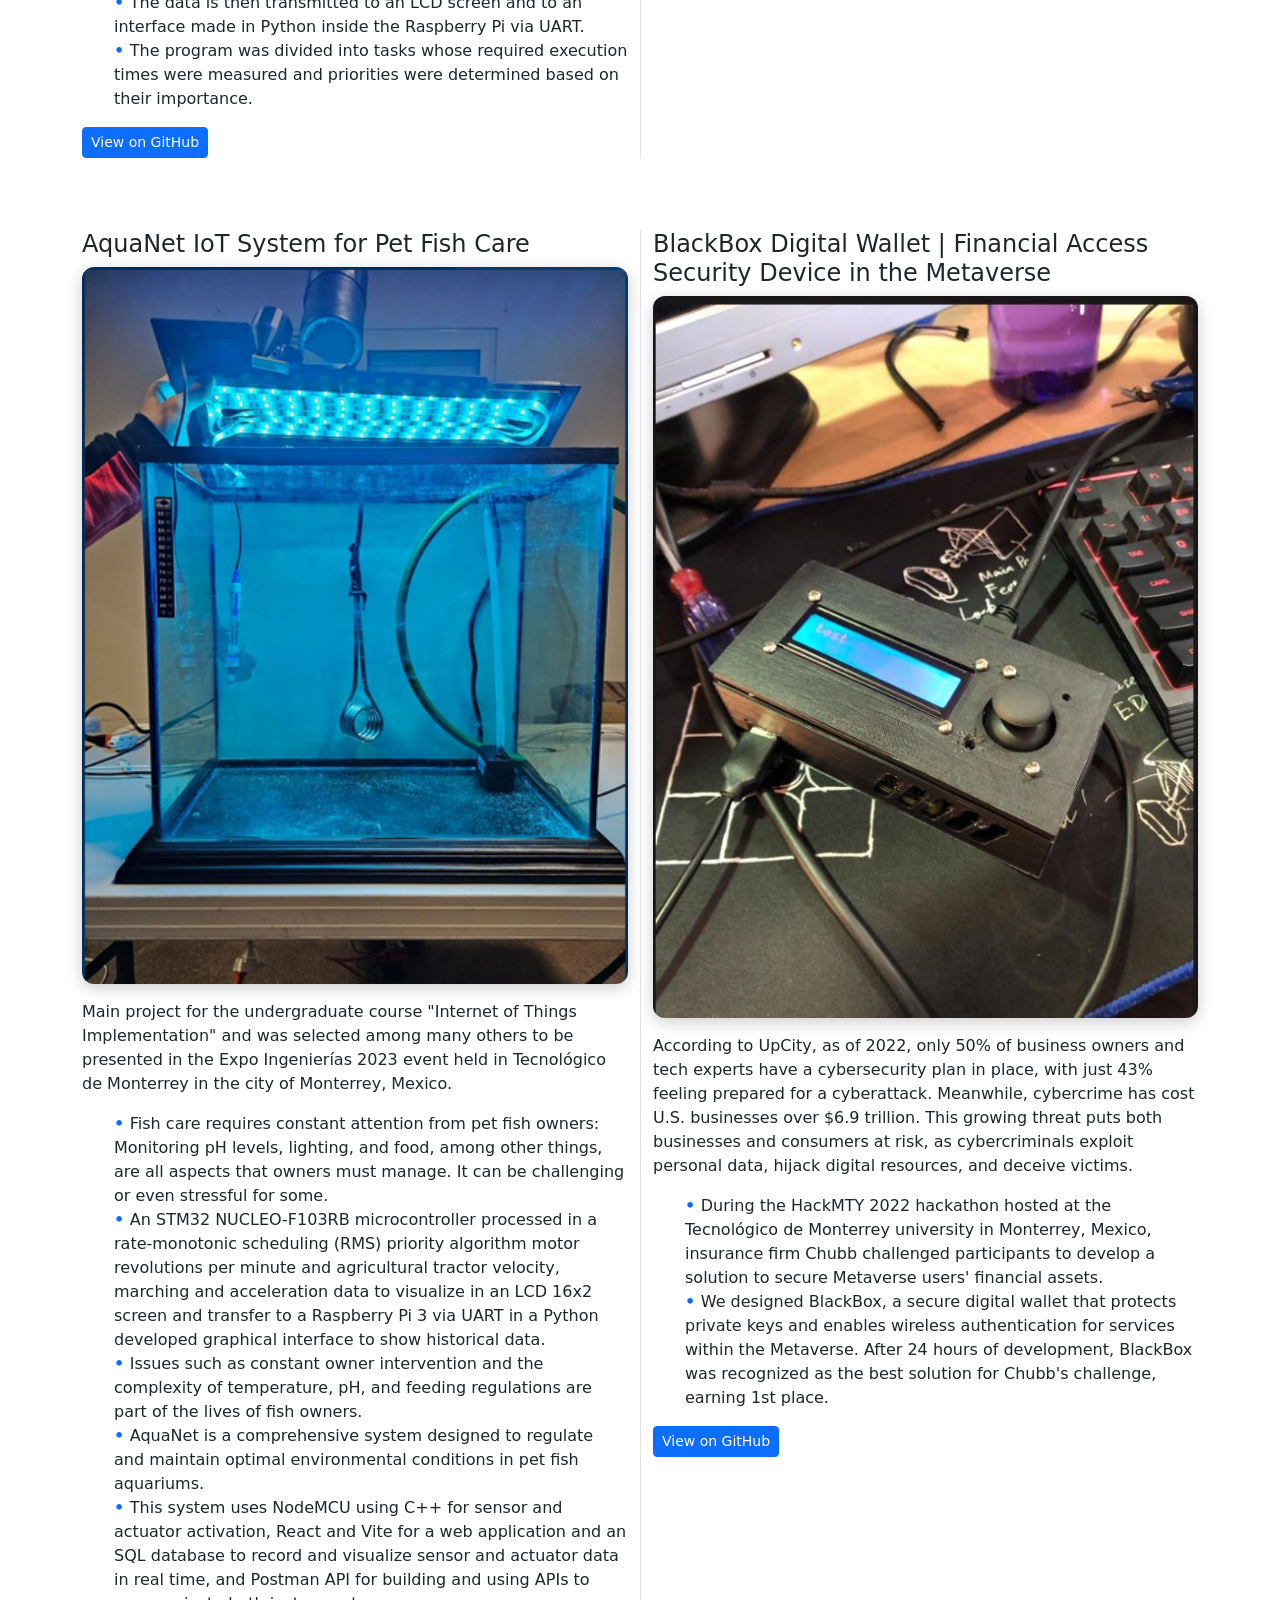
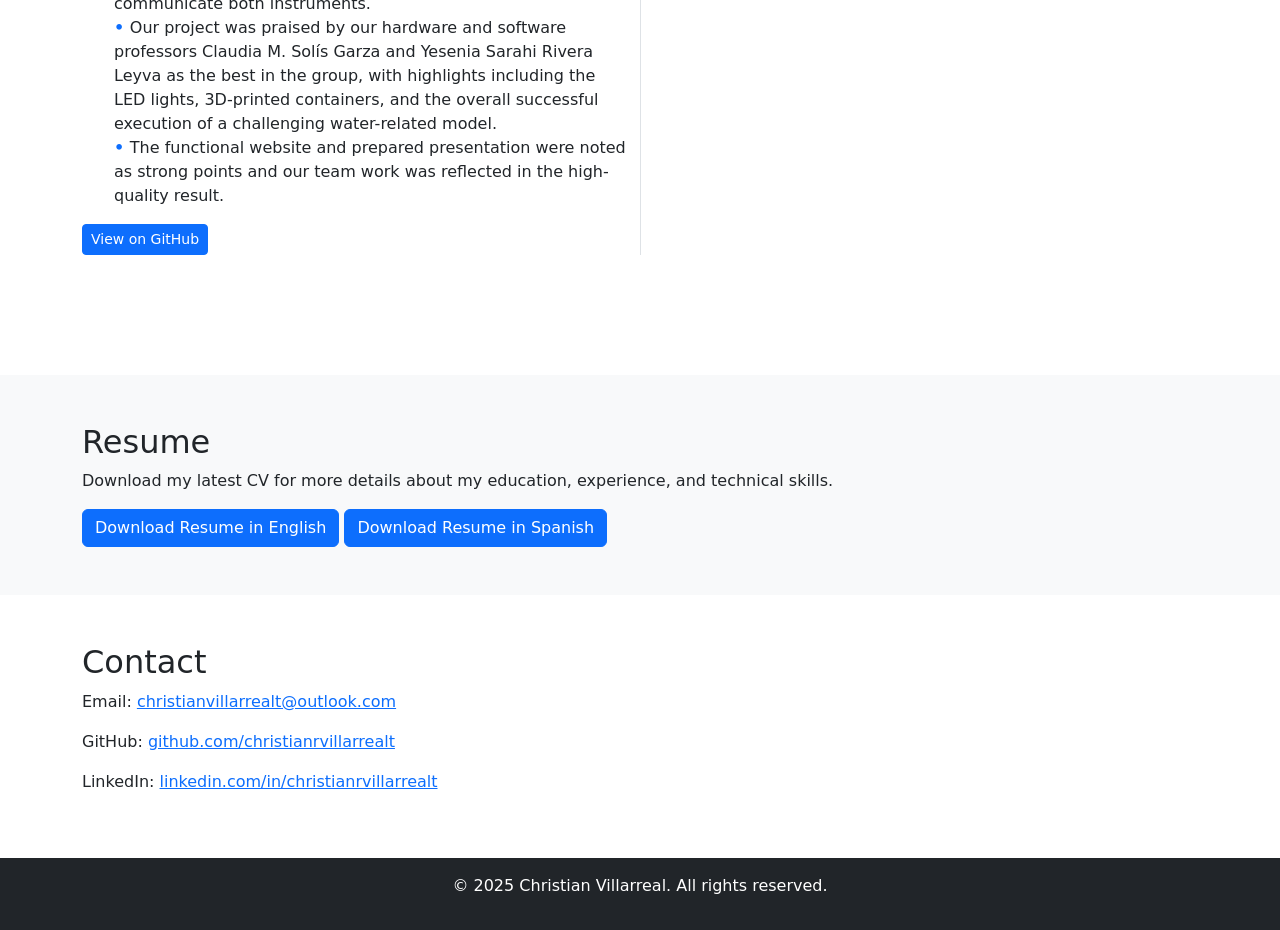
==== commit faabaf70: "Added changes to site" ====
--- a/index.html
+++ b/index.html
@@ -34,7 +34,7 @@
   <div class="container" data-aos="fade-up">
     <img src="portfolio/assets/images/profile.jpeg" alt="Profile picture of Christian Villarreal" class="profile-img mb-4">
     <h1 class="display-1">Christian Villarreal</h1>
-    <h2 class="display-6">Robotics & Digital Systems Engineering Student</h2>
+    <h2 class="display-6">Robotics & Digital Systems Engineer</h2>
     <h2 class="lead">Tecnológico de Monterrey, Campus Monterrey</h2>
     <a href="#projects" class="btn btn-light m-2">View Projects</a>
     <a href="ChristianVillarreal_CV_2025_ENG.pdf" class="btn btn-outline-light m-2">Download Resume</a>
@@ -45,10 +45,12 @@
 <section id="about" class="py-5">
   <div class="container" data-aos="fade-up">
     <h2>About Me</h2>
-    <p> I'm a third-year Robotics & Digital Systems student at Tecnológico de Monterrey.
-    I am currently developing an autonomous navigation, control system, and computer vision based differential drive robot project with Manchester Robotics Ltd., 
-    a software and electronics member of the Unmanned Surface Vehicle project at VantTec, a service Intern at Multi-Robotic Systems Laboratory and currently 
-    learning about and developing autonomous navigation, control systems, computer vision, and AI projects.</p>
+    <p> I am a senior full-time student pursuing a B.S. in Robotics and Digital Systems Engineering at Tecnológico de Monterrey 
+    since 2022 with expected graduation in 2026. Currently a General Visting Exchange Student of Computer Science and Technology 
+    at Beijing Institute of Technology who completed a month-long summer program for Emerging Technologies in Electronics Engineering.</p>
+    <p>Avid Software and Electronics and Embedded Systems Member of the 
+    Unmanned Surface Vehicle project at VantTec since 2023 and participant of several international robotics competitions and researcher at the Multi-Robotic Systems Laboratory in multi-agent 
+    robotic and unmanned aerial vehicle experiments. Currently learning about and developing autonomous navigation, control systems, computer vision, and AI projects.</p>
   </div>
 </section>
 
@@ -57,10 +59,14 @@
   <div class="container" data-aos="fade-up">
     <h2>Skills</h2>
     <ul>
-      <li>Programming: Python, C++, C, C#, MATLAB, Javascript, Dart</li>
-      <li>Frameworks: ROS 2, OpenCV, Open3D</li>
-      <li>Simulation: CoppeliaSim, Gazebo</li>
-      <li>Embedded Systems: NVIDIA Jetson, STM32, Raspberry Pi, Arduino</li>
+      <h5>Programming:</h5>
+      <li>Python, C++, C, C#, MATLAB, VHDL, Verilog, Assembly, Javascript, Dart</li>
+      <h5>Frameworks & Tools:</h5>
+      <li>ROS2, Simulink, KiCad, EasyEDA, Linux, PyTorch, TensorFlow, Docker, OpenCV, , Github, Open3D, Processing IDE</li>
+      <h5>Simulation:</h5>
+      <li>CoppeliaSim, Gazebo, MuJoCo, CoppeliaSim, LTSpice, Unity</li>
+      <h5>Embedded Systems:</h5>
+      <li>NVIDIA Jetson, STM32, Raspberry Pi, Arduino, FPGA</li>
     </ul>
   </div>
 </section>
@@ -70,45 +76,116 @@
   <div class="container" data-aos="fade-up">
     <h2>Projects</h2>
 
-        <div class="row mb-5">
+      <div class="row mb-5">
 
       <div class="col-md-6 mb-4">
         <h4>Autonomous Navigation System with Vision, Machine Learning and Control</h4>
-        <a href="https://youtu.be/xguSSPaRahc?si=GPkyJPqxkQNMMWMv">
-          <img src="portfolio/assets/images/autonomousNavigationSystem.png" class="project-media">
-        </a>
+        <div class="slideshow">
+          <a href="https://youtu.be/jrpz46wu-WU?si=tNr0iUarCpuMibK7">
+            <img src="portfolio/assets/images/autonomousNavSystem.png" class="project-media active">
+            <img src="portfolio/assets/images/autonomousNavSystemObjectives.png" class="project-media">
+            <img src="portfolio/assets/images/autonomousNavSystemPhysicalAndElectronicDesign.png" class="project-media">
+            <img src="portfolio/assets/images/autonomousNavSystemSoftwareArchitecture.png" class="project-media">
+          </a>
+        </div>
         <p>Final project of the "Intelligent Robotics" undergraduate course where Closed-Loop PID and Image-Based Visual Servoing (IBVS) Control, Deep Learning, Classical Computer Vision, 
-        and Embedded Systems learnings are applied to a differential-drive robot named PuzzleBot provided by Manchester Robotics Ltd. capable of navigating autonomously in a structured 
-        environment. This was made possible by the guidance and teachings of professors Dr. Luis Alberto Muñoz Ubando, Mario Guillermo Martínez Guerrero, and Arturo Eduardo Cerón López.</p>
+        and Embedded Systems learnings are applied to a differential-drive robot named PuzzleBot provided by <a href="https://manchester-robotics.com/">Manchester Robotics Ltd.</a> capable of 
+        navigating autonomously in a structured environment. This was made possible by the guidance and teachings of professors <a href="https://research.tec.mx/vivo-tec/display/PID_479719">Dr. Luis Alberto Muñoz Ubando</a>, 
+        <a href="https://www.linkedin.com/in/mario-gmo-mtz-gro/?originalSubdomain=fr">Mario Guillermo Martínez Guerrero</a>, and <a href="https://research.tec.mx/vivo-tec/display/PID_491289">Arturo Eduardo Cerón López</a>.</p>
         <p>🎯 Key features:</p>
         <ul>
-          <li>🔹 Line tracking with homography & Bird’s Eye View (BEV) transformation, powered by CLAHE, filtering, and morphological operations.</li>
-          <li>🔹 Traffic light & sign detection with YOLOv10 + TensorRT at >100 FPS on Jetson Nano, fine-tuned for robust performance.</li>
-          <li>🔹 Intersection handling via classical vision, Finite State Machine (FSM), and dynamic waypoint generation.</li>
-          <li>🔹 Hybrid architecture: Jetson Nano (ROS 2 + high-level control) + ESP32 Hackerboard (microROS + low-level control).</li>
-          <li>🔹 Modular ROS 2 implementation in Python/C++, with real-time visualization in RViz & OpenCV.</li>
+          <li>Line tracking with homography & Bird’s Eye View (BEV) transformation, powered by CLAHE, filtering, and morphological operations.</li>
+          <li>Traffic light & sign detection with YOLOv10 + TensorRT at >100 FPS on Jetson Nano, fine-tuned for robust performance.</li>
+          <li>Intersection handling via classical vision, Finite State Machine (FSM), and dynamic waypoint generation.</li>
+          <li>Hybrid architecture: Jetson Nano (ROS 2 + high-level control) + ESP32 Hackerboard (microROS + low-level control).</li>
+          <li>Modular ROS 2 implementation in Python/C++, with real-time visualization in RViz & OpenCV.</li>
         </ul>
 
       <p>🎥 Demo highlights:</p>
       <ul>
-        <li>1️⃣ Robot’s physical & electronic design.</li>
-        <li>2️⃣ Distributed system architecture.</li>
-        <li>3️⃣ Full autonomous run: line following, sign recognition, traffic light handling.</li>
-        <li>4️⃣ Real-time visualization tools.</li>
+        <li>Robot’s physical & electronic design.</li>
+        <li>Distributed system architecture.</li>
+        <li>Full autonomous run: line following, sign recognition, traffic light handling.</li>
+        <li>Real-time visualization tools.</li>
       </ul>
-        <a href="https://github.com/MSR325/MSRpuzzlebot_control.git">View on GitHub</a>
+        <a href="https://github.com/MSR325/MSRpuzzlebot_control.git" class="btn btn-sm btn-primary">View on GitHub</a>
+      </div>
+      
+            <div class="col-md-6 mb-4 border-start">
+        <h4>VantTec Unmanned Surface Vehicle (USV)</h4>
+        <div class="slideshow">
+          <a href="https://www.youtube.com/watch?v=3zR33yOc7Bs">
+            <img src="portfolio/assets/images/RoboBoat2025VantTecTeamBoat.jpeg" class="project-media active">
+            <img src="portfolio/assets/images/RoboBoat2025VantTecTeam.jpeg" class="project-media">
+            <img src="portfolio/assets/images/RoboBoat2025.jpeg" class="project-media">
+            <img src="portfolio/assets/images/VTECSIV.jpeg" class="project-media">
+            <img src="portfolio/assets/images/VTECSIVPresentation.jpeg" class="project-media">
+            <img src="portfolio/assets/images/VantTecUSVTeam.jpeg" class="project-media">
+            <img src="portfolio/assets/images/VantTecRoboBoat2024.jpeg" class="project-media">
+            <img src="portfolio/assets/images/RB24.jpeg" class="project-media">
+            <img src="portfolio/assets/images/VantTecSprint5.jpeg" class="project-media">
+          </a>
+        </div>
+        <p>The Unmanned Surface Vehicle (USV) consists of an autonomous boat project carried out within the student group <a href="https://www.vanttec.com/">VantTec</a> team.</p>
+        <ul>
+          <li>The USV project has the purpose of meeting all the challenges of the annual RoboBoat competitions organized by RoboNation.</li>
+          <li>It seeks to integrate control systems, mission solutions, autonomous navigation, and object recognition.</li>
+          <li>The project has assisted the team in publishing scientific research papers on topics related to control, 3D vision, and obstacle detection.</li> 
+          <li>It has been focused on innovation and social, economic, and environmental well-being through the AWAS project: Autonomous Water Management System.</li>
+        </ul>
+        <p>This project has received multiple awards which are listed below:</p>
+          <ul>
+            <li>Received <a href="https://www.youtube.com/watch?v=NR3n0af8PSg">Special Persistence Award</a> of $250 from <a href="https://robonation.org/">RoboNation</a> for our outstanding participation as finalists in the RoboBoat 2024 competition with our 
+              V-TEC-S-III unmanned surface vehicle project.</li>
+            <li>Top 3 Finalist in Launch Category of <a href="https://live.tec.mx/videos/finalxignuxchallenge2024">XIGNUX Challenge 2024</a> for data-driven project "Autonomous Water Administration System" involving an autonomous unmanned surface vehicle with sensors for water-body monitoring in Mexico.</li>
+            <li>2nd Place at products or services for technology-based entrepreneurship category for "Autonomus Water Administration System" project at the 24th Expo Ingenierías event held by Tecnológico de Monterrey.</li>
+            <li>3rd place at social impact category for "Autonomous Water Administration System" project at the 25th Expo Ingenierías event held by Tecnológico de Monterrey.</li>
+          </ul>
+        <a href="https://github.com/vanttec/vanttec_usv.git" class="btn btn-sm btn-primary">View on GitHub</a>
+      </div>
+
+    </div>
+
+    <div class="row mb-5">
+
+      <div class="col-md-6 mb-4">
+        <h4>Multi-Robot Control and State Monitoring for Swarm Experiments</h4>
+        <div class="slideshow">
+          <a href="https://drive.google.com/file/d/1Nj-LX1kKAyhdQDGv3B8w3NR5hBn0K0Qn/view?usp=sharing">
+            <img src="portfolio/assets/images/multiRobotControlSwarmExperiment1.jpeg" class="project-media active">
+            <img src="portfolio/assets/images/multiRobotControlSwarmExperiment2.jpeg" class="project-media">
+            <img src="portfolio/assets/images/multiRobotControlSwarmExperiment3.jpeg" class="project-media">
+          </a>
+        </div>
+        <p>Project developed with the guidance and assistance of professor in control systems <a href="https://research.tec.mx/vivo-tec/display/PID_177546">Dr. Luis Guerrero Bonilla</a> at the 
+          <a href="https://tecscience.tec.mx/en/tech/robotics-laboratory/">Multi-Robotic Systems Laboratory (MRSL)</a> at the Tecnológico de Monterrey campus from the city of Monterrey. implements a MATLAB-based interface for automatic discovery, connection, and control of multiple mobile robots 
+          (Puzzlebots) in a ROS2 environment. It connects to Vicon motion capture topics for real-time position feedback, establishes ROS2 publishers for wheel velocity commands, and 
+          organizes all communication into a MATLAB object for streamlined multi-robot operation.</p>
+        <p>🎯 Key features:</p>
+        <ul>
+          <li>Vicon topics associated with PuzzleBots are scanned for real message traffic while preventing wasted connections to inactive topics and subscribers and publishers are dynamically 
+          created to receive Vicon-based pose data and send wheel velocity commands.</li>
+          <li>Any number of PuzzleBots are supported with the required communication channels, operating within a specified DDS Domain ID.</li>
+          <li>This experiment tested the ability of PuzzleBots to autonomously reach an initial position and perform for a defined number of iterations navigation within a circle gradient.</li>
+          <li>The use cases of this experiment include the control of a fleet of differential drive robots in formation or distributed tasks, navigation testing leveraging precise motion capture 
+          for closed-loop control experiments, and a robust base for implementing localization, path planning, and control algorithms.</li>
+        </ul>
+
+        <a href="https://drive.google.com/file/d/1Nj-LX1kKAyhdQDGv3B8w3NR5hBn0K0Qn/view?usp=sharing" class="btn btn-sm btn-primary">View Demonstration Video</a>
       </div>
 
       <div class="col-md-6 mb-4 border-start">
         <h4>Visual Tracking Surveillance of Land Mobile Robots by Unmanned Aerial Vehicle</h4>
-        <a href="https://youtu.be/-qD8aGkvTdU?si=2-cTGjXG_uDlvVOv">
-          <img src="portfolio/assets/images/visualTrackingSurveillanceDrone.png" class="project-media">
-        </a>
-        <p>The project consisted of the development of a DJI RoboMaster TT unmanned aerial vehicle with Image-Based Visual Dynamic Servoing capabilities 
-          in order to patrol and monitor the activity of a differential drive robot called Puzzlebot produced by Manchester Robotics Ltd. 
-          This robot will fly an arbitrary trajectory while the drone will seek to maintain a continuous association with it and its location via an 
-          ArUco marker between frames for full visualization and monitoring of the robot. After the Puzzlebot completes its trajectory and the drone runs out of 
-          flight time, the drone will need to maneuver a landing strategy.</p>
+        <div class="slideshow">
+          <a href="https://youtu.be/-qD8aGkvTdU?si=2-cTGjXG_uDlvVOv">
+            <img src="portfolio/assets/images/visualTrackingSurveillanceDrone.jpeg" class="project-media active">
+            <img src="portfolio/assets/images/visualTrackingSurveillanceDroneScreen.jpeg" class="project-media">
+            <img src="portfolio/assets/images/visualTrackingSurveillanceDroneExperiment.jpeg" class="project-media">
+          </a>
+        </div>
+        <p>Final project of the "Unmanned Aerial Vehicles" module of the "Intelligent Robotics" course taught by engineer in communications, electrical engineering and control systems 
+          <a href="https://research.tec.mx/vivo-tec/display/PID_292306">Dr. Herman Castañeda</a>. It consisted of the a DJI RoboMaster TT unmanned aerial vehicle with Image-Based Visual Dynamic Servoing capabilities in order to patrol and monitor 
+          the activity of a differential drive robot. This was performed at the <a href="https://tecscience.tec.mx/en/tech/robotics-laboratory/">Multi-Robotic Systems Laboratory</a>.</p>
         <ul>
           <li>The differential drive robot called Puzzlebot, whose trajectory is independent of any eternal robot. In theory, the robot can perform any trajectory.</li>
           <li>The DJI RoboMaster TT unmanned aerial vehicle will implement robot monitoring actions through its lower camera using the Visual Tracking technique.</li> 
@@ -127,9 +204,13 @@
 
       <div class="col-md-6 mb-4">
         <h4>Dexterous Manipulation of 9 D.O.F Robotic Hand</h4>
-        <a href="https://youtu.be/xguSSPaRahc?si=GPkyJPqxkQNMMWMv">
-          <img src="portfolio/assets/images/fixedPointRollingSliding.png" class="project-media">
-        </a>
+        <div class="slideshow">
+          <a href="https://youtu.be/xguSSPaRahc?si=GPkyJPqxkQNMMWMv">
+            <img src="portfolio/assets/images/fixedPointRollingSliding.png" class="project-media active">
+            <img src="portfolio/assets/images/fixedPointRollingSliding1.png" class="project-media">
+            <img src="portfolio/assets/images/fixedPointRollingSliding2.png" class="project-media">
+          </a>
+        </div>
         <p>Final project of the Kinematics module for dexterous manipulation in a three-fingered robotic hand with 9 D.O.F.</p>
         <ul>
           <li>Applies the Fixed-Point Rolling-Sliding motion planning algorithm for dexterous manipulation in a three-fingered robotic hand with three degrees of freedom each.</li>
@@ -137,20 +218,24 @@
           <li>The implementation included mathematical analysis, the definition of kinematic equations, the simulation of the 9 D.O.F hand, validation done with examples, and an analysis of future improvements for performance optimization.</li>
           <li>The results demonstrate the viability of the algorithm, suggesting improvements for future applications in advanced robotics.</li>
         </ul>
+        <p>To learn more about the Fixed-Point Rolling-Sliding Algorithm implemented in this project, check out the following resource: <a href="https://ieeexplore.ieee.org/document/525326">https://ieeexplore.ieee.org/document/525326</a></p>
         <a href="https://github.com/richy-gs/TE3001B_ws/blob/main/src/Week5/retoFinal/finalProject.java" class="btn btn-sm btn-primary">View on GitHub</a>
       </div>
 
       <div class="col-md-6 mb-4 border-start">
         <h4>PID DC Motor Control with ROS2 and Micro-ROS</h4>
-        <a href="https://youtu.be/J7guC097kAk?si=VqbC4QT6imFDmymp">
-          <img src="portfolio/assets/images/dcMotorPidControl.png" class="project-media">
-        </a>
+        <div class="slideshow">
+          <a href="https://youtu.be/J7guC097kAk?si=VqbC4QT6imFDmymp">
+            <img src="portfolio/assets/images/dcMotorPidControl.png" class="project-media active">
+            <img src="portfolio/assets/images/dcMotorPidControl1.png" class="project-media">
+            <img src="portfolio/assets/images/dcMotorPidControl2.png" class="project-media">
+          </a>
+        </div>
         <p>Main project for the undergraduate course "Robotics Fundamentals" which 
           applies Digital Control System Design, ROS2 Interfacing, micro-ROS, and 
           Experimental Mathematical Model Coefficients Determination and Controller 
-          Performance Validation. This project was made in collaboration with Manchester 
-          Robotics Ltd. as a training partner. The project aimed to precisely control the 
-          velocity of a DC motor.</p>
+          Performance Validation. This project was made in collaboration with <a href="https://manchester-robotics.com/">Manchester Robotics Ltd.</a>
+          as a training partner. The project aimed to precisely control the velocity of a DC motor.</p>
         <ul>
           <li>A PID controller was implemented within the ROS2 and micro-ROS robotics frameworks that simplify robotic application development bridged with embedded and deep-embedded robot components.</li>
           <li>The system receives via a ROS2 topic a variable reference angular velocity value generated by a setpoint node which represents the desired angular velocity.</li>
@@ -343,7 +428,7 @@
 <section id="contact" class="py-5">
   <div class="container" data-aos="fade-up">
     <h2>Contact</h2>
-    <p>Email: christianvillarrealt@gmail.com</p>
+    <p>Email: <a href="mailto:christianvillarrealt@outlook.com">christianvillarrealt@outlook.com</a></p>
     <p>GitHub: <a href="https://github.com/christianrvillarrealt" target="_blank">github.com/christianrvillarrealt</a></p>
     <p>LinkedIn: <a href="www.linkedin.com/in/christianrvillarrealt" target="_blank">linkedin.com/in/christianrvillarrealt</a></p>
   </div>
@@ -360,5 +445,17 @@
 <script>
   AOS.init();
 </script>
+<script>
+  document.querySelectorAll(".slideshow").forEach(slideshow => {
+    let slides = slideshow.querySelectorAll("img");
+    let index = 0;
+
+    setInterval(() => {
+      slides[index].classList.remove("active");
+      index = (index + 1) % slides.length;
+      slides[index].classList.add("active");
+    }, 3000); // change every 3 seconds
+  });
+</script>
 </body>
 </html>
--- a/portfolio/assets/css/style.css
+++ b/portfolio/assets/css/style.css
@@ -82,4 +82,14 @@
   height: auto;
   display: block;
   object-fit: cover;
-}+}
+
+.slideshow img {
+  display: none;
+  width: 100%;
+  height: auto;
+}
+
+.slideshow img.active {
+  display: block;
+}
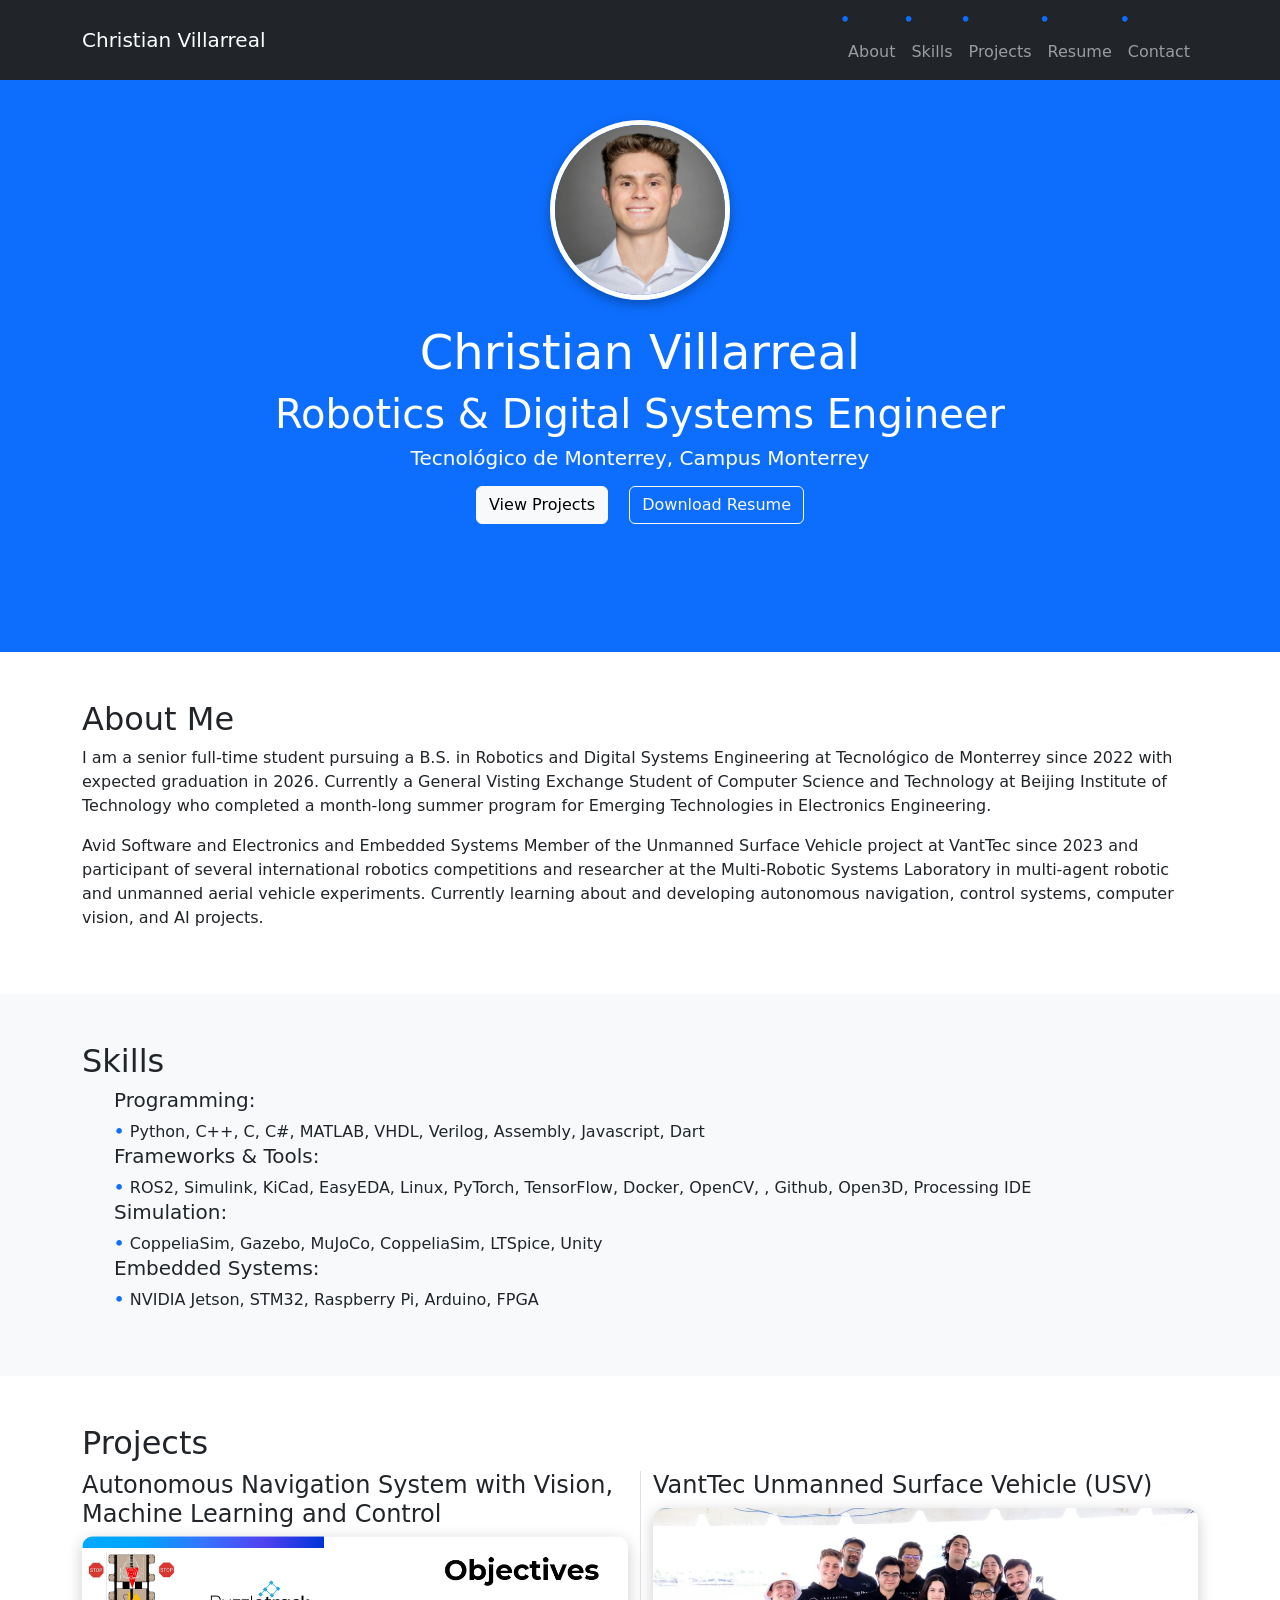
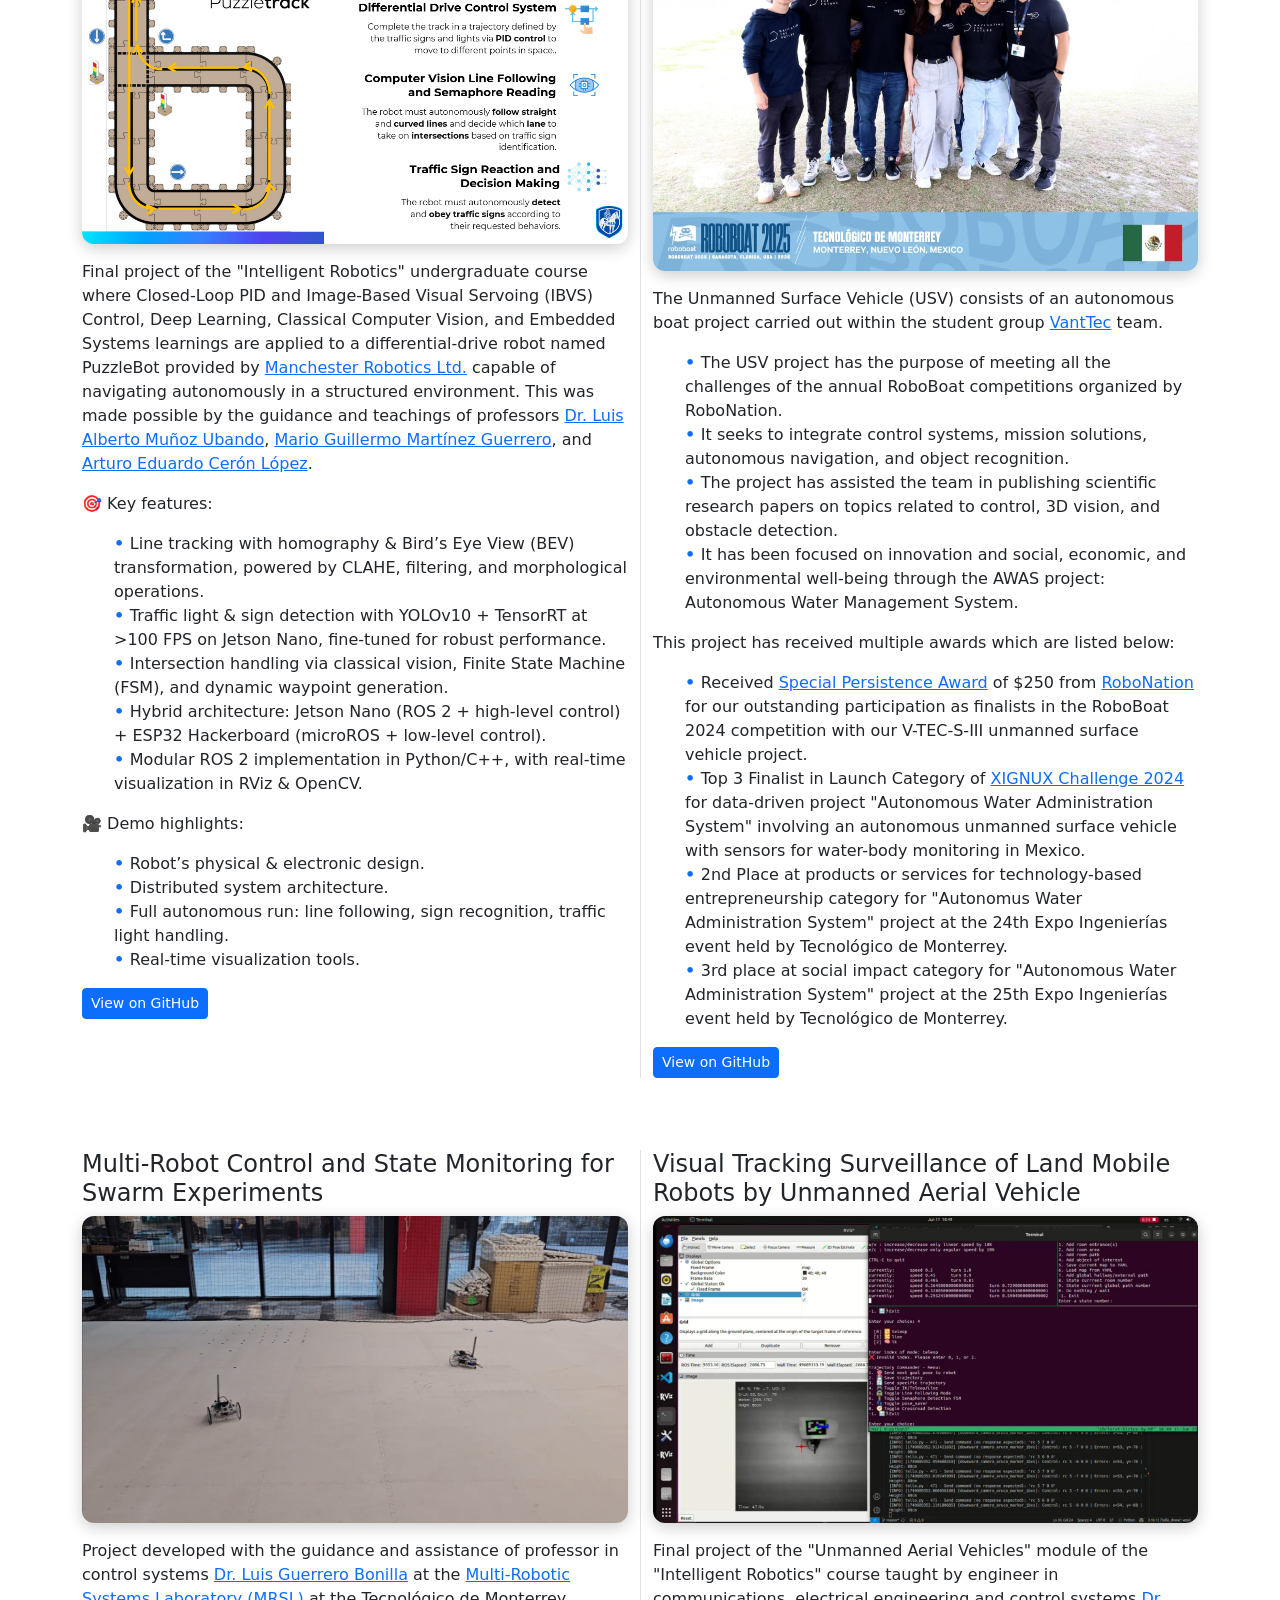
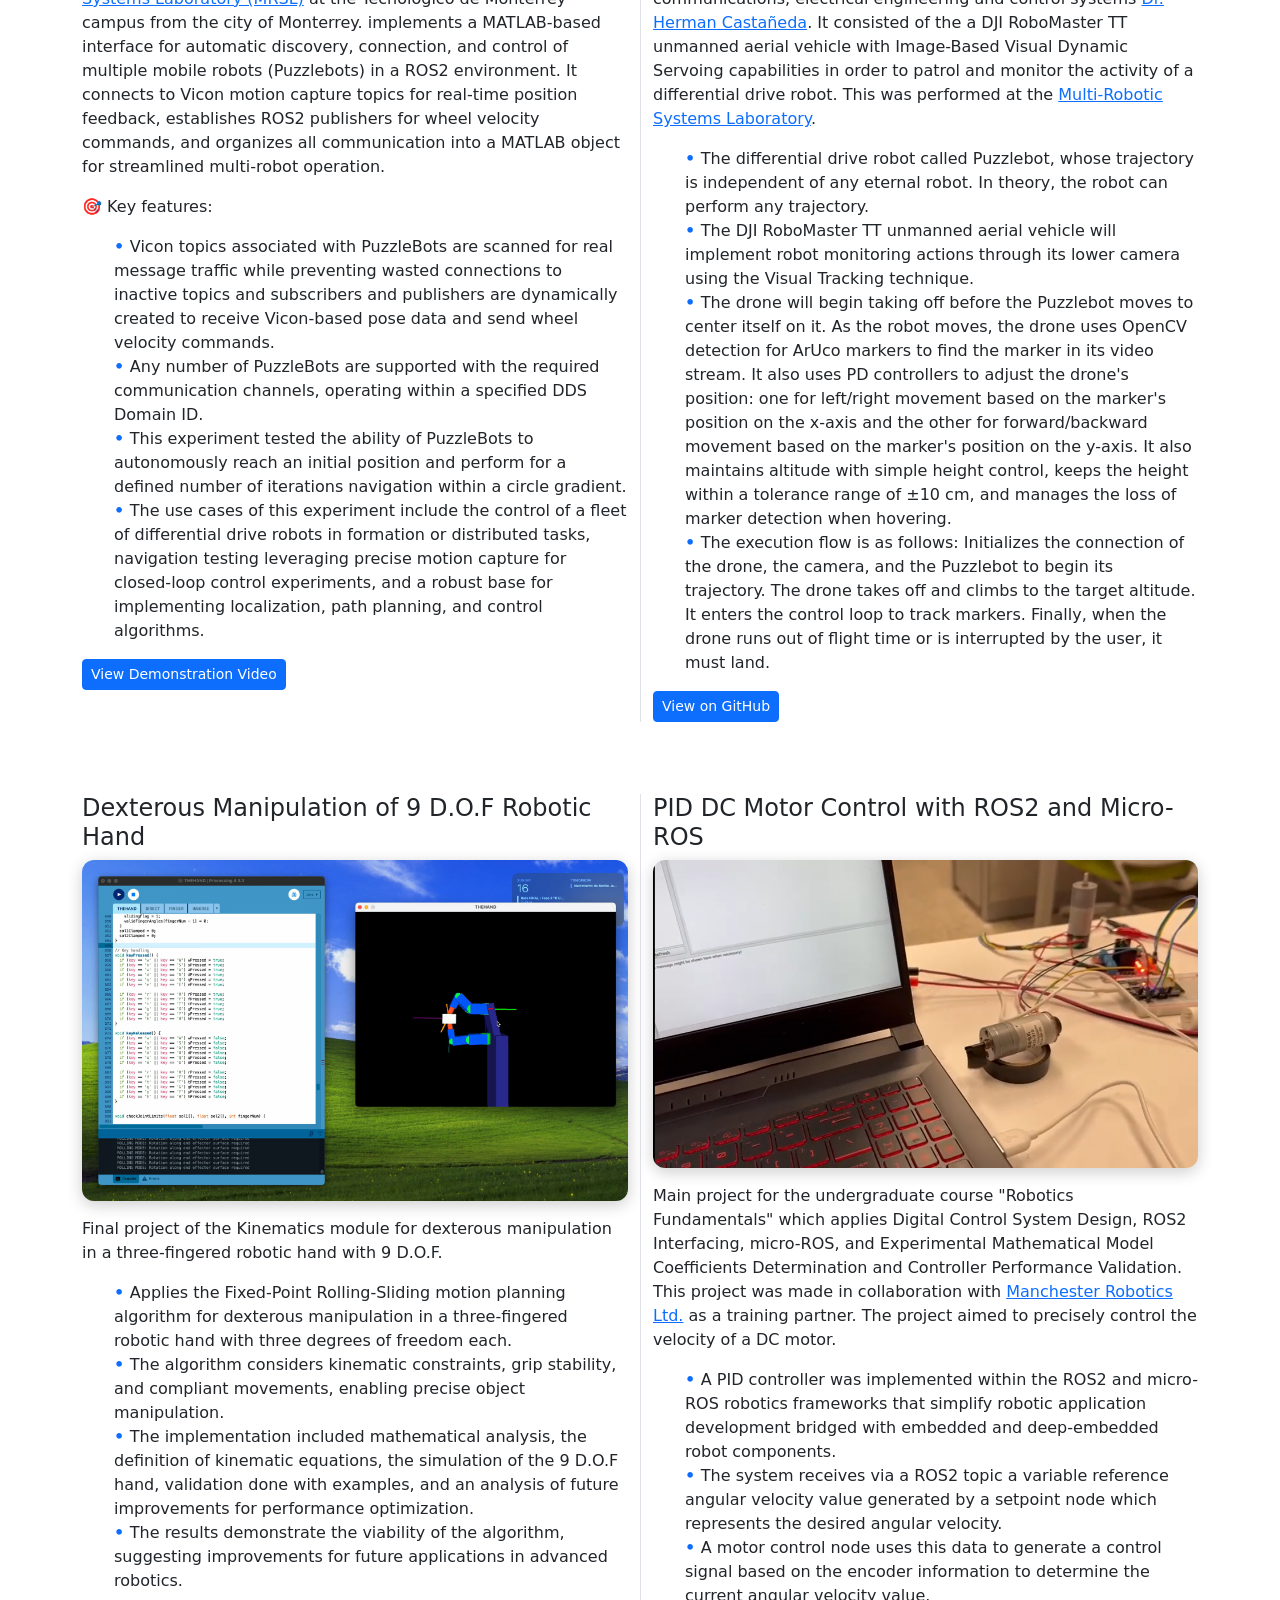
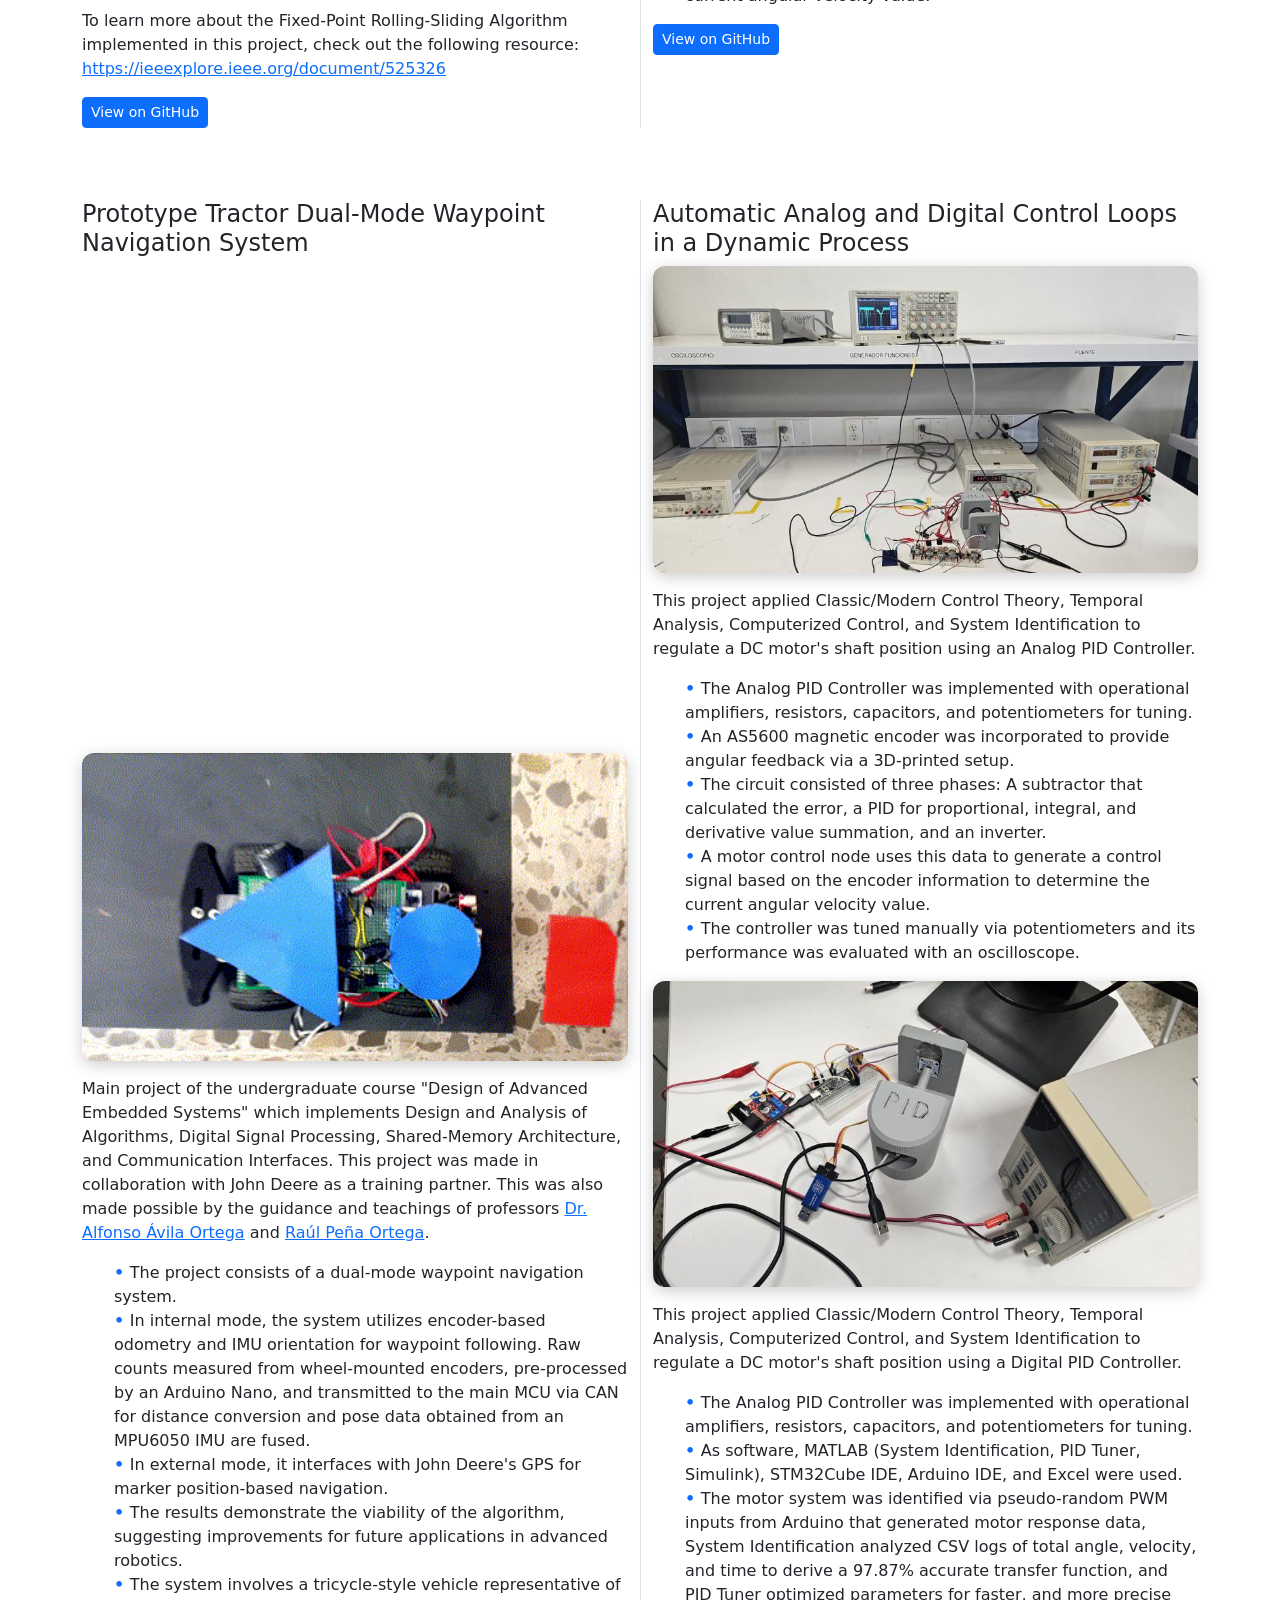
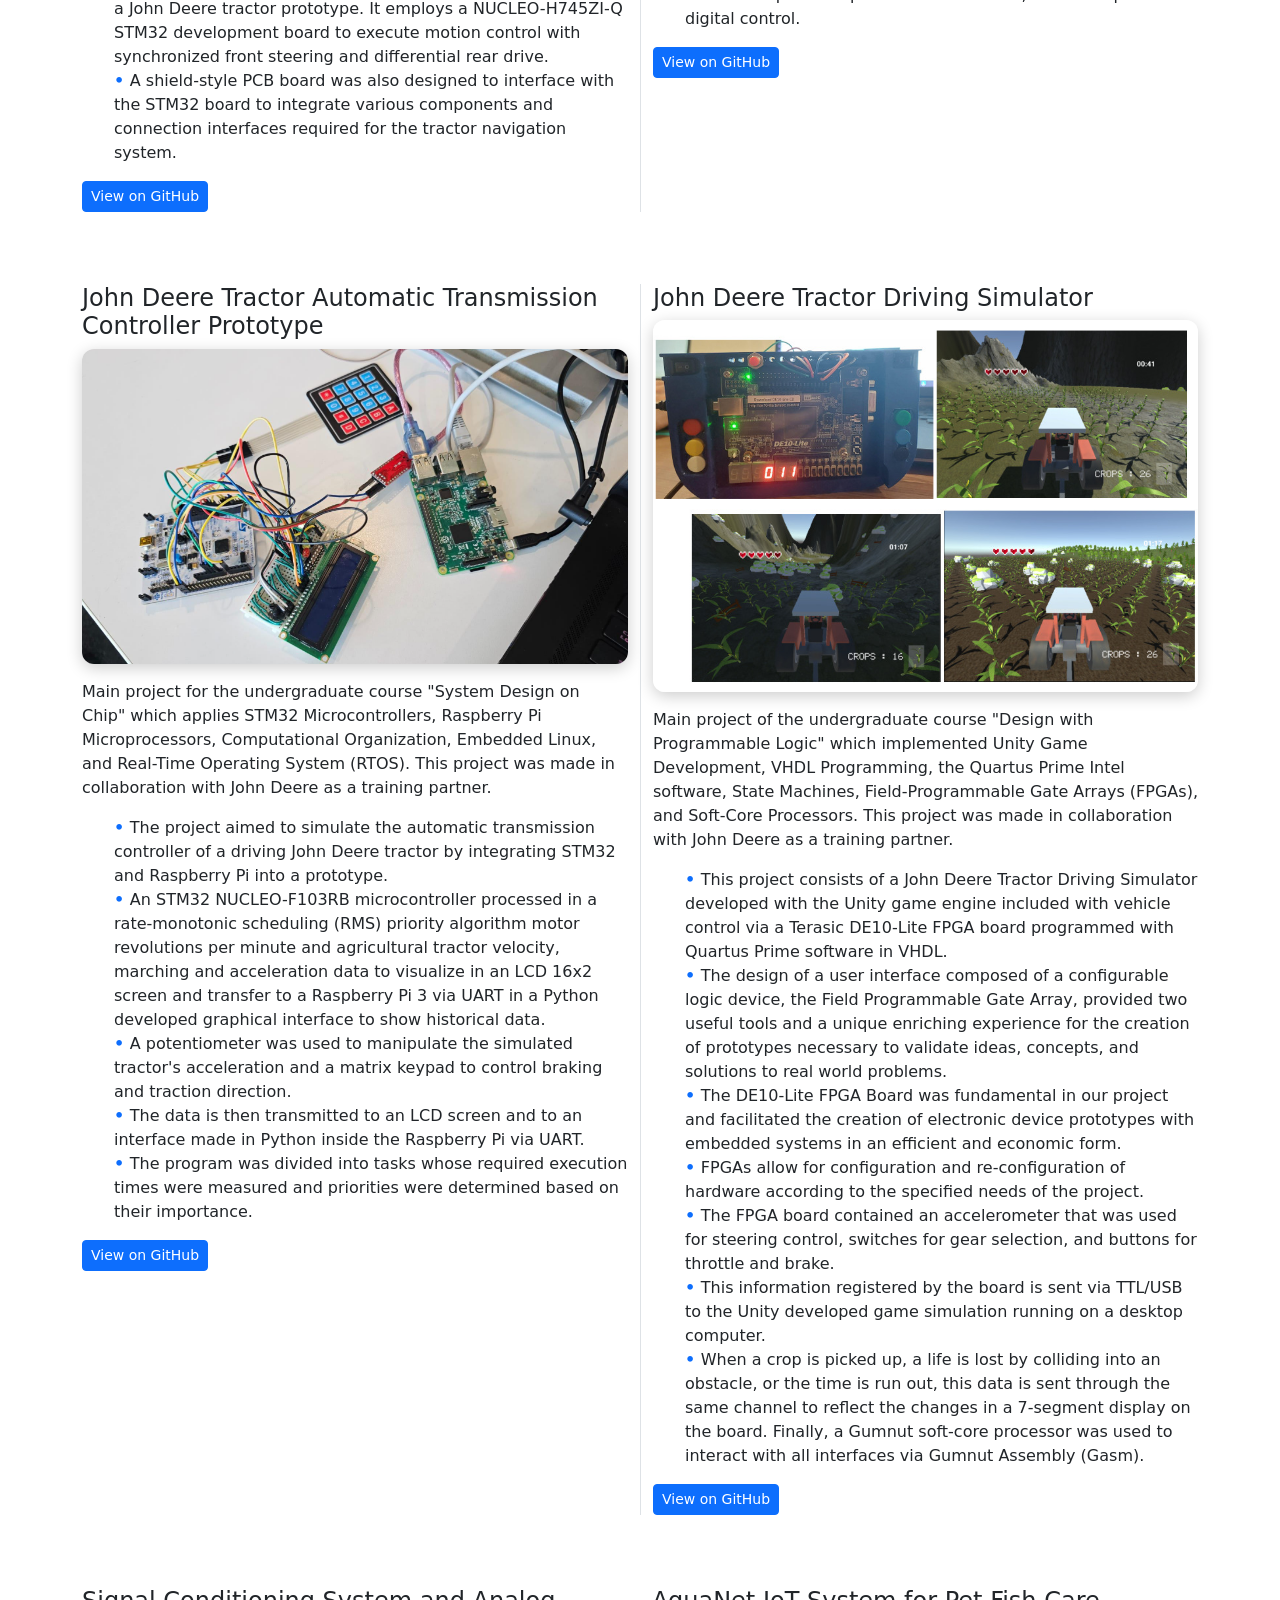
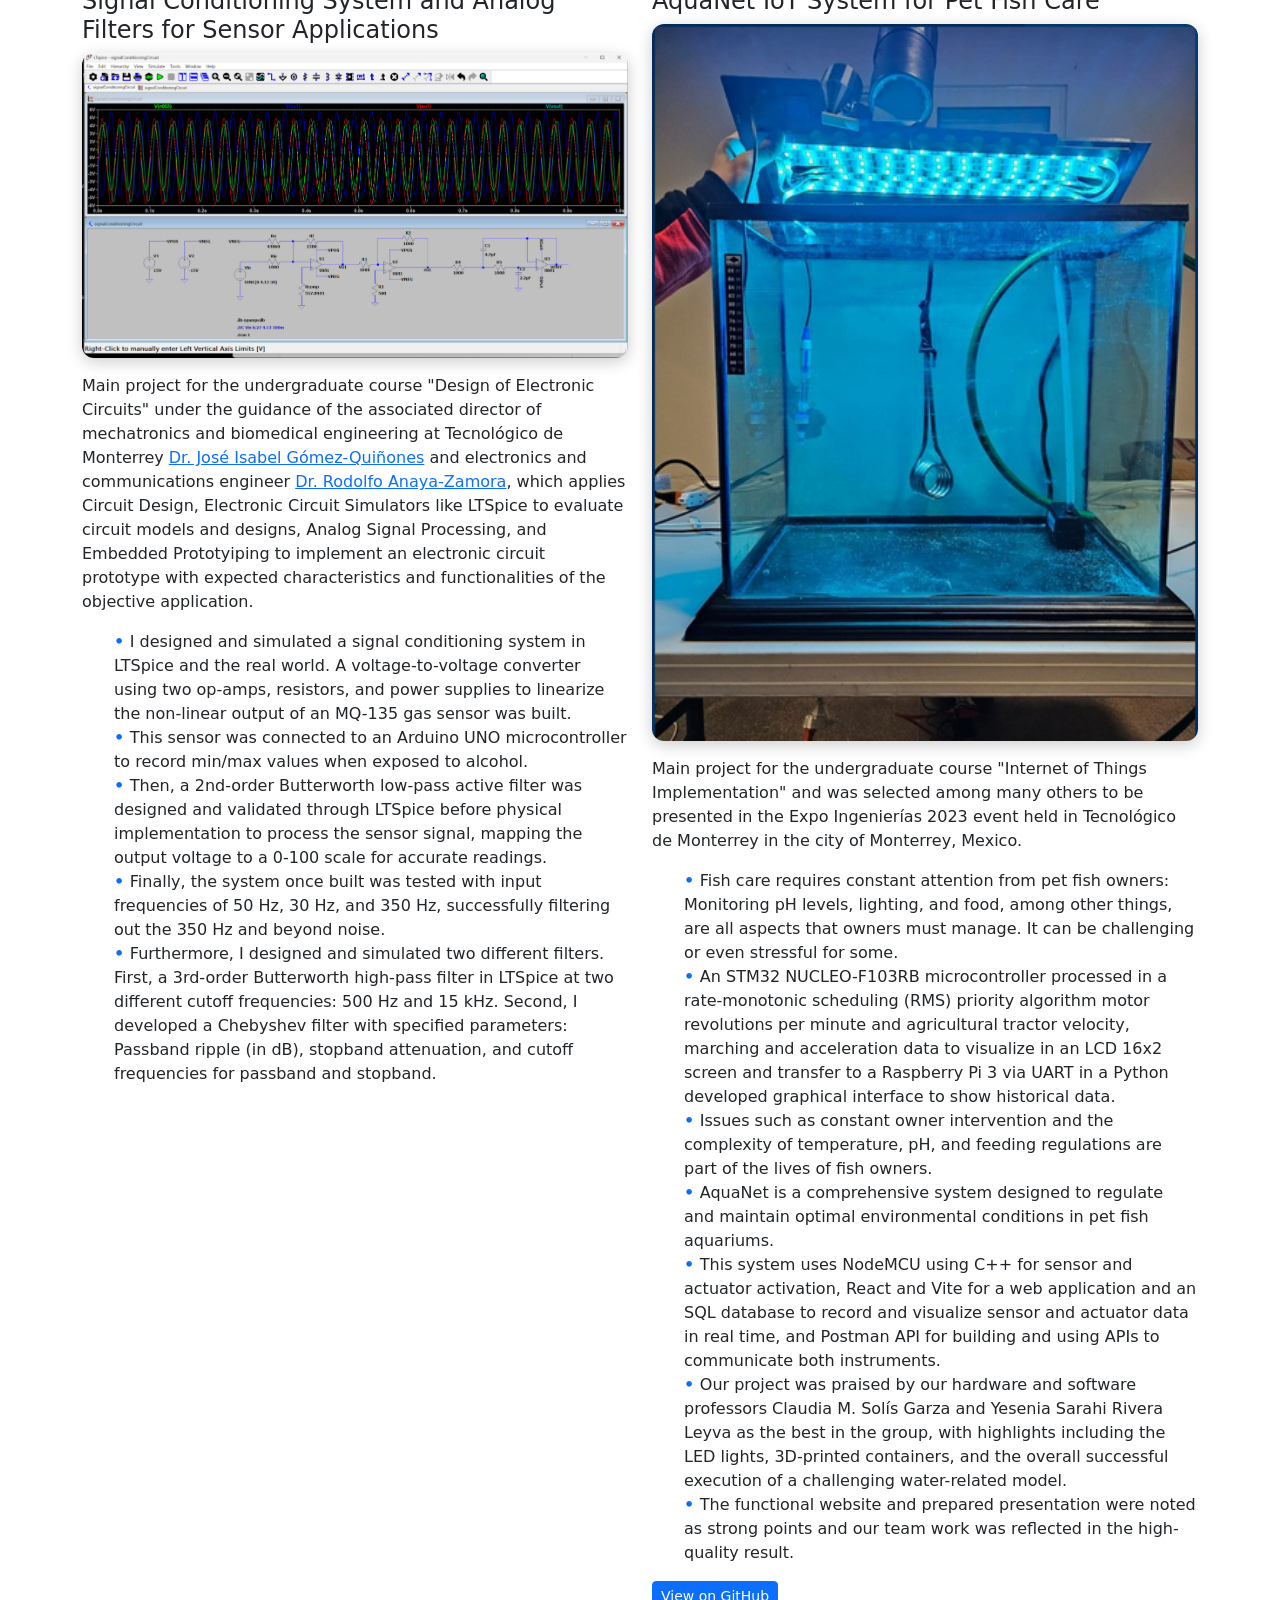
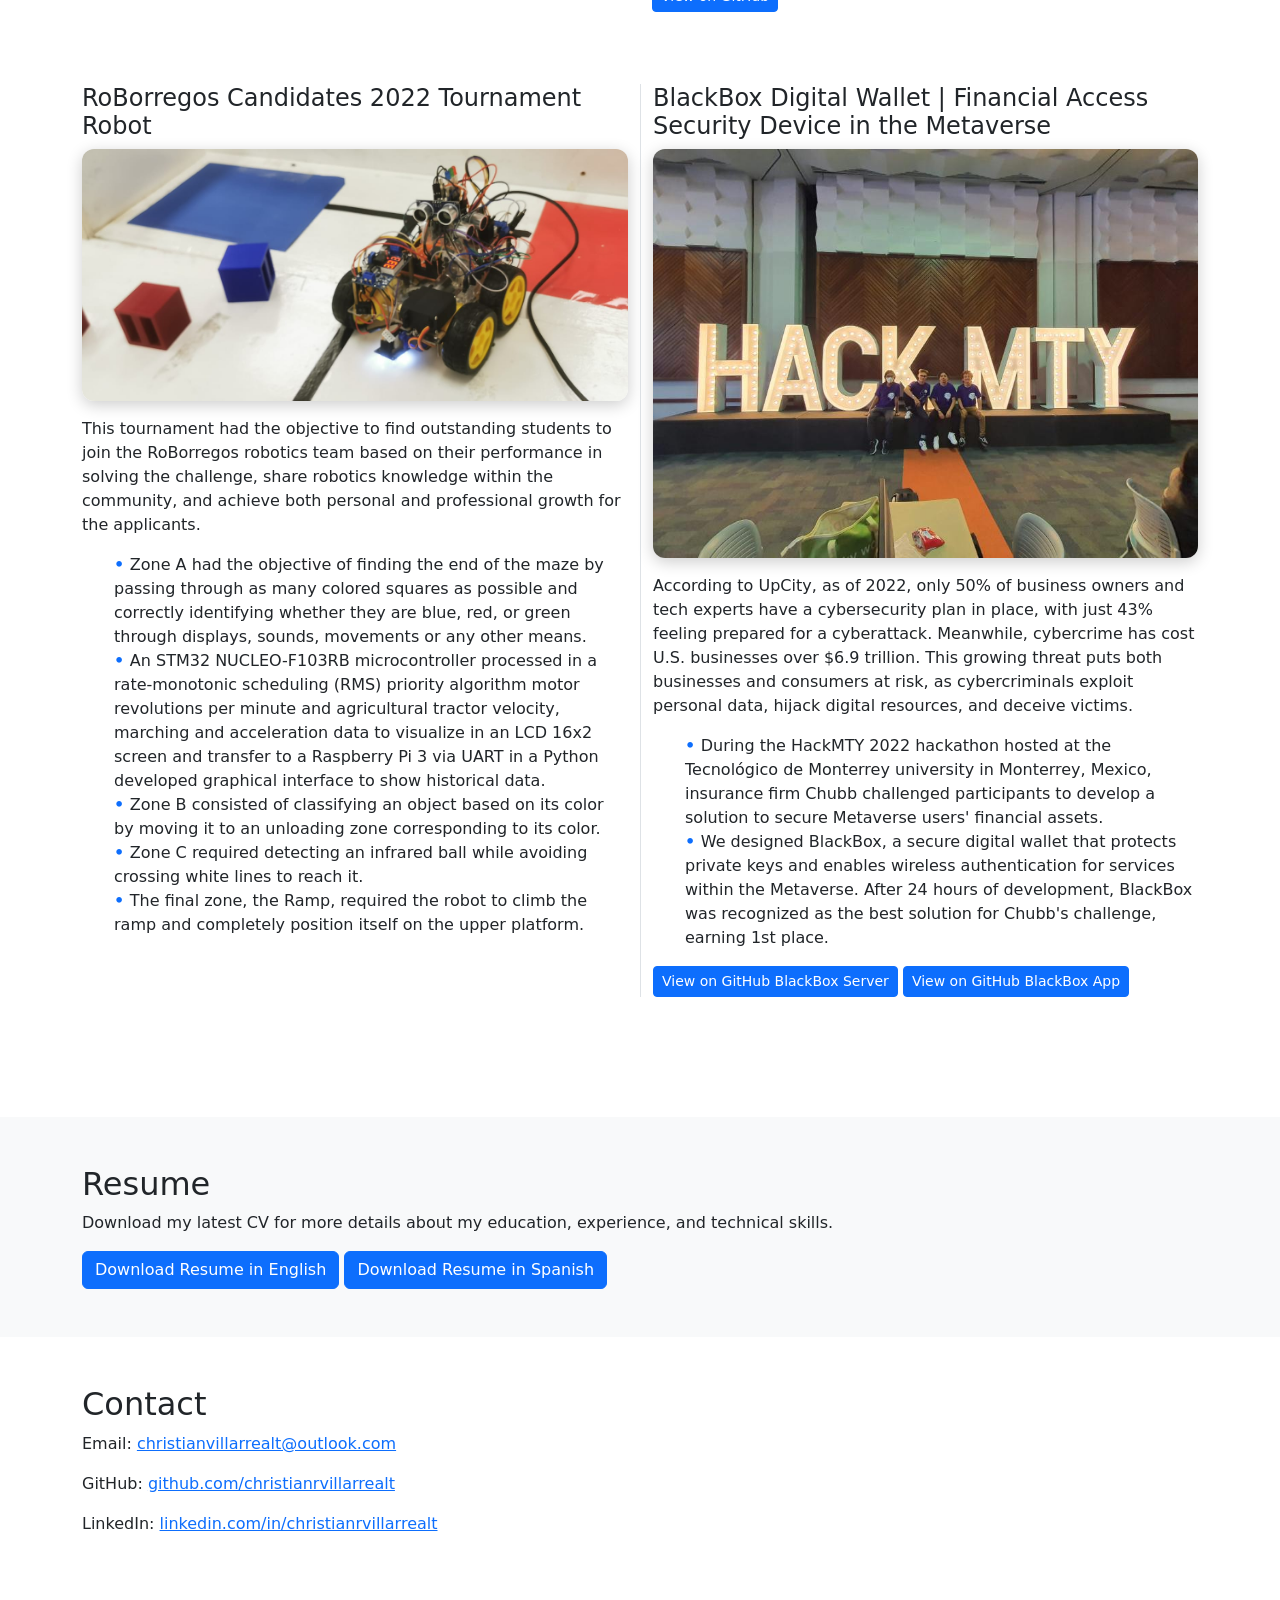
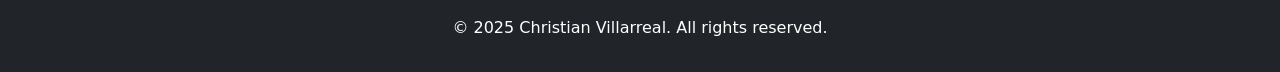
==== commit 05640b45: "Changes" ====
--- a/index.html
+++ b/index.html
@@ -250,16 +250,23 @@
 
       <div class="col-md-6 mb-4">
         <h4>Prototype Tractor Dual-Mode Waypoint Navigation System</h4>
-        <a href="https://media0.giphy.com/media/v1.Y2lkPTc5MGI3NjExNmppZG5za2Q0cHVjeWR3ajFzZmpkeHp0eHIyM29mNGp1bWphNHRvMyZlcD12MV9pbnRlcm5hbF9naWZfYnlfaWQmY3Q9Zw/Yjzywz66iGjzpVaOJq/giphy.gif">
-          <img src="portfolio/assets/images/johnDeereTractorPrototype.jpeg" class="project-media">
-        </a>
-        <a href="https://giphy.com/gifs/4kTNzw3PUjIJlabFVd">
-          <img src="portfolio/assets/images/customPCB.png" class="project-media">
-        </a>
+    <iframe
+      src="portfolio/assets/images/John Deere Tractor Advance Embedded Systems Challenge.pdf"
+      width="100%"
+      height="480px"
+      style="border: none;"></iframe>
+        <div class="slideshow">
+            <img src="portfolio/assets/images/johnDeereTractorInternalNavigationMode.gif" class="project-media active">
+            <img src="portfolio/assets/images/johnDeereTractorExternalNavigationMode.gif" class="project-media">
+            <img src="portfolio/assets/images/johnDeereTractorPCB3DView.gif" class="project-media">
+            <img src="portfolio\assets\images\johnDeereTractorDrivingPCBLayout.gif" class="project-media">
+            <img src="portfolio/assets/images/johnDeereTractorPrototype.jpeg" class="project-media">
+        </div>
         <p>Main project of the undergraduate course "Design of Advanced Embedded Systems" 
           which implements Design and Analysis of Algorithms, Digital Signal Processing, 
           Shared-Memory Architecture, and Communication Interfaces. This project was made 
-          in collaboration with John Deere as a training partner.</p>
+          in collaboration with John Deere as a training partner. This was also made possible by the guidance and teachings of professors <a href="https://research.tec.mx/vivo-tec/display/PID_631">Dr. Alfonso Ávila Ortega</a> and
+        <a href="https://research.tec.mx/vivo-tec/display/PID_130030">Raúl Peña Ortega</a>.</p>
         <ul>
           <li>The project consists of a dual-mode waypoint navigation system.</li>
           <li>In internal mode, the system utilizes encoder-based odometry and IMU 
@@ -316,7 +323,7 @@
       <div class="col-md-6 mb-4">
         <h4>John Deere Tractor Automatic Transmission Controller Prototype</h4>
         <a href="https://youtu.be/WkgfOnD-oJ0?si=icYrofkuNr4aAWwo">
-          <img src="portfolio/assets/images/johnDeereAutomaticTransmissionController.jpeg" class="project-media">
+          <img src="portfolio/assets/images/johnDeereAutomaticTransmissionController.png" class="project-media">
         </a>
         <p>Main project for the undergraduate course "System Design on Chip" which applies STM32 Microcontrollers, 
           Raspberry Pi Microprocessors, Computational Organization, Embedded Linux, and Real-Time Operating System (RTOS). 
@@ -365,7 +372,33 @@
 
     </div>
 
-    <div class="row mb-5">
+        <div class="row mb-5">
+
+      <div class="col-md-6 mb-4">
+        <h4>Signal Conditioning System and Analog Filters for Sensor Applications</h4>
+        <div class="slideshow">
+            <img src="portfolio/assets/images/signalConditioningSystem.jpg" class="project-media active">
+            <img src="portfolio/assets/images/signalConditioningSystem30HzSimulation.png" class="project-media">
+            <img src="portfolio/assets/images/signalConditioningSystem50HzSimulation.png" class="project-media">
+            <img src="portfolio\assets\images/signalConditioningSystem350HzSimulation.png" class="project-media">
+            <img src="portfolio/assets/images/signalConditioningSystemDesignPg1.png" class="project-media">
+            <img src="portfolio/assets/images/signalConditioningSystemDesignPg2.png" class="project-media">
+        </div>
+        <p>Main project for the undergraduate course "Design of Electronic Circuits" under the guidance of the associated director of mechatronics and biomedical engineering 
+          at Tecnológico de Monterrey <a href="https://research.tec.mx/vivo-tec/display/PID_1598">Dr. José Isabel Gómez-Quiñones</a> and electronics and communications engineer 
+          <a href="https://research.tec.mx/vivo-tec/display/PID_1113">Dr. Rodolfo Anaya-Zamora</a>, which applies Circuit Design, 
+          Electronic Circuit Simulators like LTSpice to evaluate circuit models and designs, Analog Signal Processing, and Embedded Prototyiping to implement an electronic 
+          circuit prototype with expected characteristics and functionalities of the objective application. </p>
+        <ul>
+          <li>I designed and simulated a signal conditioning system in LTSpice and the real world. A voltage-to-voltage converter using two op-amps, resistors, and power supplies to 
+            linearize the non-linear output of an MQ-135 gas sensor was built. </li>
+          <li>This sensor was connected to an Arduino UNO microcontroller to record min/max values when exposed to alcohol. </li>
+          <li>Then, a 2nd-order Butterworth low-pass active filter was designed and validated through LTSpice before physical implementation to process the sensor signal, mapping the output voltage to a 0-100 scale for accurate readings. </li>
+          <li> Finally, the system once built was tested with input frequencies of 50 Hz, 30 Hz, and 350 Hz, successfully filtering out the 350 Hz and beyond noise.</li>
+          <li>Furthermore, I designed and simulated two different filters. First, a 3rd-order Butterworth high-pass filter in LTSpice at two different cutoff frequencies: 500 Hz and 15 kHz. Second, I developed a Chebyshev filter with 
+            specified parameters: Passband ripple (in dB), stopband attenuation, and cutoff frequencies for passband and stopband.</li>
+        </ul>
+      </div>
 
       <div class="col-md-6 mb-4">
         <h4>AquaNet IoT System for Pet Fish Care</h4>
@@ -391,11 +424,41 @@
         <a href="https://github.com/christianrvillarrealt/AquaNet" class="btn btn-sm btn-primary">View on GitHub</a>
       </div>
 
+    </div>
+
+    <div class="row mb-5">
+
+      <div class="col-md-6 mb-4">
+        <h4>RoBorregos Candidates 2022 Tournament Robot</h4>
+        <div class="slideshow">
+            <img src="portfolio/assets/images/RoBorregosCandidates2022.jpeg" class="project-media active">
+            <img src="portfolio/assets/images/RoBorregosCandidates2022Robot.jpeg" class="project-media">
+            <img src="portfolio/assets/images/RoBorregosCandidates2022Development.jpeg" class="project-media">
+            <img src="portfolio\assets\images/RoBorregosTournamentTrack.jpeg" class="project-media">
+        </div>
+        <p>This tournament had the objective to find outstanding students to join the RoBorregos robotics team based on their performance in solving the 
+          challenge, share robotics knowledge within the community, and achieve both personal and professional growth for the applicants.</p>
+        <ul>
+          <li> Zone A had the objective of finding the end of the maze by passing through as many colored squares as possible and correctly identifying whether they are blue, red, 
+            or green through displays, sounds, movements or any other means. </li>
+          <li>An STM32 NUCLEO-F103RB microcontroller processed in a rate-monotonic scheduling (RMS) priority algorithm motor revolutions 
+            per minute and agricultural tractor velocity, marching and acceleration data to visualize in an LCD 16x2 screen and transfer to a 
+            Raspberry Pi 3 via UART in a Python developed graphical interface to show historical data. </li>
+          <li>Zone B consisted of classifying an object based on its color by moving it to an unloading zone corresponding to its color. </li>
+          <li>Zone C required detecting an infrared ball while avoiding crossing white lines to reach it.</li>
+          <li>The final zone, the Ramp, required the robot to climb the ramp and completely position itself on the upper platform.</li>
+        </ul>
+      </div>
+
       <div class="col-md-6 mb-4 border-start">
         <h4>BlackBox Digital Wallet | Financial Access Security Device in the Metaverse</h4>
-        <a href="https://youtu.be/mbay6qXMXhs?si=vGuOuHAf8_tWUOJ3">
-          <img src="portfolio/assets/images/blackBox.jpeg" class="project-media">
-        </a>
+        <div class="slideshow">
+          <a href="https://www.figma.com/proto/0JottI0Lla2iPF93TuCgta/prototipo?page-id=0%3A1&node-id=1-27&viewport=932%2C352%2C0.46&scaling=scale-down&starting-point-node-id=1%3A27">
+            <img src="portfolio/assets/images/blackBox.jpeg" class="project-media active">
+            <img src="portfolio/assets/images/BlackBoxTeam.jpg" class="project-media">
+            <img src="portfolio/assets/images/BlackBoxTeamAward.jpg" class="project-media">
+          </a>
+        </div>
         <p>According to UpCity, as of 2022, only 50% of business owners and tech experts have a cybersecurity 
           plan in place, with just 43% feeling prepared for a cyberattack. Meanwhile, cybercrime has cost U.S. businesses over $6.9 trillion. 
           This growing threat puts both businesses and consumers at risk, as cybercriminals exploit personal data, hijack digital resources, 
@@ -406,7 +469,8 @@
           <li>We designed BlackBox, a secure digital wallet that protects private keys and enables wireless authentication for services within the Metaverse. 
             After 24 hours of development, BlackBox was recognized as the best solution for Chubb's challenge, earning 1st place.</li>
         </ul>
-        <a href="https://github.com/saucesaft/blackbox-server.git" class="btn btn-sm btn-primary">View on GitHub</a>
+        <a href="https://github.com/saucesaft/blackbox-server.git" class="btn btn-sm btn-primary">View on GitHub BlackBox Server</a>
+        <a href="https://github.com/saucesaft/blackbox-app.git" class="btn btn-sm btn-primary">View on GitHub BlackBox App</a>
       </div>
 
     </div>
